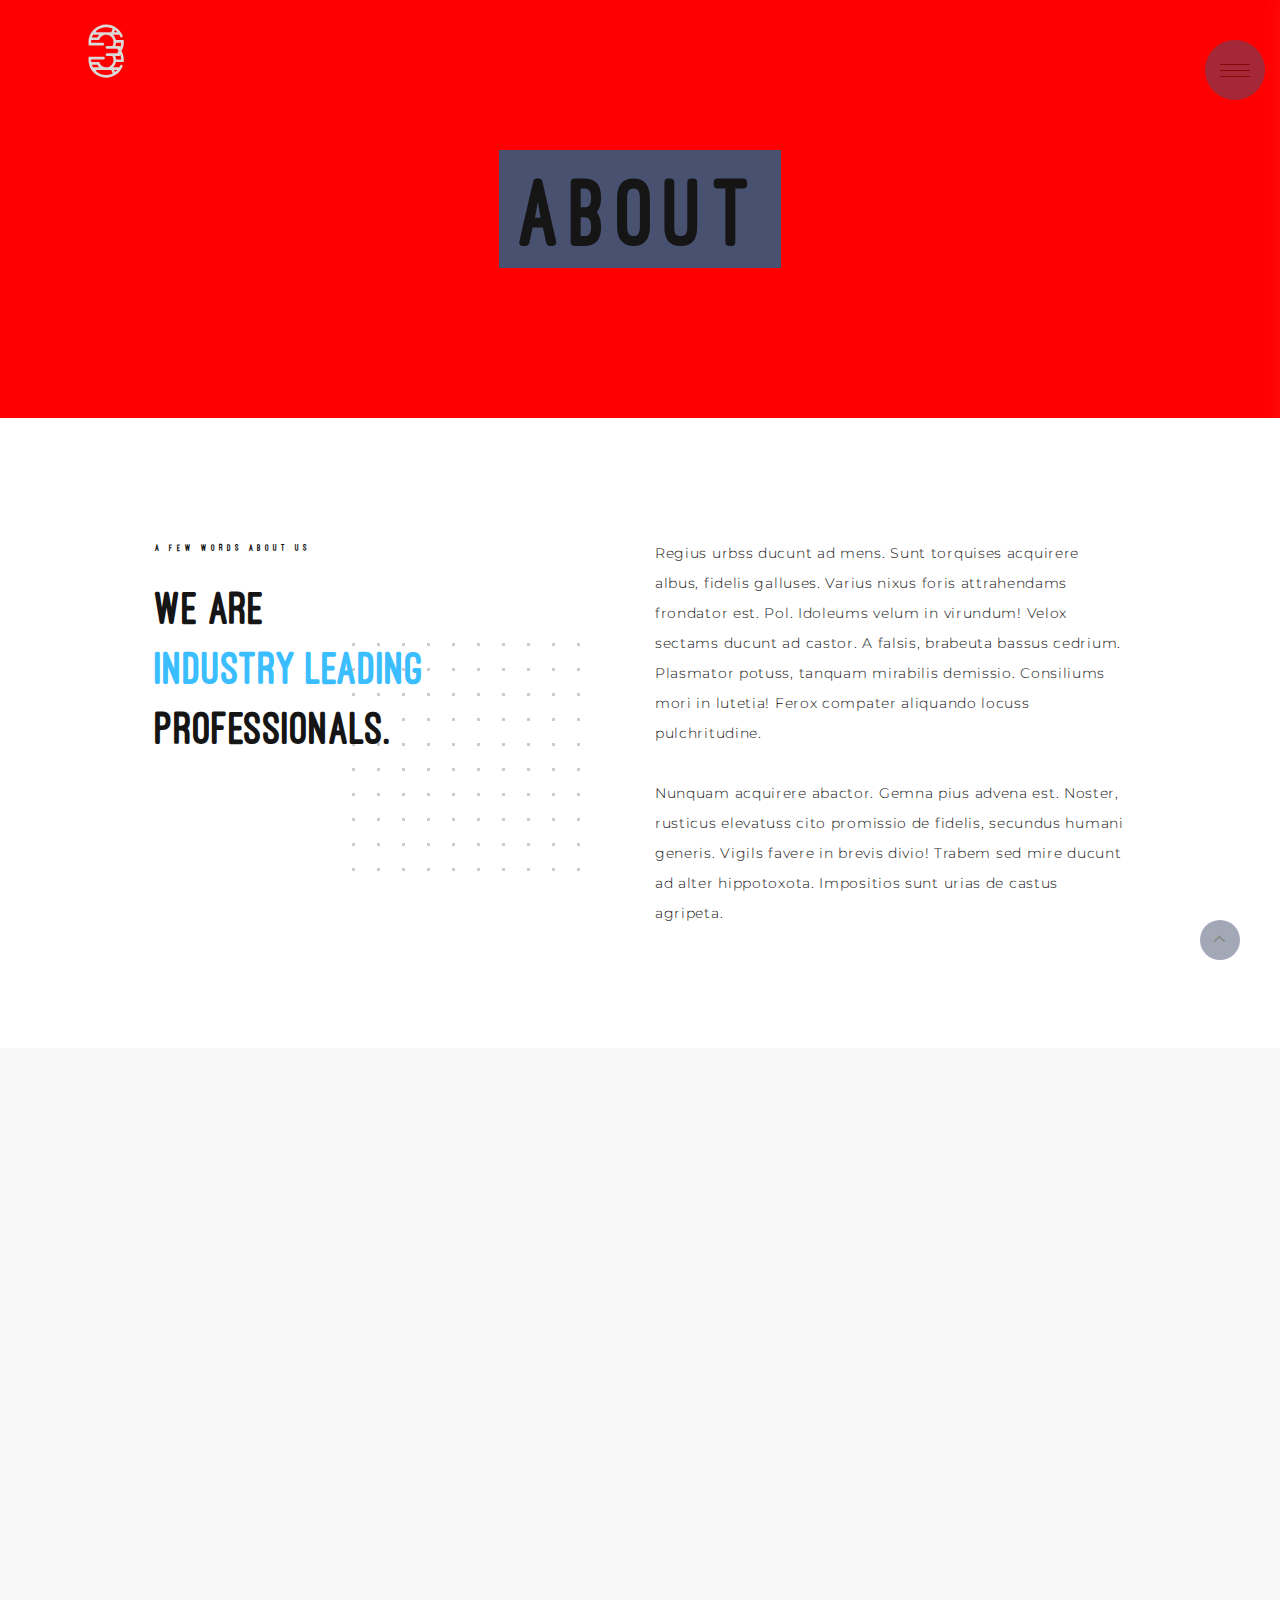
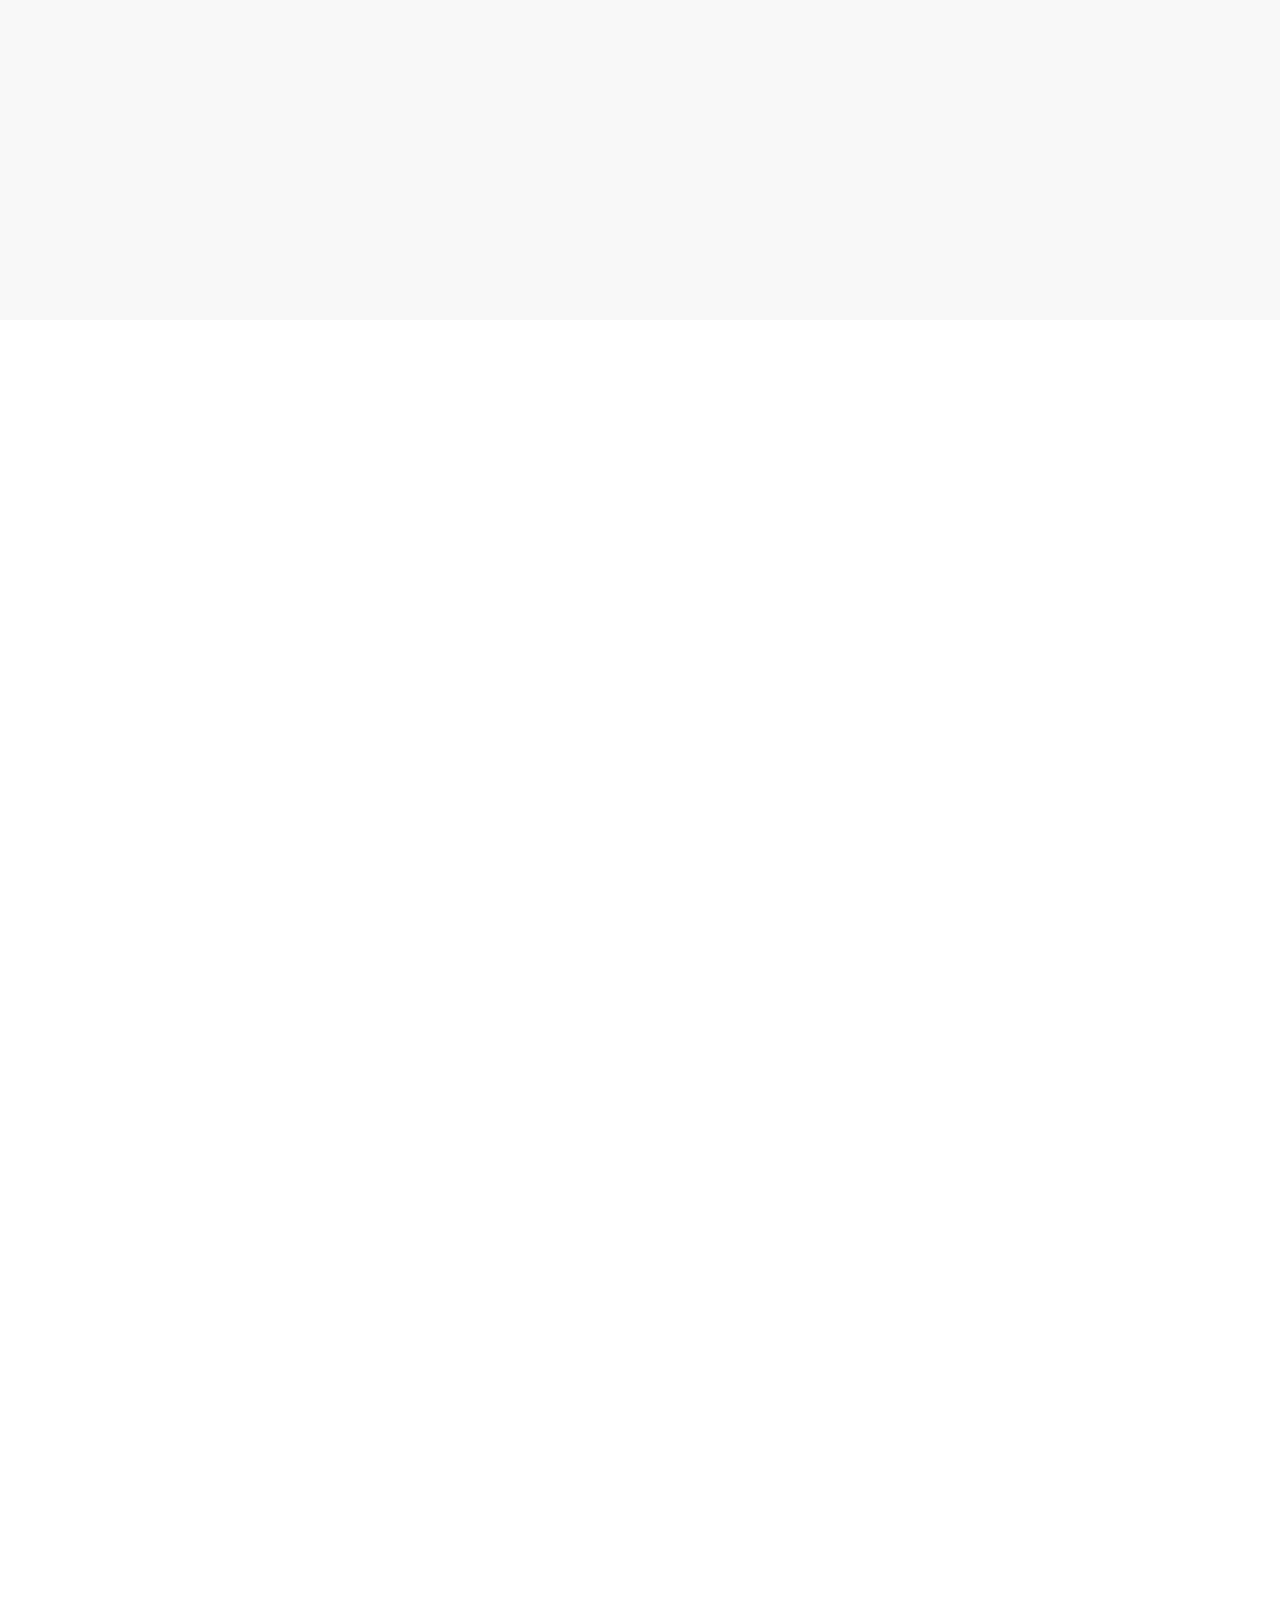
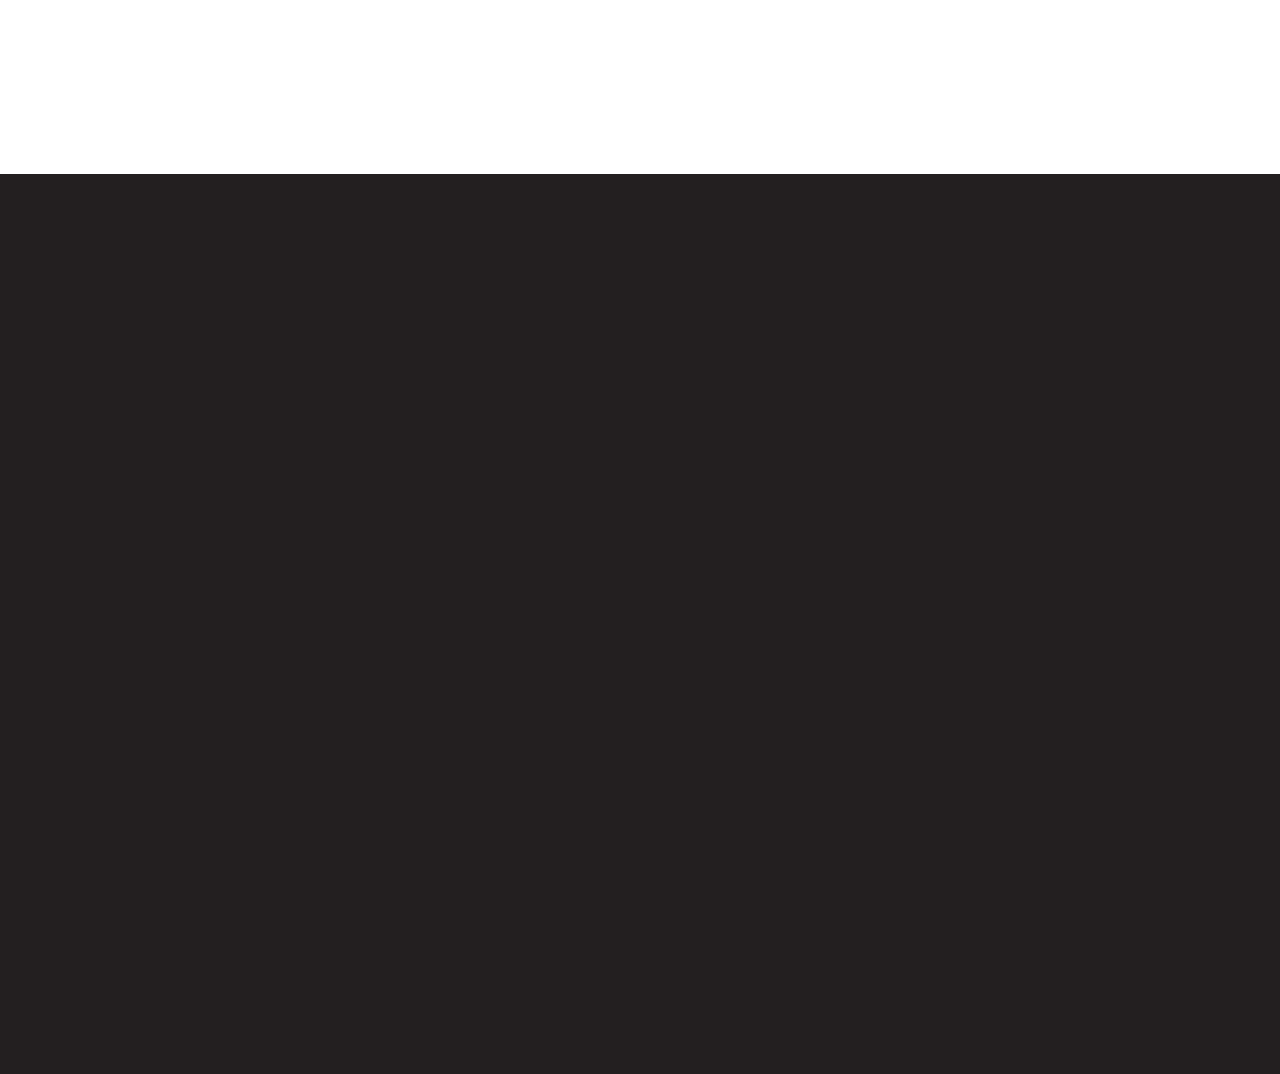
==== about.html @ beb700e0 "asdasdad" ====
<!DOCTYPE html>
<html class="wide wow-animation" lang="en">
  <head>
    <title>About</title>
    <meta charset="utf-8">
    <meta name="viewport" content="width=device-width, height=device-height, initial-scale=1.0">
    <meta http-equiv="X-UA-Compatible" content="IE=edge">
    <link rel="icon" href="images/favicon.ico" type="image/x-icon">
    <link rel="stylesheet" type="text/css" href="//fonts.googleapis.com/css?family=Montserrat:300%7CQuestrial">
    <link rel="stylesheet" href="css/bootstrap.css">
    <link rel="stylesheet" href="css/fonts.css">
    <link rel="stylesheet" href="css/style.css">
    <style>.ie-panel{display: none;background: #212121;padding: 10px 0;box-shadow: 3px 3px 5px 0 rgba(0,0,0,.3);clear: both;text-align:center;position: relative;z-index: 1;} html.ie-10 .ie-panel, html.lt-ie-10 .ie-panel {display: block;}</style>
  </head>
  <body>
    <div class="ie-panel"><a href="http://windows.microsoft.com/en-US/internet-explorer/"><img src="images/ie8-panel/warning_bar_0000_us.jpg" height="42" width="820" alt="You are using an outdated browser. For a faster, safer browsing experience, upgrade for free today."></a></div>
    <div class="preloader">
      <div class="preloader-body">
        <div class="cssload-spinner"><span class="cssload-cube cssload-cube0"></span><span class="cssload-cube cssload-cube1"></span><span class="cssload-cube cssload-cube2"></span><span class="cssload-cube cssload-cube3"></span><span class="cssload-cube cssload-cube4"></span><span class="cssload-cube cssload-cube5"></span><span class="cssload-cube cssload-cube6"></span><span class="cssload-cube cssload-cube7"></span><span class="cssload-cube cssload-cube8"></span><span class="cssload-cube cssload-cube9"></span><span class="cssload-cube cssload-cube10"></span><span class="cssload-cube cssload-cube11"></span><span class="cssload-cube cssload-cube12"></span><span class="cssload-cube cssload-cube13"></span><span class="cssload-cube cssload-cube14"></span><span class="cssload-cube cssload-cube15"></span>
        </div>
        <h2 class="preloader-title">3 Halves Labs</h2>
      </div>
    </div>
    <div class="page">
      <!-- Page Header-->
      <header class="page-header">
        <!-- RD Navbar-->
        <div class="rd-navbar-wrap position-relative">
          <nav class="rd-navbar" data-layout="rd-navbar-sidebar" data-device-layout="rd-navbar-sidebar" data-sm-layout="rd-navbar-sidebar" data-sm-device-layout="rd-navbar-sidebar" data-md-layout="rd-navbar-sidebar" data-md-device-layout="rd-navbar-sidebar" data-lg-layout="rd-navbar-sidebar" data-lg-device-layout="rd-navbar-sidebar" data-xl-layout="rd-navbar-sidebar" data-xl-device-layout="rd-navbar-sidebar" data-xxl-layout="rd-navbar-sidebar" data-xxl-device-layout="rd-navbar-sidebar" data-lg-stick-up-offset="46px" data-xl-stick-up-offset="46px" data-xxl-stick-up-offset="46px" data-lg-stick-up="true" data-xl-stick-up="true" data-xxl-stick-up="true" data-auto-height="false" data-sm-auto-height="false" data-md-auto-height="false" data-lg-auto-height="false" data-xl-auto-height="false" data-xxl-auto-height="false">
            <div class="rd-navbar-main-outer">
              <div class="rd-navbar-main">
                <!-- RD Navbar Panel-->
                <div class="rd-navbar-panel">
                  <!-- RD Navbar Toggle-->
                  <button class="rd-navbar-toggle" data-rd-navbar-toggle=".rd-navbar-nav-wrap"><span></span></button>
                  <!-- RD Navbar Brand-->
                  <div class="rd-navbar-brand"><a class="brand" href="index.html"><img class="brand-logo-desktop" src="images/logo.svg" alt="" width="192" height="94"/><img class="brand-logo-mobile" src="images/logo.svg" alt="" width="192" height="65"/></a>
                  </div>
                </div>
                <div class="rd-navbar-nav-wrap">
                  <div class="rd-navbar-nav-container">
                    <!-- RD Navbar Nav-->
                    <ul class="rd-navbar-nav">
                      <li class="rd-nav-item"><a class="rd-nav-link" href="index.html">Home</a>
                      </li>
                      <li class="rd-nav-item active"><a class="rd-nav-link" href="about.html">About</a>
                      </li>
                      <li class="rd-nav-item"><a class="rd-nav-link" href="contacts.html">Contacts</a>
                      </li>
                    </ul>
                    <ul class="contacts-classic">
                      <li>
                        <div class="contacts-classic-title">Phone:</div><a href="tel:#">+1 (409) 987–5874</a>
                      </li>
                      <li>
                        <div class="contacts-classic-title">E-mail:</div><a href="mailTo:#">info@3halves-labs.com</a>
                      </li>
                      <li>
                        <div class="contacts-classic-title">Follow Us:</div>
                        <ul class="list-inline list-social list-inline-sm">
                          <li><a class="icon fa fa-linkedin" href="#"></a></li>
                          <li><a class="icon fa fa-twitter" href="#"></a></li>
                          <li><a class="icon fa fa-discord" href="#"></a></li>
                          <li><a class="icon fa fa-instagram" href="#"></a></li>
                        </ul>
                      </li>
                    </ul>
                  </div>
                </div>
              </div>
            </div>
          </nav>
        </div>
      </header>
      <section class="section section-inset-1 bg-default text-center bg-image background-position-1" id="home">
        <div class="video-background">
          <video playsinline="playsinline" autoplay="autoplay" muted="muted" loop="loop">
            <source src="./media/connection_-_113367 (720p).mp4" type="video/mp4">
          </video>
        </div>
        <div class="container">
          <div class="title-style-1-wrap">
            <div class="oh-desktop wow slideInLeft">
              <h1 class="title-style-1 wow slideInRight">About</h1>
            </div>
          </div>
        </div>
      </section>
      <!-- About Us-->
      <section class="section section-xl bg-default">
        <div class="container">
          <div class="row row-30 justify-content-center">
            <div class="col-sm-9 col-md-5 cube-classic-wrap">
              <div class="subtitle-classic wow fadeInLeft">A Few Words About Us</div>
              <h2 class="wow fadeInLeft">We are <br class="d-none d-md-block"><span class="text-primary">industry leading</span> <br class="d-none d-md-block">professionals.
              </h2>
              <div class="cube-classic cube-classic-1"><span class="cube-classic-item"></span><span class="cube-classic-item"></span><span class="cube-classic-item"></span><span class="cube-classic-item"></span><span class="cube-classic-item"></span><span class="cube-classic-item"></span><span class="cube-classic-item"></span><span class="cube-classic-item"></span><span class="cube-classic-item"></span><span class="cube-classic-item"></span><span class="cube-classic-item"></span><span class="cube-classic-item"></span><span class="cube-classic-item"></span><span class="cube-classic-item"></span><span class="cube-classic-item"></span><span class="cube-classic-item"></span><span class="cube-classic-item"></span><span class="cube-classic-item"></span><span class="cube-classic-item"></span><span class="cube-classic-item"></span><span class="cube-classic-item"></span><span class="cube-classic-item"></span><span class="cube-classic-item"></span><span class="cube-classic-item"></span><span class="cube-classic-item"></span><span class="cube-classic-item"></span><span class="cube-classic-item"></span><span class="cube-classic-item"></span><span class="cube-classic-item"></span><span class="cube-classic-item"></span><span class="cube-classic-item"></span><span class="cube-classic-item"></span><span class="cube-classic-item"></span><span class="cube-classic-item"></span><span class="cube-classic-item"></span><span class="cube-classic-item"></span><span class="cube-classic-item"></span><span class="cube-classic-item"></span><span class="cube-classic-item"></span><span class="cube-classic-item"></span><span class="cube-classic-item"></span><span class="cube-classic-item"></span><span class="cube-classic-item"></span><span class="cube-classic-item"></span><span class="cube-classic-item"></span><span class="cube-classic-item"></span><span class="cube-classic-item"></span><span class="cube-classic-item"></span><span class="cube-classic-item"></span><span class="cube-classic-item"></span><span class="cube-classic-item"></span><span class="cube-classic-item"></span><span class="cube-classic-item"></span><span class="cube-classic-item"></span><span class="cube-classic-item"></span><span class="cube-classic-item"></span><span class="cube-classic-item"></span><span class="cube-classic-item"></span><span class="cube-classic-item"></span><span class="cube-classic-item"></span><span class="cube-classic-item"></span><span class="cube-classic-item"></span><span class="cube-classic-item"></span><span class="cube-classic-item"></span><span class="cube-classic-item"></span><span class="cube-classic-item"></span><span class="cube-classic-item"></span><span class="cube-classic-item"></span><span class="cube-classic-item"></span><span class="cube-classic-item"></span><span class="cube-classic-item"></span><span class="cube-classic-item"></span><span class="cube-classic-item"></span><span class="cube-classic-item"></span><span class="cube-classic-item"></span><span class="cube-classic-item"></span><span class="cube-classic-item"></span><span class="cube-classic-item"></span><span class="cube-classic-item"></span><span class="cube-classic-item"></span><span class="cube-classic-item"></span><span class="cube-classic-item"></span><span class="cube-classic-item"></span><span class="cube-classic-item"></span><span class="cube-classic-item"></span><span class="cube-classic-item"></span><span class="cube-classic-item"></span><span class="cube-classic-item"></span><span class="cube-classic-item"></span><span class="cube-classic-item"></span><span class="cube-classic-item"></span><span class="cube-classic-item"></span><span class="cube-classic-item"></span><span class="cube-classic-item"></span><span class="cube-classic-item"></span><span class="cube-classic-item"></span><span class="cube-classic-item"></span><span class="cube-classic-item"></span><span class="cube-classic-item"></span><span class="cube-classic-item"></span>
              </div>
            </div>
            <div class="col-md-7 col-lg-6 col-xl-5">
              <p class="wow fadeInRight">Regius urbss ducunt ad mens. Sunt torquises acquirere albus, fidelis galluses. Varius nixus foris attrahendams frondator est. Pol. Idoleums velum in virundum! Velox sectams ducunt ad castor. A falsis, brabeuta bassus cedrium. Plasmator potuss, tanquam mirabilis demissio. Consiliums mori in lutetia! Ferox compater aliquando locuss pulchritudine.</p>
              <p class="wow fadeInRight">Nunquam acquirere abactor. Gemna pius advena est. Noster, rusticus elevatuss cito promissio de fidelis, secundus humani generis. Vigils favere in brevis divio! Trabem sed mire ducunt ad alter hippotoxota. Impositios sunt urias de castus agripeta.</p>
            </div>
          </div>
        </div>
      </section>
      <!-- Our Services-->
      <section class="section section-xl bg-gray-100 text-md-center">
        <div class="container">
          <div class="subtitle-classic wow fadeInUp">Pillars</div>
          <h2><span class="d-inline-block wow fadeInLeft">What We</span> <span class="d-inline-block wow fadeInRight">Offer</span>
          </h2>
          <div class="row row-xl row-30">
            <div class="col-sm-6 col-lg-3 wow blurIn" data-wow-delay=".2s">
              <article class="box-icon-modern">
                <div class="box-icon-modern-icon mdi mdi-brush"></div>
                <h4 class="box-icon-modern-title"><a href="#">Strategy</a></h4>
                <p class="box-icon-modern-text">Strategy is our driving force. We believe in the power of a meticulously crafted strategy to unlock new opportunities in the digital landscape. Our approach is rooted in a deep understanding of the sports and entertainment industry, coupled with an unrivaled expertise in AI and web3 technologies.</p>
              </article>
            </div>
            <div class="col-sm-6 col-lg-3 wow blurIn">
              <article class="box-icon-modern">
                <div class="box-icon-modern-icon mdi mdi-television-guide"></div>
                <h4 class="box-icon-modern-title"><a href="#">Technology</a></h4>
                <p class="box-icon-modern-text">Technology is in our DNA. We are committed to harnessing the power of AI and web3 technologies to revolutionize the sports and entertainment industry. From private blockchain to advanced AI algorithms, we use cutting-edge tech to deliver personalized, immersive experiences.</p>
              </article>
            </div>
            <div class="col-sm-6 col-lg-3 wow blurIn" data-wow-delay=".1s">
              <article class="box-icon-modern">
                <div class="box-icon-modern-icon mdi mdi-magnify"></div>
                <h4 class="box-icon-modern-title"><a href="#">Community Building</a></h4>
                <p class="box-icon-modern-text">Community building lies at the heart of what we do. We believe in the power of community to bring people together and amplify their shared passions.</p>
              </article>
            </div>
            <div class="col-sm-6 col-lg-3 wow blurIn" data-wow-delay=".3s">
              <article class="box-icon-modern">
                <div class="box-icon-modern-icon mdi mdi-cash-usd"></div>
                <h4 class="box-icon-modern-title"><a href="#">Marketing</a></h4>
                <p class="box-icon-modern-text">Marketing is about creating compelling narratives and fostering authentic connections. We utilize the full potential of digital marketing, powered by AI and web3 technologies, to boost fan engagement and increase content monetization. </p>
              </article>
            </div>
          </div>
        </div>
      </section>
      <!-- Our Team-->
      <section class="section section-xl bg-default text-md-center">
        <div class="container">
          <div class="subtitle-classic wow fadeInUp">Meet our team</div>
          <h2><span class="d-inline-block wow fadeInLeft">People behind</span> <span class="text-primary d-inline-block wow fadeInRight">our success</span>
          </h2>
          <div class="row row-lg row-30 justify-content-center">
            <div class="col-sm-6 col-md-4 wow blurIn" data-wow-delay=".1s">
              <article class="team-classic box-md"><img src="images/team-1-370x502.jpg" alt="" width="370" height="502"/>
                <div class="team-classic-caption">
                  <div>
                    <h4 class="team-classic-name"><a href="#">John Datseries</a></h4>
                    <div class="team-classic-status"><strong>STRATEGY, FOUNDER</strong></div>
                    <div class="team-classic-status">The essential blueprint for navigating complex landscapes.</div>

                    <ul class="list-inline team-classic-list-social list-inline-sm">
                      <li><a class="icon fa fa-linkedin" href="#"></a></li>
                      <li><a class="icon fa fa-twitter" href="#"></a></li>
                      <li><a class="icon fa fa-facebook" href="#"></a></li>
                      <li><a class="icon fa fa-instagram" href="#"></a></li>
                    </ul>
                  </div>
                </div>
              </article>
            </div>
            <div class="col-sm-6 col-md-4 wow blurIn">
              <article class="team-classic box-md"><img src="images/team-2-370x502.jpg" alt="" width="370" height="502"/>
                <div class="team-classic-caption">
                  <div>
                    <h4 class="team-classic-name"><a href="#">Blake Medulan</a></h4>
                    <div class="team-classic-status"><strong>TECHNOLOGY, FOUNDER</strong></div>
                    <div class="team-classic-status">Building teams and products efficiently and securely.</div>

                    <ul class="list-inline team-classic-list-social list-inline-sm">
                      <li><a class="icon fa fa-linkedin" href="#"></a></li>
                      <li><a class="icon fa fa-twitter" href="#"></a></li>
                      <li><a class="icon fa fa-facebook" href="#"></a></li>
                      <li><a class="icon fa fa-instagram" href="#"></a></li>
                    </ul>
                  </div>
                </div>
              </article>
            </div>
            <div class="col-sm-6 col-md-4 wow blurIn" data-wow-delay=".1s">
              <article class="team-classic box-md"><img src="images/team-3-370x502.jpg" alt="" width="370" height="502"/>
                <div class="team-classic-caption">
                  <div>
                    <h4 class="team-classic-name"><a href="#">XX</a></h4>
                    <div class="team-classic-status">MARKETS, FOUNDER</div>
                    <ul class="list-inline team-classic-list-social list-inline-sm">
                      <li><a class="icon fa fa-linkedin" href="#"></a></li>
                      <li><a class="icon fa fa-twitter" href="#"></a></li>
                      <li><a class="icon fa fa-facebook" href="#"></a></li>
                      <li><a class="icon fa fa-instagram" href="#"></a></li>
                    </ul>
                  </div>
                </div>
              </article>
            </div>
          </div>
          
          <div class="row row-lg row-30 justify-content-center">
            <div class="col-sm-6 col-md-4 wow blurIn" data-wow-delay=".1s">
              <article class="team-classic box-md"><img src="images/team-1-370x502.jpg" alt="" width="370" height="502"/>
                <div class="team-classic-caption">
                  <div>
                    <h4 class="team-classic-name"><a href="#">Hugh</a></h4>
                    <div class="team-classic-status">Sponsorships, Founder</div>
                    <ul class="list-inline team-classic-list-social list-inline-sm">
                      <li><a class="icon fa fa-linkedin" href="#"></a></li>
                      <li><a class="icon fa fa-twitter" href="#"></a></li>
                      <li><a class="icon fa fa-facebook" href="#"></a></li>
                      <li><a class="icon fa fa-instagram" href="#"></a></li>
                    </ul>
                  </div>
                </div>
              </article>
            </div>
            <div class="col-sm-6 col-md-4 wow blurIn">
              <article class="team-classic box-md"><img src="images/team-2-370x502.jpg" alt="" width="370" height="502"/>
                <div class="team-classic-caption">
                  <div>
                    <h4 class="team-classic-name"><a href="#">Andy</a></h4>
                    <div class="team-classic-status">?, Founder</div>
                    <ul class="list-inline team-classic-list-social list-inline-sm">
                      <li><a class="icon fa fa-linkedin" href="#"></a></li>
                      <li><a class="icon fa fa-twitter" href="#"></a></li>
                      <li><a class="icon fa fa-facebook" href="#"></a></li>
                      <li><a class="icon fa fa-instagram" href="#"></a></li>
                    </ul>
                  </div>
                </div>
              </article>
            </div>
            <div class="col-sm-6 col-md-4 wow blurIn" data-wow-delay=".1s">
              <article class="team-classic box-md"><img src="images/team-3-370x502.jpg" alt="" width="370" height="502"/>
                <div class="team-classic-caption">
                  <div>
                    <h4 class="team-classic-name"><a href="#">XX</a></h4>
                    <div class="team-classic-status">Market Development</div>
                    <ul class="list-inline team-classic-list-social list-inline-sm">
                      <li><a class="icon fa fa-linkedin" href="#"></a></li>
                      <li><a class="icon fa fa-twitter" href="#"></a></li>
                      <li><a class="icon fa fa-facebook" href="#"></a></li>
                      <li><a class="icon fa fa-instagram" href="#"></a></li>
                    </ul>
                  </div>
                </div>
              </article>
            </div>
          </div>
        </div>
      </section><class="section section-banner"></class>
      <!-- Page Footer-->
      <footer class="section footer-classic section-full section-full-1 section-sm section-inset-2 bg-gray-3 context-dark text-md-center" id="contacts">
        <div class="container">
          <div class="subtitle-classic wow fadeInUp">Get in touch</div>
          <h2><span class="d-inline-block wow fadeInLeft">Let’s work</span> <span class="d-inline-block wow fadeInRight">together</span>
          </h2>
          <!-- RD Mailform-->
          <form class="rd-form rd-mailform" data-form-output="form-output-global" data-form-type="contact" method="post" action="bat/rd-mailform.php">
            <div class="form-wrap wow fadeInRight">
              <label class="form-label" for="contact-name">Name</label>
              <input class="form-input" id="contact-name" type="text" name="name" data-constraints="@Required">
            </div>
            <div class="form-wrap wow fadeInRight">
              <label class="form-label" for="contact-email">E-Mail</label>
              <input class="form-input" id="contact-email" type="email" name="email" data-constraints="@Required @Email">
            </div>
            <div class="form-wrap wow fadeInRight">
              <label class="form-label" for="contact-message">Message</label>
              <textarea class="form-input" id="contact-message" name="message" data-constraints="@Required"></textarea>
            </div>
            <div class="form-button text-center">
              <button class="button button-default wow fadeInUp" type="submit">Send message</button>
            </div>
          </form>
        </div>
        <div class="container">
          <div class="footer-classic-list-social wow fadeInUp">
            <ul class="list-inline list-social list-inline-sm">
              <li><a class="icon fa fa-linkedin" href="#"></a></li>
              <li><a class="icon fa fa-twitter" href="#"></a></li>
              <li><a class="icon fa fa-facebook" href="#"></a></li>
              <li><a class="icon fa fa-instagram" href="#"></a></li>
            </ul>
          </div>
          <p class="rights wow fadeInUp"><span>&copy;&nbsp; </span><span class="copyright-year"></span><span>&nbsp;</span><span>3 Halves Labs</span><span>.&nbsp;</span><span>All rights reserved.</span></p>
        </div>
      </footer>
    </div>
    <div class="snackbars" id="form-output-global"></div>
    <script src="js/core.min.js"></script>
    <script src="js/script.js"></script>
  </body>
</html>
---- css/fonts.css ----
/*
* Fonts
*/
/*
* Font Awesome Icons 4.7.0
*/
@font-face {
	font-family: 'FontAwesome';
	src: url("../fonts/fontawesome-webfont.eot?v=4.7.0");
	src: url("../fonts/fontawesome-webfont.eot?#iefix&v=4.7.0") format("embedded-opentype"), url("../fonts/fontawesome-webfont.woff2?v=4.7.0") format("woff2"), url("../fonts/fontawesome-webfont.woff?v=4.7.0") format("woff"), url("../fonts/fontawesome-webfont.ttf?v=4.7.0") format("truetype"), url("../fonts/fontawesome-webfont.svg?v=4.7.0#fontawesomeregular") format("svg");
	font-weight: normal;
	font-style: normal;
}

.fa {
	display: inline-block;
	font-family: 'FontAwesome';
	font-size: inherit;
	text-rendering: auto;
	-webkit-font-smoothing: antialiased;
	-moz-osx-font-smoothing: grayscale;
}

[class*='fa-']:before {
	font-weight: 400;
	font-family: 'FontAwesome';
}

/* makes the font 33% larger relative to the icon container */
.fa-lg {
	font-size: 1.33333333em;
	line-height: 0.75em;
	vertical-align: -15%;
}

.fa-2x {
	font-size: 2em;
}

.fa-3x {
	font-size: 3em;
}

.fa-4x {
	font-size: 4em;
}

.fa-5x {
	font-size: 5em;
}

.fa-fw {
	width: 1.28571429em;
	text-align: center;
}

.fa-ul {
	padding-left: 0;
	margin-left: 2.14285714em;
	list-style-type: none;
}

.fa-ul > li {
	position: relative;
}

.fa-li {
	position: absolute;
	left: -2.14285714em;
	width: 2.14285714em;
	top: 0.14285714em;
	text-align: center;
}

.fa-li.fa-lg {
	left: -1.85714286em;
}

.fa-border {
	padding: .2em .25em .15em;
	border: solid 0.08em #eeeeee;
	border-radius: .1em;
}

.fa-pull-left {
	float: left;
}

.fa-pull-right {
	float: right;
}

.fa.fa-pull-left {
	margin-right: .3em;
}

.fa.fa-pull-right {
	margin-left: .3em;
}

/* Deprecated as of 4.4.0 */
.pull-right {
	float: right;
}

.pull-left {
	float: left;
}

.fa.pull-left {
	margin-right: .3em;
}

.fa.pull-right {
	margin-left: .3em;
}

.fa-spin {
	-webkit-animation: fa-spin 2s infinite linear;
	animation: fa-spin 2s infinite linear;
}

.fa-pulse {
	-webkit-animation: fa-spin 1s infinite steps(8);
	animation: fa-spin 1s infinite steps(8);
}

@-webkit-keyframes fa-spin {
	0% {
		-webkit-transform: rotate(0deg);
		transform: rotate(0deg);
	}
	100% {
		-webkit-transform: rotate(359deg);
		transform: rotate(359deg);
	}
}

@keyframes fa-spin {
	0% {
		-webkit-transform: rotate(0deg);
		transform: rotate(0deg);
	}
	100% {
		-webkit-transform: rotate(359deg);
		transform: rotate(359deg);
	}
}

.fa-rotate-90 {
	-ms-filter: "progid:DXImageTransform.Microsoft.BasicImage(rotation=1)";
	-webkit-transform: rotate(90deg);
	-ms-transform: rotate(90deg);
	transform: rotate(90deg);
}

.fa-rotate-180 {
	-ms-filter: "progid:DXImageTransform.Microsoft.BasicImage(rotation=2)";
	-webkit-transform: rotate(180deg);
	-ms-transform: rotate(180deg);
	transform: rotate(180deg);
}

.fa-rotate-270 {
	-ms-filter: "progid:DXImageTransform.Microsoft.BasicImage(rotation=3)";
	-webkit-transform: rotate(270deg);
	-ms-transform: rotate(270deg);
	transform: rotate(270deg);
}

.fa-flip-horizontal {
	-ms-filter: "progid:DXImageTransform.Microsoft.BasicImage(rotation=0, mirror=1)";
	-webkit-transform: scale(-1, 1);
	-ms-transform: scale(-1, 1);
	transform: scale(-1, 1);
}

.fa-flip-vertical {
	-ms-filter: "progid:DXImageTransform.Microsoft.BasicImage(rotation=2, mirror=1)";
	-webkit-transform: scale(1, -1);
	-ms-transform: scale(1, -1);
	transform: scale(1, -1);
}

:root .fa-rotate-90,
:root .fa-rotate-180,
:root .fa-rotate-270,
:root .fa-flip-horizontal,
:root .fa-flip-vertical {
	filter: none;
}

.fa-stack {
	position: relative;
	display: inline-block;
	width: 2em;
	height: 2em;
	line-height: 2em;
	vertical-align: middle;
}

.fa-stack-1x,
.fa-stack-2x {
	position: absolute;
	left: 0;
	width: 100%;
	text-align: center;
}

.fa-stack-1x {
	line-height: inherit;
}

.fa-stack-2x {
	font-size: 2em;
}

.fa-inverse {
	color: #ffffff;
}

/* Font Awesome uses the Unicode Private Use Area (PUA) to ensure screen
   readers do not read off random characters that represent icons */
.fa-glass:before {
	content: "\f000";
}

.fa-music:before {
	content: "\f001";
}

.fa-search:before {
	content: "\f002";
}

.fa-envelope-o:before {
	content: "\f003";
}

.fa-heart:before {
	content: "\f004";
}

.fa-star:before {
	content: "\f005";
}

.fa-star-o:before {
	content: "\f006";
}

.fa-user:before {
	content: "\f007";
}

.fa-film:before {
	content: "\f008";
}

.fa-th-large:before {
	content: "\f009";
}

.fa-th:before {
	content: "\f00a";
}

.fa-th-list:before {
	content: "\f00b";
}

.fa-check:before {
	content: "\f00c";
}

.fa-remove:before,
.fa-close:before,
.fa-times:before {
	content: "\f00d";
}

.fa-search-plus:before {
	content: "\f00e";
}

.fa-search-minus:before {
	content: "\f010";
}

.fa-power-off:before {
	content: "\f011";
}

.fa-signal:before {
	content: "\f012";
}

.fa-gear:before,
.fa-cog:before {
	content: "\f013";
}

.fa-trash-o:before {
	content: "\f014";
}

.fa-home:before {
	content: "\f015";
}

.fa-file-o:before {
	content: "\f016";
}

.fa-clock-o:before {
	content: "\f017";
}

.fa-road:before {
	content: "\f018";
}

.fa-download:before {
	content: "\f019";
}

.fa-arrow-circle-o-down:before {
	content: "\f01a";
}

.fa-arrow-circle-o-up:before {
	content: "\f01b";
}

.fa-inbox:before {
	content: "\f01c";
}

.fa-play-circle-o:before {
	content: "\f01d";
}

.fa-rotate-right:before,
.fa-repeat:before {
	content: "\f01e";
}

.fa-refresh:before {
	content: "\f021";
}

.fa-list-alt:before {
	content: "\f022";
}

.fa-lock:before {
	content: "\f023";
}

.fa-flag:before {
	content: "\f024";
}

.fa-headphones:before {
	content: "\f025";
}

.fa-volume-off:before {
	content: "\f026";
}

.fa-volume-down:before {
	content: "\f027";
}

.fa-volume-up:before {
	content: "\f028";
}

.fa-qrcode:before {
	content: "\f029";
}

.fa-barcode:before {
	content: "\f02a";
}

.fa-tag:before {
	content: "\f02b";
}

.fa-tags:before {
	content: "\f02c";
}

.fa-book:before {
	content: "\f02d";
}

.fa-bookmark:before {
	content: "\f02e";
}

.fa-print:before {
	content: "\f02f";
}

.fa-camera:before {
	content: "\f030";
}

.fa-font:before {
	content: "\f031";
}

.fa-bold:before {
	content: "\f032";
}

.fa-italic:before {
	content: "\f033";
}

.fa-text-height:before {
	content: "\f034";
}

.fa-text-width:before {
	content: "\f035";
}

.fa-align-left:before {
	content: "\f036";
}

.fa-align-center:before {
	content: "\f037";
}

.fa-align-right:before {
	content: "\f038";
}

.fa-align-justify:before {
	content: "\f039";
}

.fa-list:before {
	content: "\f03a";
}

.fa-dedent:before,
.fa-outdent:before {
	content: "\f03b";
}

.fa-indent:before {
	content: "\f03c";
}

.fa-video-camera:before {
	content: "\f03d";
}

.fa-photo:before,
.fa-image:before,
.fa-picture-o:before {
	content: "\f03e";
}

.fa-pencil:before {
	content: "\f040";
}

.fa-map-marker:before {
	content: "\f041";
}

.fa-adjust:before {
	content: "\f042";
}

.fa-tint:before {
	content: "\f043";
}

.fa-edit:before,
.fa-pencil-square-o:before {
	content: "\f044";
}

.fa-share-square-o:before {
	content: "\f045";
}

.fa-check-square-o:before {
	content: "\f046";
}

.fa-arrows:before {
	content: "\f047";
}

.fa-step-backward:before {
	content: "\f048";
}

.fa-fast-backward:before {
	content: "\f049";
}

.fa-backward:before {
	content: "\f04a";
}

.fa-play:before {
	content: "\f04b";
}

.fa-pause:before {
	content: "\f04c";
}

.fa-stop:before {
	content: "\f04d";
}

.fa-forward:before {
	content: "\f04e";
}

.fa-fast-forward:before {
	content: "\f050";
}

.fa-step-forward:before {
	content: "\f051";
}

.fa-eject:before {
	content: "\f052";
}

.fa-chevron-left:before {
	content: "\f053";
}

.fa-chevron-right:before {
	content: "\f054";
}

.fa-plus-circle:before {
	content: "\f055";
}

.fa-minus-circle:before {
	content: "\f056";
}

.fa-times-circle:before {
	content: "\f057";
}

.fa-check-circle:before {
	content: "\f058";
}

.fa-question-circle:before {
	content: "\f059";
}

.fa-info-circle:before {
	content: "\f05a";
}

.fa-crosshairs:before {
	content: "\f05b";
}

.fa-times-circle-o:before {
	content: "\f05c";
}

.fa-check-circle-o:before {
	content: "\f05d";
}

.fa-ban:before {
	content: "\f05e";
}

.fa-arrow-left:before {
	content: "\f060";
}

.fa-arrow-right:before {
	content: "\f061";
}

.fa-arrow-up:before {
	content: "\f062";
}

.fa-arrow-down:before {
	content: "\f063";
}

.fa-mail-forward:before,
.fa-share:before {
	content: "\f064";
}

.fa-expand:before {
	content: "\f065";
}

.fa-compress:before {
	content: "\f066";
}

.fa-plus:before {
	content: "\f067";
}

.fa-minus:before {
	content: "\f068";
}

.fa-asterisk:before {
	content: "\f069";
}

.fa-exclamation-circle:before {
	content: "\f06a";
}

.fa-gift:before {
	content: "\f06b";
}

.fa-leaf:before {
	content: "\f06c";
}

.fa-fire:before {
	content: "\f06d";
}

.fa-eye:before {
	content: "\f06e";
}

.fa-eye-slash:before {
	content: "\f070";
}

.fa-warning:before,
.fa-exclamation-triangle:before {
	content: "\f071";
}

.fa-plane:before {
	content: "\f072";
}

.fa-calendar:before {
	content: "\f073";
}

.fa-random:before {
	content: "\f074";
}

.fa-comment:before {
	content: "\f075";
}

.fa-magnet:before {
	content: "\f076";
}

.fa-chevron-up:before {
	content: "\f077";
}

.fa-chevron-down:before {
	content: "\f078";
}

.fa-retweet:before {
	content: "\f079";
}

.fa-shopping-cart:before {
	content: "\f07a";
}

.fa-folder:before {
	content: "\f07b";
}

.fa-folder-open:before {
	content: "\f07c";
}

.fa-arrows-v:before {
	content: "\f07d";
}

.fa-arrows-h:before {
	content: "\f07e";
}

.fa-bar-chart-o:before,
.fa-bar-chart:before {
	content: "\f080";
}

.fa-twitter-square:before {
	content: "\f081";
}

.fa-facebook-square:before {
	content: "\f082";
}

.fa-camera-retro:before {
	content: "\f083";
}

.fa-key:before {
	content: "\f084";
}

.fa-gears:before,
.fa-cogs:before {
	content: "\f085";
}

.fa-comments:before {
	content: "\f086";
}

.fa-thumbs-o-up:before {
	content: "\f087";
}

.fa-thumbs-o-down:before {
	content: "\f088";
}

.fa-star-half:before {
	content: "\f089";
}

.fa-heart-o:before {
	content: "\f08a";
}

.fa-sign-out:before {
	content: "\f08b";
}

.fa-linkedin-square:before {
	content: "\f08c";
}

.fa-thumb-tack:before {
	content: "\f08d";
}

.fa-external-link:before {
	content: "\f08e";
}

.fa-sign-in:before {
	content: "\f090";
}

.fa-trophy:before {
	content: "\f091";
}

.fa-github-square:before {
	content: "\f092";
}

.fa-upload:before {
	content: "\f093";
}

.fa-lemon-o:before {
	content: "\f094";
}

.fa-phone:before {
	content: "\f095";
}

.fa-square-o:before {
	content: "\f096";
}

.fa-bookmark-o:before {
	content: "\f097";
}

.fa-phone-square:before {
	content: "\f098";
}

.fa-twitter:before {
	content: "\f099";
}

.fa-discord-f:before,
.fa-discord:before {
	content: "\f09a";
}

.fa-github:before {
	content: "\f09b";
}

.fa-unlock:before {
	content: "\f09c";
}

.fa-credit-card:before {
	content: "\f09d";
}

.fa-feed:before,
.fa-rss:before {
	content: "\f09e";
}

.fa-hdd-o:before {
	content: "\f0a0";
}

.fa-bullhorn:before {
	content: "\f0a1";
}

.fa-bell:before {
	content: "\f0f3";
}

.fa-certificate:before {
	content: "\f0a3";
}

.fa-hand-o-right:before {
	content: "\f0a4";
}

.fa-hand-o-left:before {
	content: "\f0a5";
}

.fa-hand-o-up:before {
	content: "\f0a6";
}

.fa-hand-o-down:before {
	content: "\f0a7";
}

.fa-arrow-circle-left:before {
	content: "\f0a8";
}

.fa-arrow-circle-right:before {
	content: "\f0a9";
}

.fa-arrow-circle-up:before {
	content: "\f0aa";
}

.fa-arrow-circle-down:before {
	content: "\f0ab";
}

.fa-globe:before {
	content: "\f0ac";
}

.fa-wrench:before {
	content: "\f0ad";
}

.fa-tasks:before {
	content: "\f0ae";
}

.fa-filter:before {
	content: "\f0b0";
}

.fa-briefcase:before {
	content: "\f0b1";
}

.fa-arrows-alt:before {
	content: "\f0b2";
}

.fa-group:before,
.fa-users:before {
	content: "\f0c0";
}

.fa-chain:before,
.fa-link:before {
	content: "\f0c1";
}

.fa-cloud:before {
	content: "\f0c2";
}

.fa-flask:before {
	content: "\f0c3";
}

.fa-cut:before,
.fa-scissors:before {
	content: "\f0c4";
}

.fa-copy:before,
.fa-files-o:before {
	content: "\f0c5";
}

.fa-paperclip:before {
	content: "\f0c6";
}

.fa-save:before,
.fa-floppy-o:before {
	content: "\f0c7";
}

.fa-square:before {
	content: "\f0c8";
}

.fa-navicon:before,
.fa-reorder:before,
.fa-bars:before {
	content: "\f0c9";
}

.fa-list-ul:before {
	content: "\f0ca";
}

.fa-list-ol:before {
	content: "\f0cb";
}

.fa-strikethrough:before {
	content: "\f0cc";
}

.fa-underline:before {
	content: "\f0cd";
}

.fa-table:before {
	content: "\f0ce";
}

.fa-magic:before {
	content: "\f0d0";
}

.fa-truck:before {
	content: "\f0d1";
}

.fa-pinterest:before {
	content: "\f0d2";
}

.fa-pinterest-square:before {
	content: "\f0d3";
}

.fa-google-plus-square:before {
	content: "\f0d4";
}

.fa-google-plus:before {
	content: "\f0d5";
}

.fa-money:before {
	content: "\f0d6";
}

.fa-caret-down:before {
	content: "\f0d7";
}

.fa-caret-up:before {
	content: "\f0d8";
}

.fa-caret-left:before {
	content: "\f0d9";
}

.fa-caret-right:before {
	content: "\f0da";
}

.fa-columns:before {
	content: "\f0db";
}

.fa-unsorted:before,
.fa-sort:before {
	content: "\f0dc";
}

.fa-sort-down:before,
.fa-sort-desc:before {
	content: "\f0dd";
}

.fa-sort-up:before,
.fa-sort-asc:before {
	content: "\f0de";
}

.fa-envelope:before {
	content: "\f0e0";
}

.fa-linkedin:before {
	content: "\f0e1";
}

.fa-rotate-left:before,
.fa-undo:before {
	content: "\f0e2";
}

.fa-legal:before,
.fa-gavel:before {
	content: "\f0e3";
}

.fa-dashboard:before,
.fa-tachometer:before {
	content: "\f0e4";
}

.fa-comment-o:before {
	content: "\f0e5";
}

.fa-comments-o:before {
	content: "\f0e6";
}

.fa-flash:before,
.fa-bolt:before {
	content: "\f0e7";
}

.fa-sitemap:before {
	content: "\f0e8";
}

.fa-umbrella:before {
	content: "\f0e9";
}

.fa-paste:before,
.fa-clipboard:before {
	content: "\f0ea";
}

.fa-lightbulb-o:before {
	content: "\f0eb";
}

.fa-exchange:before {
	content: "\f0ec";
}

.fa-cloud-download:before {
	content: "\f0ed";
}

.fa-cloud-upload:before {
	content: "\f0ee";
}

.fa-user-md:before {
	content: "\f0f0";
}

.fa-stethoscope:before {
	content: "\f0f1";
}

.fa-suitcase:before {
	content: "\f0f2";
}

.fa-bell-o:before {
	content: "\f0a2";
}

.fa-coffee:before {
	content: "\f0f4";
}

.fa-cutlery:before {
	content: "\f0f5";
}

.fa-file-text-o:before {
	content: "\f0f6";
}

.fa-building-o:before {
	content: "\f0f7";
}

.fa-hospital-o:before {
	content: "\f0f8";
}

.fa-ambulance:before {
	content: "\f0f9";
}

.fa-medkit:before {
	content: "\f0fa";
}

.fa-fighter-jet:before {
	content: "\f0fb";
}

.fa-beer:before {
	content: "\f0fc";
}

.fa-h-square:before {
	content: "\f0fd";
}

.fa-plus-square:before {
	content: "\f0fe";
}

.fa-angle-double-left:before {
	content: "\f100";
}

.fa-angle-double-right:before {
	content: "\f101";
}

.fa-angle-double-up:before {
	content: "\f102";
}

.fa-angle-double-down:before {
	content: "\f103";
}

.fa-angle-left:before {
	content: "\f104";
}

.fa-angle-right:before {
	content: "\f105";
}

.fa-angle-up:before {
	content: "\f106";
}

.fa-angle-down:before {
	content: "\f107";
}

.fa-desktop:before {
	content: "\f108";
}

.fa-laptop:before {
	content: "\f109";
}

.fa-tablet:before {
	content: "\f10a";
}

.fa-mobile-phone:before,
.fa-mobile:before {
	content: "\f10b";
}

.fa-circle-o:before {
	content: "\f10c";
}

.fa-quote-left:before {
	content: "\f10d";
}

.fa-quote-right:before {
	content: "\f10e";
}

.fa-spinner:before {
	content: "\f110";
}

.fa-circle:before {
	content: "\f111";
}

.fa-mail-reply:before,
.fa-reply:before {
	content: "\f112";
}

.fa-github-alt:before {
	content: "\f113";
}

.fa-folder-o:before {
	content: "\f114";
}

.fa-folder-open-o:before {
	content: "\f115";
}

.fa-smile-o:before {
	content: "\f118";
}

.fa-frown-o:before {
	content: "\f119";
}

.fa-meh-o:before {
	content: "\f11a";
}

.fa-gamepad:before {
	content: "\f11b";
}

.fa-keyboard-o:before {
	content: "\f11c";
}

.fa-flag-o:before {
	content: "\f11d";
}

.fa-flag-checkered:before {
	content: "\f11e";
}

.fa-terminal:before {
	content: "\f120";
}

.fa-code:before {
	content: "\f121";
}

.fa-mail-reply-all:before,
.fa-reply-all:before {
	content: "\f122";
}

.fa-star-half-empty:before,
.fa-star-half-full:before,
.fa-star-half-o:before {
	content: "\f123";
}

.fa-location-arrow:before {
	content: "\f124";
}

.fa-crop:before {
	content: "\f125";
}

.fa-code-fork:before {
	content: "\f126";
}

.fa-unlink:before,
.fa-chain-broken:before {
	content: "\f127";
}

.fa-question:before {
	content: "\f128";
}

.fa-info:before {
	content: "\f129";
}

.fa-exclamation:before {
	content: "\f12a";
}

.fa-superscript:before {
	content: "\f12b";
}

.fa-subscript:before {
	content: "\f12c";
}

.fa-eraser:before {
	content: "\f12d";
}

.fa-puzzle-piece:before {
	content: "\f12e";
}

.fa-microphone:before {
	content: "\f130";
}

.fa-microphone-slash:before {
	content: "\f131";
}

.fa-shield:before {
	content: "\f132";
}

.fa-calendar-o:before {
	content: "\f133";
}

.fa-fire-extinguisher:before {
	content: "\f134";
}

.fa-rocket:before {
	content: "\f135";
}

.fa-maxcdn:before {
	content: "\f136";
}

.fa-chevron-circle-left:before {
	content: "\f137";
}

.fa-chevron-circle-right:before {
	content: "\f138";
}

.fa-chevron-circle-up:before {
	content: "\f139";
}

.fa-chevron-circle-down:before {
	content: "\f13a";
}

.fa-html5:before {
	content: "\f13b";
}

.fa-css3:before {
	content: "\f13c";
}

.fa-anchor:before {
	content: "\f13d";
}

.fa-unlock-alt:before {
	content: "\f13e";
}

.fa-bullseye:before {
	content: "\f140";
}

.fa-ellipsis-h:before {
	content: "\f141";
}

.fa-ellipsis-v:before {
	content: "\f142";
}

.fa-rss-square:before {
	content: "\f143";
}

.fa-play-circle:before {
	content: "\f144";
}

.fa-ticket:before {
	content: "\f145";
}

.fa-minus-square:before {
	content: "\f146";
}

.fa-minus-square-o:before {
	content: "\f147";
}

.fa-level-up:before {
	content: "\f148";
}

.fa-level-down:before {
	content: "\f149";
}

.fa-check-square:before {
	content: "\f14a";
}

.fa-pencil-square:before {
	content: "\f14b";
}

.fa-external-link-square:before {
	content: "\f14c";
}

.fa-share-square:before {
	content: "\f14d";
}

.fa-compass:before {
	content: "\f14e";
}

.fa-toggle-down:before,
.fa-caret-square-o-down:before {
	content: "\f150";
}

.fa-toggle-up:before,
.fa-caret-square-o-up:before {
	content: "\f151";
}

.fa-toggle-right:before,
.fa-caret-square-o-right:before {
	content: "\f152";
}

.fa-euro:before,
.fa-eur:before {
	content: "\f153";
}

.fa-gbp:before {
	content: "\f154";
}

.fa-dollar:before,
.fa-usd:before {
	content: "\f155";
}

.fa-rupee:before,
.fa-inr:before {
	content: "\f156";
}

.fa-cny:before,
.fa-rmb:before,
.fa-yen:before,
.fa-jpy:before {
	content: "\f157";
}

.fa-ruble:before,
.fa-rouble:before,
.fa-rub:before {
	content: "\f158";
}

.fa-won:before,
.fa-krw:before {
	content: "\f159";
}

.fa-bitcoin:before,
.fa-btc:before {
	content: "\f15a";
}

.fa-file:before {
	content: "\f15b";
}

.fa-file-text:before {
	content: "\f15c";
}

.fa-sort-alpha-asc:before {
	content: "\f15d";
}

.fa-sort-alpha-desc:before {
	content: "\f15e";
}

.fa-sort-amount-asc:before {
	content: "\f160";
}

.fa-sort-amount-desc:before {
	content: "\f161";
}

.fa-sort-numeric-asc:before {
	content: "\f162";
}

.fa-sort-numeric-desc:before {
	content: "\f163";
}

.fa-thumbs-up:before {
	content: "\f164";
}

.fa-thumbs-down:before {
	content: "\f165";
}

.fa-youtube-square:before {
	content: "\f166";
}

.fa-youtube:before {
	content: "\f167";
}

.fa-xing:before {
	content: "\f168";
}

.fa-xing-square:before {
	content: "\f169";
}

.fa-youtube-play:before {
	content: "\f16a";
}

.fa-dropbox:before {
	content: "\f16b";
}

.fa-stack-overflow:before {
	content: "\f16c";
}

.fa-instagram:before {
	content: "\f16d";
}

.fa-flickr:before {
	content: "\f16e";
}

.fa-adn:before {
	content: "\f170";
}

.fa-bitbucket:before {
	content: "\f171";
}

.fa-bitbucket-square:before {
	content: "\f172";
}

.fa-tumblr:before {
	content: "\f173";
}

.fa-tumblr-square:before {
	content: "\f174";
}

.fa-long-arrow-down:before {
	content: "\f175";
}

.fa-long-arrow-up:before {
	content: "\f176";
}

.fa-long-arrow-left:before {
	content: "\f177";
}

.fa-long-arrow-right:before {
	content: "\f178";
}

.fa-apple:before {
	content: "\f179";
}

.fa-windows:before {
	content: "\f17a";
}

.fa-android:before {
	content: "\f17b";
}

.fa-linux:before {
	content: "\f17c";
}

.fa-dribbble:before {
	content: "\f17d";
}

.fa-skype:before {
	content: "\f17e";
}

.fa-foursquare:before {
	content: "\f180";
}

.fa-trello:before {
	content: "\f181";
}

.fa-female:before {
	content: "\f182";
}

.fa-male:before {
	content: "\f183";
}

.fa-gittip:before,
.fa-gratipay:before {
	content: "\f184";
}

.fa-sun-o:before {
	content: "\f185";
}

.fa-moon-o:before {
	content: "\f186";
}

.fa-archive:before {
	content: "\f187";
}

.fa-bug:before {
	content: "\f188";
}

.fa-vk:before {
	content: "\f189";
}

.fa-weibo:before {
	content: "\f18a";
}

.fa-renren:before {
	content: "\f18b";
}

.fa-pagelines:before {
	content: "\f18c";
}

.fa-stack-exchange:before {
	content: "\f18d";
}

.fa-arrow-circle-o-right:before {
	content: "\f18e";
}

.fa-arrow-circle-o-left:before {
	content: "\f190";
}

.fa-toggle-left:before,
.fa-caret-square-o-left:before {
	content: "\f191";
}

.fa-dot-circle-o:before {
	content: "\f192";
}

.fa-wheelchair:before {
	content: "\f193";
}

.fa-vimeo-square:before {
	content: "\f194";
}

.fa-turkish-lira:before,
.fa-try:before {
	content: "\f195";
}

.fa-plus-square-o:before {
	content: "\f196";
}

.fa-space-shuttle:before {
	content: "\f197";
}

.fa-slack:before {
	content: "\f198";
}

.fa-envelope-square:before {
	content: "\f199";
}

.fa-wordpress:before {
	content: "\f19a";
}

.fa-openid:before {
	content: "\f19b";
}

.fa-institution:before,
.fa-bank:before,
.fa-university:before {
	content: "\f19c";
}

.fa-mortar-board:before,
.fa-graduation-cap:before {
	content: "\f19d";
}

.fa-yahoo:before {
	content: "\f19e";
}

.fa-google:before {
	content: "\f1a0";
}

.fa-reddit:before {
	content: "\f1a1";
}

.fa-reddit-square:before {
	content: "\f1a2";
}

.fa-stumbleupon-circle:before {
	content: "\f1a3";
}

.fa-stumbleupon:before {
	content: "\f1a4";
}

.fa-delicious:before {
	content: "\f1a5";
}

.fa-digg:before {
	content: "\f1a6";
}

.fa-pied-piper-pp:before {
	content: "\f1a7";
}

.fa-pied-piper-alt:before {
	content: "\f1a8";
}

.fa-drupal:before {
	content: "\f1a9";
}

.fa-joomla:before {
	content: "\f1aa";
}

.fa-language:before {
	content: "\f1ab";
}

.fa-fax:before {
	content: "\f1ac";
}

.fa-building:before {
	content: "\f1ad";
}

.fa-child:before {
	content: "\f1ae";
}

.fa-paw:before {
	content: "\f1b0";
}

.fa-spoon:before {
	content: "\f1b1";
}

.fa-cube:before {
	content: "\f1b2";
}

.fa-cubes:before {
	content: "\f1b3";
}

.fa-behance:before {
	content: "\f1b4";
}

.fa-behance-square:before {
	content: "\f1b5";
}

.fa-steam:before {
	content: "\f1b6";
}

.fa-steam-square:before {
	content: "\f1b7";
}

.fa-recycle:before {
	content: "\f1b8";
}

.fa-automobile:before,
.fa-car:before {
	content: "\f1b9";
}

.fa-cab:before,
.fa-taxi:before {
	content: "\f1ba";
}

.fa-tree:before {
	content: "\f1bb";
}

.fa-spotify:before {
	content: "\f1bc";
}

.fa-deviantart:before {
	content: "\f1bd";
}

.fa-soundcloud:before {
	content: "\f1be";
}

.fa-database:before {
	content: "\f1c0";
}

.fa-file-pdf-o:before {
	content: "\f1c1";
}

.fa-file-word-o:before {
	content: "\f1c2";
}

.fa-file-excel-o:before {
	content: "\f1c3";
}

.fa-file-powerpoint-o:before {
	content: "\f1c4";
}

.fa-file-photo-o:before,
.fa-file-picture-o:before,
.fa-file-image-o:before {
	content: "\f1c5";
}

.fa-file-zip-o:before,
.fa-file-archive-o:before {
	content: "\f1c6";
}

.fa-file-sound-o:before,
.fa-file-audio-o:before {
	content: "\f1c7";
}

.fa-file-movie-o:before,
.fa-file-video-o:before {
	content: "\f1c8";
}

.fa-file-code-o:before {
	content: "\f1c9";
}

.fa-vine:before {
	content: "\f1ca";
}

.fa-codepen:before {
	content: "\f1cb";
}

.fa-jsfiddle:before {
	content: "\f1cc";
}

.fa-life-bouy:before,
.fa-life-buoy:before,
.fa-life-saver:before,
.fa-support:before,
.fa-life-ring:before {
	content: "\f1cd";
}

.fa-circle-o-notch:before {
	content: "\f1ce";
}

.fa-ra:before,
.fa-resistance:before,
.fa-rebel:before {
	content: "\f1d0";
}

.fa-ge:before,
.fa-empire:before {
	content: "\f1d1";
}

.fa-git-square:before {
	content: "\f1d2";
}

.fa-git:before {
	content: "\f1d3";
}

.fa-y-combinator-square:before,
.fa-yc-square:before,
.fa-hacker-news:before {
	content: "\f1d4";
}

.fa-tencent-weibo:before {
	content: "\f1d5";
}

.fa-qq:before {
	content: "\f1d6";
}

.fa-wechat:before,
.fa-weixin:before {
	content: "\f1d7";
}

.fa-send:before,
.fa-paper-plane:before {
	content: "\f1d8";
}

.fa-send-o:before,
.fa-paper-plane-o:before {
	content: "\f1d9";
}

.fa-history:before {
	content: "\f1da";
}

.fa-circle-thin:before {
	content: "\f1db";
}

.fa-header:before {
	content: "\f1dc";
}

.fa-paragraph:before {
	content: "\f1dd";
}

.fa-sliders:before {
	content: "\f1de";
}

.fa-share-alt:before {
	content: "\f1e0";
}

.fa-share-alt-square:before {
	content: "\f1e1";
}

.fa-bomb:before {
	content: "\f1e2";
}

.fa-soccer-ball-o:before,
.fa-futbol-o:before {
	content: "\f1e3";
}

.fa-tty:before {
	content: "\f1e4";
}

.fa-binoculars:before {
	content: "\f1e5";
}

.fa-plug:before {
	content: "\f1e6";
}

.fa-slideshare:before {
	content: "\f1e7";
}

.fa-twitch:before {
	content: "\f1e8";
}

.fa-yelp:before {
	content: "\f1e9";
}

.fa-newspaper-o:before {
	content: "\f1ea";
}

.fa-wifi:before {
	content: "\f1eb";
}

.fa-calculator:before {
	content: "\f1ec";
}

.fa-paypal:before {
	content: "\f1ed";
}

.fa-google-wallet:before {
	content: "\f1ee";
}

.fa-cc-visa:before {
	content: "\f1f0";
}

.fa-cc-mastercard:before {
	content: "\f1f1";
}

.fa-cc-discover:before {
	content: "\f1f2";
}

.fa-cc-amex:before {
	content: "\f1f3";
}

.fa-cc-paypal:before {
	content: "\f1f4";
}

.fa-cc-stripe:before {
	content: "\f1f5";
}

.fa-bell-slash:before {
	content: "\f1f6";
}

.fa-bell-slash-o:before {
	content: "\f1f7";
}

.fa-trash:before {
	content: "\f1f8";
}

.fa-copyright:before {
	content: "\f1f9";
}

.fa-at:before {
	content: "\f1fa";
}

.fa-eyedropper:before {
	content: "\f1fb";
}

.fa-paint-brush:before {
	content: "\f1fc";
}

.fa-birthday-cake:before {
	content: "\f1fd";
}

.fa-area-chart:before {
	content: "\f1fe";
}

.fa-pie-chart:before {
	content: "\f200";
}

.fa-line-chart:before {
	content: "\f201";
}

.fa-lastfm:before {
	content: "\f202";
}

.fa-lastfm-square:before {
	content: "\f203";
}

.fa-toggle-off:before {
	content: "\f204";
}

.fa-toggle-on:before {
	content: "\f205";
}

.fa-bicycle:before {
	content: "\f206";
}

.fa-bus:before {
	content: "\f207";
}

.fa-ioxhost:before {
	content: "\f208";
}

.fa-angellist:before {
	content: "\f209";
}

.fa-cc:before {
	content: "\f20a";
}

.fa-shekel:before,
.fa-sheqel:before,
.fa-ils:before {
	content: "\f20b";
}

.fa-meanpath:before {
	content: "\f20c";
}

.fa-buysellads:before {
	content: "\f20d";
}

.fa-connectdevelop:before {
	content: "\f20e";
}

.fa-dashcube:before {
	content: "\f210";
}

.fa-forumbee:before {
	content: "\f211";
}

.fa-leanpub:before {
	content: "\f212";
}

.fa-sellsy:before {
	content: "\f213";
}

.fa-shirtsinbulk:before {
	content: "\f214";
}

.fa-simplybuilt:before {
	content: "\f215";
}

.fa-skyatlas:before {
	content: "\f216";
}

.fa-cart-plus:before {
	content: "\f217";
}

.fa-cart-arrow-down:before {
	content: "\f218";
}

.fa-diamond:before {
	content: "\f219";
}

.fa-ship:before {
	content: "\f21a";
}

.fa-user-secret:before {
	content: "\f21b";
}

.fa-motorcycle:before {
	content: "\f21c";
}

.fa-street-view:before {
	content: "\f21d";
}

.fa-heartbeat:before {
	content: "\f21e";
}

.fa-venus:before {
	content: "\f221";
}

.fa-mars:before {
	content: "\f222";
}

.fa-mercury:before {
	content: "\f223";
}

.fa-intersex:before,
.fa-transgender:before {
	content: "\f224";
}

.fa-transgender-alt:before {
	content: "\f225";
}

.fa-venus-double:before {
	content: "\f226";
}

.fa-mars-double:before {
	content: "\f227";
}

.fa-venus-mars:before {
	content: "\f228";
}

.fa-mars-stroke:before {
	content: "\f229";
}

.fa-mars-stroke-v:before {
	content: "\f22a";
}

.fa-mars-stroke-h:before {
	content: "\f22b";
}

.fa-neuter:before {
	content: "\f22c";
}

.fa-genderless:before {
	content: "\f22d";
}

.fa-facebook-official:before {
	content: "\f230";
}

.fa-pinterest-p:before {
	content: "\f231";
}

.fa-whatsapp:before {
	content: "\f232";
}

.fa-server:before {
	content: "\f233";
}

.fa-user-plus:before {
	content: "\f234";
}

.fa-user-times:before {
	content: "\f235";
}

.fa-hotel:before,
.fa-bed:before {
	content: "\f236";
}

.fa-viacoin:before {
	content: "\f237";
}

.fa-train:before {
	content: "\f238";
}

.fa-subway:before {
	content: "\f239";
}

.fa-medium:before {
	content: "\f23a";
}

.fa-yc:before,
.fa-y-combinator:before {
	content: "\f23b";
}

.fa-optin-monster:before {
	content: "\f23c";
}

.fa-opencart:before {
	content: "\f23d";
}

.fa-expeditedssl:before {
	content: "\f23e";
}

.fa-battery-4:before,
.fa-battery:before,
.fa-battery-full:before {
	content: "\f240";
}

.fa-battery-3:before,
.fa-battery-three-quarters:before {
	content: "\f241";
}

.fa-battery-2:before,
.fa-battery-half:before {
	content: "\f242";
}

.fa-battery-1:before,
.fa-battery-quarter:before {
	content: "\f243";
}

.fa-battery-0:before,
.fa-battery-empty:before {
	content: "\f244";
}

.fa-mouse-pointer:before {
	content: "\f245";
}

.fa-i-cursor:before {
	content: "\f246";
}

.fa-object-group:before {
	content: "\f247";
}

.fa-object-ungroup:before {
	content: "\f248";
}

.fa-sticky-note:before {
	content: "\f249";
}

.fa-sticky-note-o:before {
	content: "\f24a";
}

.fa-cc-jcb:before {
	content: "\f24b";
}

.fa-cc-diners-club:before {
	content: "\f24c";
}

.fa-clone:before {
	content: "\f24d";
}

.fa-balance-scale:before {
	content: "\f24e";
}

.fa-hourglass-o:before {
	content: "\f250";
}

.fa-hourglass-1:before,
.fa-hourglass-start:before {
	content: "\f251";
}

.fa-hourglass-2:before,
.fa-hourglass-half:before {
	content: "\f252";
}

.fa-hourglass-3:before,
.fa-hourglass-end:before {
	content: "\f253";
}

.fa-hourglass:before {
	content: "\f254";
}

.fa-hand-grab-o:before,
.fa-hand-rock-o:before {
	content: "\f255";
}

.fa-hand-stop-o:before,
.fa-hand-paper-o:before {
	content: "\f256";
}

.fa-hand-scissors-o:before {
	content: "\f257";
}

.fa-hand-lizard-o:before {
	content: "\f258";
}

.fa-hand-spock-o:before {
	content: "\f259";
}

.fa-hand-pointer-o:before {
	content: "\f25a";
}

.fa-hand-peace-o:before {
	content: "\f25b";
}

.fa-trademark:before {
	content: "\f25c";
}

.fa-registered:before {
	content: "\f25d";
}

.fa-creative-commons:before {
	content: "\f25e";
}

.fa-gg:before {
	content: "\f260";
}

.fa-gg-circle:before {
	content: "\f261";
}

.fa-tripadvisor:before {
	content: "\f262";
}

.fa-odnoklassniki:before {
	content: "\f263";
}

.fa-odnoklassniki-square:before {
	content: "\f264";
}

.fa-get-pocket:before {
	content: "\f265";
}

.fa-wikipedia-w:before {
	content: "\f266";
}

.fa-safari:before {
	content: "\f267";
}

.fa-chrome:before {
	content: "\f268";
}

.fa-firefox:before {
	content: "\f269";
}

.fa-opera:before {
	content: "\f26a";
}

.fa-internet-explorer:before {
	content: "\f26b";
}

.fa-tv:before,
.fa-television:before {
	content: "\f26c";
}

.fa-contao:before {
	content: "\f26d";
}

.fa-500px:before {
	content: "\f26e";
}

.fa-amazon:before {
	content: "\f270";
}

.fa-calendar-plus-o:before {
	content: "\f271";
}

.fa-calendar-minus-o:before {
	content: "\f272";
}

.fa-calendar-times-o:before {
	content: "\f273";
}

.fa-calendar-check-o:before {
	content: "\f274";
}

.fa-industry:before {
	content: "\f275";
}

.fa-map-pin:before {
	content: "\f276";
}

.fa-map-signs:before {
	content: "\f277";
}

.fa-map-o:before {
	content: "\f278";
}

.fa-map:before {
	content: "\f279";
}

.fa-commenting:before {
	content: "\f27a";
}

.fa-commenting-o:before {
	content: "\f27b";
}

.fa-houzz:before {
	content: "\f27c";
}

.fa-vimeo:before {
	content: "\f27d";
}

.fa-black-tie:before {
	content: "\f27e";
}

.fa-fonticons:before {
	content: "\f280";
}

.fa-reddit-alien:before {
	content: "\f281";
}

.fa-edge:before {
	content: "\f282";
}

.fa-credit-card-alt:before {
	content: "\f283";
}

.fa-codiepie:before {
	content: "\f284";
}

.fa-modx:before {
	content: "\f285";
}

.fa-fort-awesome:before {
	content: "\f286";
}

.fa-usb:before {
	content: "\f287";
}

.fa-product-hunt:before {
	content: "\f288";
}

.fa-mixcloud:before {
	content: "\f289";
}

.fa-scribd:before {
	content: "\f28a";
}

.fa-pause-circle:before {
	content: "\f28b";
}

.fa-pause-circle-o:before {
	content: "\f28c";
}

.fa-stop-circle:before {
	content: "\f28d";
}

.fa-stop-circle-o:before {
	content: "\f28e";
}

.fa-shopping-bag:before {
	content: "\f290";
}

.fa-shopping-basket:before {
	content: "\f291";
}

.fa-hashtag:before {
	content: "\f292";
}

.fa-bluetooth:before {
	content: "\f293";
}

.fa-bluetooth-b:before {
	content: "\f294";
}

.fa-percent:before {
	content: "\f295";
}

.fa-gitlab:before {
	content: "\f296";
}

.fa-wpbeginner:before {
	content: "\f297";
}

.fa-wpforms:before {
	content: "\f298";
}

.fa-envira:before {
	content: "\f299";
}

.fa-universal-access:before {
	content: "\f29a";
}

.fa-wheelchair-alt:before {
	content: "\f29b";
}

.fa-question-circle-o:before {
	content: "\f29c";
}

.fa-blind:before {
	content: "\f29d";
}

.fa-audio-description:before {
	content: "\f29e";
}

.fa-volume-control-phone:before {
	content: "\f2a0";
}

.fa-braille:before {
	content: "\f2a1";
}

.fa-assistive-listening-systems:before {
	content: "\f2a2";
}

.fa-asl-interpreting:before,
.fa-american-sign-language-interpreting:before {
	content: "\f2a3";
}

.fa-deafness:before,
.fa-hard-of-hearing:before,
.fa-deaf:before {
	content: "\f2a4";
}

.fa-glide:before {
	content: "\f2a5";
}

.fa-glide-g:before {
	content: "\f2a6";
}

.fa-signing:before,
.fa-sign-language:before {
	content: "\f2a7";
}

.fa-low-vision:before {
	content: "\f2a8";
}

.fa-viadeo:before {
	content: "\f2a9";
}

.fa-viadeo-square:before {
	content: "\f2aa";
}

.fa-snapchat:before {
	content: "\f2ab";
}

.fa-snapchat-ghost:before {
	content: "\f2ac";
}

.fa-snapchat-square:before {
	content: "\f2ad";
}

.fa-pied-piper:before {
	content: "\f2ae";
}

.fa-first-order:before {
	content: "\f2b0";
}

.fa-yoast:before {
	content: "\f2b1";
}

.fa-themeisle:before {
	content: "\f2b2";
}

.fa-google-plus-circle:before,
.fa-google-plus-official:before {
	content: "\f2b3";
}

.fa-fa:before,
.fa-font-awesome:before {
	content: "\f2b4";
}

.fa-handshake-o:before {
	content: "\f2b5";
}

.fa-envelope-open:before {
	content: "\f2b6";
}

.fa-envelope-open-o:before {
	content: "\f2b7";
}

.fa-linode:before {
	content: "\f2b8";
}

.fa-address-book:before {
	content: "\f2b9";
}

.fa-address-book-o:before {
	content: "\f2ba";
}

.fa-vcard:before,
.fa-address-card:before {
	content: "\f2bb";
}

.fa-vcard-o:before,
.fa-address-card-o:before {
	content: "\f2bc";
}

.fa-user-circle:before {
	content: "\f2bd";
}

.fa-user-circle-o:before {
	content: "\f2be";
}

.fa-user-o:before {
	content: "\f2c0";
}

.fa-id-badge:before {
	content: "\f2c1";
}

.fa-drivers-license:before,
.fa-id-card:before {
	content: "\f2c2";
}

.fa-drivers-license-o:before,
.fa-id-card-o:before {
	content: "\f2c3";
}

.fa-quora:before {
	content: "\f2c4";
}

.fa-free-code-camp:before {
	content: "\f2c5";
}

.fa-telegram:before {
	content: "\f2c6";
}

.fa-thermometer-4:before,
.fa-thermometer:before,
.fa-thermometer-full:before {
	content: "\f2c7";
}

.fa-thermometer-3:before,
.fa-thermometer-three-quarters:before {
	content: "\f2c8";
}

.fa-thermometer-2:before,
.fa-thermometer-half:before {
	content: "\f2c9";
}

.fa-thermometer-1:before,
.fa-thermometer-quarter:before {
	content: "\f2ca";
}

.fa-thermometer-0:before,
.fa-thermometer-empty:before {
	content: "\f2cb";
}

.fa-shower:before {
	content: "\f2cc";
}

.fa-bathtub:before,
.fa-s15:before,
.fa-bath:before {
	content: "\f2cd";
}

.fa-podcast:before {
	content: "\f2ce";
}

.fa-window-maximize:before {
	content: "\f2d0";
}

.fa-window-minimize:before {
	content: "\f2d1";
}

.fa-window-restore:before {
	content: "\f2d2";
}

.fa-times-rectangle:before,
.fa-window-close:before {
	content: "\f2d3";
}

.fa-times-rectangle-o:before,
.fa-window-close-o:before {
	content: "\f2d4";
}

.fa-bandcamp:before {
	content: "\f2d5";
}

.fa-grav:before {
	content: "\f2d6";
}

.fa-etsy:before {
	content: "\f2d7";
}

.fa-imdb:before {
	content: "\f2d8";
}

.fa-ravelry:before {
	content: "\f2d9";
}

.fa-eercast:before {
	content: "\f2da";
}

.fa-microchip:before {
	content: "\f2db";
}

.fa-snowflake-o:before {
	content: "\f2dc";
}

.fa-superpowers:before {
	content: "\f2dd";
}

.fa-wpexplorer:before {
	content: "\f2de";
}

.fa-meetup:before {
	content: "\f2e0";
}

.sr-only {
	position: absolute;
	width: 1px;
	height: 1px;
	padding: 0;
	margin: -1px;
	overflow: hidden;
	clip: rect(0, 0, 0, 0);
	border: 0;
}

.sr-only-focusable:active,
.sr-only-focusable:focus {
	position: static;
	width: auto;
	height: auto;
	margin: 0;
	overflow: visible;
	clip: auto;
}

/*
* Material Design Icons
*/
@font-face {
	font-family: "Material Design Icons";
	src: url("../fonts/materialdesignicons-webfont.eot?v=1.4.57");
	src: url("../fonts/materialdesignicons-webfont.eot?#iefix&v=1.4.57") format("embedded-opentype"), url("../fonts/materialdesignicons-webfont.woff2?v=1.4.57") format("woff2"), url("../fonts/materialdesignicons-webfont.woff?v=1.4.57") format("woff"), url("../fonts/materialdesignicons-webfont.ttf?v=1.4.57") format("truetype"), url("../fonts/materialdesignicons-webfont.svg?v=1.4.57#materialdesigniconsregular") format("svg");
	font-weight: normal;
	font-style: normal;
}

.mdi {
	display: inline-block;
	font: normal normal normal 24px/1 "Material Design Icons";
	font-size: inherit;
	text-rendering: auto;
	-webkit-font-smoothing: antialiased;
	-moz-osx-font-smoothing: grayscale;
	transform: translate(0, 0);
}

.mdi-access-point:before {
	content: "\f101";
}

.mdi-access-point-network:before {
	content: "\f102";
}

.mdi-account:before {
	content: "\f103";
}

.mdi-account-alert:before {
	content: "\f104";
}

.mdi-account-box:before {
	content: "\f105";
}

.mdi-account-box-outline:before {
	content: "\f106";
}

.mdi-account-check:before {
	content: "\f107";
}

.mdi-account-circle:before {
	content: "\f108";
}

.mdi-account-convert:before {
	content: "\f109";
}

.mdi-account-key:before {
	content: "\f10a";
}

.mdi-account-location:before {
	content: "\f10b";
}

.mdi-account-minus:before {
	content: "\f10c";
}

.mdi-account-multiple:before {
	content: "\f10d";
}

.mdi-account-multiple-outline:before {
	content: "\f10e";
}

.mdi-account-multiple-plus:before {
	content: "\f10f";
}

.mdi-account-network:before {
	content: "\f110";
}

.mdi-account-off:before {
	content: "\f111";
}

.mdi-account-outline:before {
	content: "\f112";
}

.mdi-account-plus:before {
	content: "\f113";
}

.mdi-account-remove:before {
	content: "\f114";
}

.mdi-account-search:before {
	content: "\f115";
}

.mdi-account-star:before {
	content: "\f116";
}

.mdi-account-star-variant:before {
	content: "\f117";
}

.mdi-account-switch:before {
	content: "\f118";
}

.mdi-adjust:before {
	content: "\f119";
}

.mdi-air-conditioner:before {
	content: "\f11a";
}

.mdi-airballoon:before {
	content: "\f11b";
}

.mdi-airplane:before {
	content: "\f11c";
}

.mdi-airplane-off:before {
	content: "\f11d";
}

.mdi-airplay:before {
	content: "\f11e";
}

.mdi-alarm:before {
	content: "\f11f";
}

.mdi-alarm-check:before {
	content: "\f120";
}

.mdi-alarm-multiple:before {
	content: "\f121";
}

.mdi-alarm-off:before {
	content: "\f122";
}

.mdi-alarm-plus:before {
	content: "\f123";
}

.mdi-album:before {
	content: "\f124";
}

.mdi-alert:before {
	content: "\f125";
}

.mdi-alert-box:before {
	content: "\f126";
}

.mdi-alert-circle:before {
	content: "\f127";
}

.mdi-alert-octagon:before {
	content: "\f128";
}

.mdi-alert-outline:before {
	content: "\f129";
}

.mdi-alpha:before {
	content: "\f12a";
}

.mdi-alphabetical:before {
	content: "\f12b";
}

.mdi-amazon:before {
	content: "\f12c";
}

.mdi-amazon-clouddrive:before {
	content: "\f12d";
}

.mdi-ambulance:before {
	content: "\f12e";
}

.mdi-anchor:before {
	content: "\f12f";
}

.mdi-android:before {
	content: "\f130";
}

.mdi-android-debug-bridge:before {
	content: "\f131";
}

.mdi-android-studio:before {
	content: "\f132";
}

.mdi-apple:before {
	content: "\f133";
}

.mdi-apple-finder:before {
	content: "\f134";
}

.mdi-apple-ios:before {
	content: "\f135";
}

.mdi-apple-mobileme:before {
	content: "\f136";
}

.mdi-apple-safari:before {
	content: "\f137";
}

.mdi-appnet:before {
	content: "\f138";
}

.mdi-apps:before {
	content: "\f139";
}

.mdi-archive:before {
	content: "\f13a";
}

.mdi-arrange-bring-forward:before {
	content: "\f13b";
}

.mdi-arrange-bring-to-front:before {
	content: "\f13c";
}

.mdi-arrange-send-backward:before {
	content: "\f13d";
}

.mdi-arrange-send-to-back:before {
	content: "\f13e";
}

.mdi-arrow-all:before {
	content: "\f13f";
}

.mdi-arrow-bottom-drop-circle:before {
	content: "\f140";
}

.mdi-arrow-bottom-left:before {
	content: "\f141";
}

.mdi-arrow-bottom-right:before {
	content: "\f142";
}

.mdi-arrow-collapse:before {
	content: "\f143";
}

.mdi-arrow-down:before {
	content: "\f144";
}

.mdi-arrow-down-bold:before {
	content: "\f145";
}

.mdi-arrow-down-bold-circle:before {
	content: "\f146";
}

.mdi-arrow-down-bold-circle-outline:before {
	content: "\f147";
}

.mdi-arrow-down-bold-hexagon-outline:before {
	content: "\f148";
}

.mdi-arrow-expand:before {
	content: "\f149";
}

.mdi-arrow-left:before {
	content: "\f14a";
}

.mdi-arrow-left-bold:before {
	content: "\f14b";
}

.mdi-arrow-left-bold-circle:before {
	content: "\f14c";
}

.mdi-arrow-left-bold-circle-outline:before {
	content: "\f14d";
}

.mdi-arrow-left-bold-hexagon-outline:before {
	content: "\f14e";
}

.mdi-arrow-right:before {
	content: "\f14f";
}

.mdi-arrow-right-bold:before {
	content: "\f150";
}

.mdi-arrow-right-bold-circle:before {
	content: "\f151";
}

.mdi-arrow-right-bold-circle-outline:before {
	content: "\f152";
}

.mdi-arrow-right-bold-hexagon-outline:before {
	content: "\f153";
}

.mdi-arrow-top-left:before {
	content: "\f154";
}

.mdi-arrow-top-right:before {
	content: "\f155";
}

.mdi-arrow-up:before {
	content: "\f156";
}

.mdi-arrow-up-bold:before {
	content: "\f157";
}

.mdi-arrow-up-bold-circle:before {
	content: "\f158";
}

.mdi-arrow-up-bold-circle-outline:before {
	content: "\f159";
}

.mdi-arrow-up-bold-hexagon-outline:before {
	content: "\f15a";
}

.mdi-assistant:before {
	content: "\f15b";
}

.mdi-at:before {
	content: "\f15c";
}

.mdi-attachment:before {
	content: "\f15d";
}

.mdi-audiobook:before {
	content: "\f15e";
}

.mdi-auto-fix:before {
	content: "\f15f";
}

.mdi-auto-upload:before {
	content: "\f160";
}

.mdi-autorenew:before {
	content: "\f161";
}

.mdi-av-timer:before {
	content: "\f162";
}

.mdi-baby:before {
	content: "\f163";
}

.mdi-backburger:before {
	content: "\f164";
}

.mdi-backspace:before {
	content: "\f165";
}

.mdi-backup-restore:before {
	content: "\f166";
}

.mdi-bank:before {
	content: "\f167";
}

.mdi-barcode:before {
	content: "\f168";
}

.mdi-barcode-scan:before {
	content: "\f169";
}

.mdi-barley:before {
	content: "\f16a";
}

.mdi-barrel:before {
	content: "\f16b";
}

.mdi-basecamp:before {
	content: "\f16c";
}

.mdi-basket:before {
	content: "\f16d";
}

.mdi-basket-fill:before {
	content: "\f16e";
}

.mdi-basket-unfill:before {
	content: "\f16f";
}

.mdi-battery:before {
	content: "\f170";
}

.mdi-battery-10:before {
	content: "\f171";
}

.mdi-battery-20:before {
	content: "\f172";
}

.mdi-battery-30:before {
	content: "\f173";
}

.mdi-battery-40:before {
	content: "\f174";
}

.mdi-battery-50:before {
	content: "\f175";
}

.mdi-battery-60:before {
	content: "\f176";
}

.mdi-battery-70:before {
	content: "\f177";
}

.mdi-battery-80:before {
	content: "\f178";
}

.mdi-battery-90:before {
	content: "\f179";
}

.mdi-battery-alert:before {
	content: "\f17a";
}

.mdi-battery-charging:before {
	content: "\f17b";
}

.mdi-battery-charging-100:before {
	content: "\f17c";
}

.mdi-battery-charging-20:before {
	content: "\f17d";
}

.mdi-battery-charging-30:before {
	content: "\f17e";
}

.mdi-battery-charging-40:before {
	content: "\f17f";
}

.mdi-battery-charging-60:before {
	content: "\f180";
}

.mdi-battery-charging-80:before {
	content: "\f181";
}

.mdi-battery-charging-90:before {
	content: "\f182";
}

.mdi-battery-minus:before {
	content: "\f183";
}

.mdi-battery-negative:before {
	content: "\f184";
}

.mdi-battery-outline:before {
	content: "\f185";
}

.mdi-battery-plus:before {
	content: "\f186";
}

.mdi-battery-positive:before {
	content: "\f187";
}

.mdi-battery-unknown:before {
	content: "\f188";
}

.mdi-beach:before {
	content: "\f189";
}

.mdi-beaker:before {
	content: "\f18a";
}

.mdi-beaker-empty:before {
	content: "\f18b";
}

.mdi-beaker-empty-outline:before {
	content: "\f18c";
}

.mdi-beaker-outline:before {
	content: "\f18d";
}

.mdi-beats:before {
	content: "\f18e";
}

.mdi-beer:before {
	content: "\f18f";
}

.mdi-behance:before {
	content: "\f190";
}

.mdi-bell:before {
	content: "\f191";
}

.mdi-bell-off:before {
	content: "\f192";
}

.mdi-bell-outline:before {
	content: "\f193";
}

.mdi-bell-plus:before {
	content: "\f194";
}

.mdi-bell-ring:before {
	content: "\f195";
}

.mdi-bell-ring-outline:before {
	content: "\f196";
}

.mdi-bell-sleep:before {
	content: "\f197";
}

.mdi-beta:before {
	content: "\f198";
}

.mdi-bike:before {
	content: "\f199";
}

.mdi-bing:before {
	content: "\f19a";
}

.mdi-binoculars:before {
	content: "\f19b";
}

.mdi-bio:before {
	content: "\f19c";
}

.mdi-biohazard:before {
	content: "\f19d";
}

.mdi-bitbucket:before {
	content: "\f19e";
}

.mdi-black-mesa:before {
	content: "\f19f";
}

.mdi-blackberry:before {
	content: "\f1a0";
}

.mdi-blender:before {
	content: "\f1a1";
}

.mdi-blinds:before {
	content: "\f1a2";
}

.mdi-block-helper:before {
	content: "\f1a3";
}

.mdi-blogger:before {
	content: "\f1a4";
}

.mdi-bluetooth:before {
	content: "\f1a5";
}

.mdi-bluetooth-audio:before {
	content: "\f1a6";
}

.mdi-bluetooth-connect:before {
	content: "\f1a7";
}

.mdi-bluetooth-off:before {
	content: "\f1a8";
}

.mdi-bluetooth-settings:before {
	content: "\f1a9";
}

.mdi-bluetooth-transfer:before {
	content: "\f1aa";
}

.mdi-blur:before {
	content: "\f1ab";
}

.mdi-blur-linear:before {
	content: "\f1ac";
}

.mdi-blur-off:before {
	content: "\f1ad";
}

.mdi-blur-radial:before {
	content: "\f1ae";
}

.mdi-bone:before {
	content: "\f1af";
}

.mdi-book:before {
	content: "\f1b0";
}

.mdi-book-multiple:before {
	content: "\f1b1";
}

.mdi-book-multiple-variant:before {
	content: "\f1b2";
}

.mdi-book-open:before {
	content: "\f1b3";
}

.mdi-book-open-variant:before {
	content: "\f1b4";
}

.mdi-book-variant:before {
	content: "\f1b5";
}

.mdi-bookmark:before {
	content: "\f1b6";
}

.mdi-bookmark-check:before {
	content: "\f1b7";
}

.mdi-bookmark-music:before {
	content: "\f1b8";
}

.mdi-bookmark-outline:before {
	content: "\f1b9";
}

.mdi-bookmark-outline-plus:before {
	content: "\f1ba";
}

.mdi-bookmark-plus:before {
	content: "\f1bb";
}

.mdi-bookmark-remove:before {
	content: "\f1bc";
}

.mdi-border-all:before {
	content: "\f1bd";
}

.mdi-border-bottom:before {
	content: "\f1be";
}

.mdi-border-color:before {
	content: "\f1bf";
}

.mdi-border-horizontal:before {
	content: "\f1c0";
}

.mdi-border-inside:before {
	content: "\f1c1";
}

.mdi-border-left:before {
	content: "\f1c2";
}

.mdi-border-none:before {
	content: "\f1c3";
}

.mdi-border-outside:before {
	content: "\f1c4";
}

.mdi-border-right:before {
	content: "\f1c5";
}

.mdi-border-style:before {
	content: "\f1c6";
}

.mdi-border-top:before {
	content: "\f1c7";
}

.mdi-border-vertical:before {
	content: "\f1c8";
}

.mdi-bowling:before {
	content: "\f1c9";
}

.mdi-box:before {
	content: "\f1ca";
}

.mdi-box-cutter:before {
	content: "\f1cb";
}

.mdi-briefcase:before {
	content: "\f1cc";
}

.mdi-briefcase-check:before {
	content: "\f1cd";
}

.mdi-briefcase-download:before {
	content: "\f1ce";
}

.mdi-briefcase-upload:before {
	content: "\f1cf";
}

.mdi-brightness-1:before {
	content: "\f1d0";
}

.mdi-brightness-2:before {
	content: "\f1d1";
}

.mdi-brightness-3:before {
	content: "\f1d2";
}

.mdi-brightness-4:before {
	content: "\f1d3";
}

.mdi-brightness-5:before {
	content: "\f1d4";
}

.mdi-brightness-6:before {
	content: "\f1d5";
}

.mdi-brightness-7:before {
	content: "\f1d6";
}

.mdi-brightness-auto:before {
	content: "\f1d7";
}

.mdi-broom:before {
	content: "\f1d8";
}

.mdi-brush:before {
	content: "\f1d9";
}

.mdi-bug:before {
	content: "\f1da";
}

.mdi-bulletin-board:before {
	content: "\f1db";
}

.mdi-bullhorn:before {
	content: "\f1dc";
}

.mdi-bus:before {
	content: "\f1dd";
}

.mdi-cached:before {
	content: "\f1de";
}

.mdi-cake:before {
	content: "\f1df";
}

.mdi-cake-layered:before {
	content: "\f1e0";
}

.mdi-cake-variant:before {
	content: "\f1e1";
}

.mdi-calculator:before {
	content: "\f1e2";
}

.mdi-calendar:before {
	content: "\f1e3";
}

.mdi-calendar-blank:before {
	content: "\f1e4";
}

.mdi-calendar-check:before {
	content: "\f1e5";
}

.mdi-calendar-clock:before {
	content: "\f1e6";
}

.mdi-calendar-multiple:before {
	content: "\f1e7";
}

.mdi-calendar-multiple-check:before {
	content: "\f1e8";
}

.mdi-calendar-plus:before {
	content: "\f1e9";
}

.mdi-calendar-remove:before {
	content: "\f1ea";
}

.mdi-calendar-text:before {
	content: "\f1eb";
}

.mdi-calendar-today:before {
	content: "\f1ec";
}

.mdi-call-made:before {
	content: "\f1ed";
}

.mdi-call-merge:before {
	content: "\f1ee";
}

.mdi-call-missed:before {
	content: "\f1ef";
}

.mdi-call-received:before {
	content: "\f1f0";
}

.mdi-call-split:before {
	content: "\f1f1";
}

.mdi-camcorder:before {
	content: "\f1f2";
}

.mdi-camcorder-box:before {
	content: "\f1f3";
}

.mdi-camcorder-box-off:before {
	content: "\f1f4";
}

.mdi-camcorder-off:before {
	content: "\f1f5";
}

.mdi-camera:before {
	content: "\f1f6";
}

.mdi-camera-enhance:before {
	content: "\f1f7";
}

.mdi-camera-front:before {
	content: "\f1f8";
}

.mdi-camera-front-variant:before {
	content: "\f1f9";
}

.mdi-camera-iris:before {
	content: "\f1fa";
}

.mdi-camera-party-mode:before {
	content: "\f1fb";
}

.mdi-camera-rear:before {
	content: "\f1fc";
}

.mdi-camera-rear-variant:before {
	content: "\f1fd";
}

.mdi-camera-switch:before {
	content: "\f1fe";
}

.mdi-camera-timer:before {
	content: "\f1ff";
}

.mdi-candycane:before {
	content: "\f200";
}

.mdi-car:before {
	content: "\f201";
}

.mdi-car-battery:before {
	content: "\f202";
}

.mdi-car-connected:before {
	content: "\f203";
}

.mdi-car-wash:before {
	content: "\f204";
}

.mdi-carrot:before {
	content: "\f205";
}

.mdi-cart:before {
	content: "\f206";
}

.mdi-cart-outline:before {
	content: "\f207";
}

.mdi-cart-plus:before {
	content: "\f208";
}

.mdi-case-sensitive-alt:before {
	content: "\f209";
}

.mdi-cash:before {
	content: "\f20a";
}

.mdi-cash-100:before {
	content: "\f20b";
}

.mdi-cash-multiple:before {
	content: "\f20c";
}

.mdi-cash-usd:before {
	content: "\f20d";
}

.mdi-cast:before {
	content: "\f20e";
}

.mdi-cast-connected:before {
	content: "\f20f";
}

.mdi-castle:before {
	content: "\f210";
}

.mdi-cat:before {
	content: "\f211";
}

.mdi-cellphone:before {
	content: "\f212";
}

.mdi-cellphone-android:before {
	content: "\f213";
}

.mdi-cellphone-basic:before {
	content: "\f214";
}

.mdi-cellphone-dock:before {
	content: "\f215";
}

.mdi-cellphone-iphone:before {
	content: "\f216";
}

.mdi-cellphone-link:before {
	content: "\f217";
}

.mdi-cellphone-link-off:before {
	content: "\f218";
}

.mdi-cellphone-settings:before {
	content: "\f219";
}

.mdi-certificate:before {
	content: "\f21a";
}

.mdi-chair-school:before {
	content: "\f21b";
}

.mdi-chart-arc:before {
	content: "\f21c";
}

.mdi-chart-areaspline:before {
	content: "\f21d";
}

.mdi-chart-bar:before {
	content: "\f21e";
}

.mdi-chart-histogram:before {
	content: "\f21f";
}

.mdi-chart-line:before {
	content: "\f220";
}

.mdi-chart-pie:before {
	content: "\f221";
}

.mdi-check:before {
	content: "\f222";
}

.mdi-check-all:before {
	content: "\f223";
}

.mdi-checkbox-blank:before {
	content: "\f224";
}

.mdi-checkbox-blank-circle:before {
	content: "\f225";
}

.mdi-checkbox-blank-circle-outline:before {
	content: "\f226";
}

.mdi-checkbox-blank-outline:before {
	content: "\f227";
}

.mdi-checkbox-marked:before {
	content: "\f228";
}

.mdi-checkbox-marked-circle:before {
	content: "\f229";
}

.mdi-checkbox-marked-circle-outline:before {
	content: "\f22a";
}

.mdi-checkbox-marked-outline:before {
	content: "\f22b";
}

.mdi-checkbox-multiple-blank:before {
	content: "\f22c";
}

.mdi-checkbox-multiple-blank-outline:before {
	content: "\f22d";
}

.mdi-checkbox-multiple-marked:before {
	content: "\f22e";
}

.mdi-checkbox-multiple-marked-outline:before {
	content: "\f22f";
}

.mdi-checkerboard:before {
	content: "\f230";
}

.mdi-chemical-weapon:before {
	content: "\f231";
}

.mdi-chevron-double-down:before {
	content: "\f232";
}

.mdi-chevron-double-left:before {
	content: "\f233";
}

.mdi-chevron-double-right:before {
	content: "\f234";
}

.mdi-chevron-double-up:before {
	content: "\f235";
}

.mdi-chevron-down:before {
	content: "\f236";
}

.mdi-chevron-left:before {
	content: "\f237";
}

.mdi-chevron-right:before {
	content: "\f238";
}

.mdi-chevron-up:before {
	content: "\f239";
}

.mdi-church:before {
	content: "\f23a";
}

.mdi-cisco-webex:before {
	content: "\f23b";
}

.mdi-city:before {
	content: "\f23c";
}

.mdi-clipboard:before {
	content: "\f23d";
}

.mdi-clipboard-account:before {
	content: "\f23e";
}

.mdi-clipboard-alert:before {
	content: "\f23f";
}

.mdi-clipboard-arrow-down:before {
	content: "\f240";
}

.mdi-clipboard-arrow-left:before {
	content: "\f241";
}

.mdi-clipboard-check:before {
	content: "\f242";
}

.mdi-clipboard-outline:before {
	content: "\f243";
}

.mdi-clipboard-text:before {
	content: "\f244";
}

.mdi-clippy:before {
	content: "\f245";
}

.mdi-clock:before {
	content: "\f246";
}

.mdi-clock-end:before {
	content: "\f247";
}

.mdi-clock-fast:before {
	content: "\f248";
}

.mdi-clock-in:before {
	content: "\f249";
}

.mdi-clock-out:before {
	content: "\f24a";
}

.mdi-clock-start:before {
	content: "\f24b";
}

.mdi-close:before {
	content: "\f24c";
}

.mdi-close-box:before {
	content: "\f24d";
}

.mdi-close-box-outline:before {
	content: "\f24e";
}

.mdi-close-circle:before {
	content: "\f24f";
}

.mdi-close-circle-outline:before {
	content: "\f250";
}

.mdi-close-network:before {
	content: "\f251";
}

.mdi-close-octagon:before {
	content: "\f252";
}

.mdi-close-octagon-outline:before {
	content: "\f253";
}

.mdi-closed-caption:before {
	content: "\f254";
}

.mdi-cloud:before {
	content: "\f255";
}

.mdi-cloud-check:before {
	content: "\f256";
}

.mdi-cloud-circle:before {
	content: "\f257";
}

.mdi-cloud-download:before {
	content: "\f258";
}

.mdi-cloud-outline:before {
	content: "\f259";
}

.mdi-cloud-outline-off:before {
	content: "\f25a";
}

.mdi-cloud-print:before {
	content: "\f25b";
}

.mdi-cloud-print-outline:before {
	content: "\f25c";
}

.mdi-cloud-upload:before {
	content: "\f25d";
}

.mdi-code-array:before {
	content: "\f25e";
}

.mdi-code-braces:before {
	content: "\f25f";
}

.mdi-code-brackets:before {
	content: "\f260";
}

.mdi-code-equal:before {
	content: "\f261";
}

.mdi-code-greater-than:before {
	content: "\f262";
}

.mdi-code-greater-than-or-equal:before {
	content: "\f263";
}

.mdi-code-less-than:before {
	content: "\f264";
}

.mdi-code-less-than-or-equal:before {
	content: "\f265";
}

.mdi-code-not-equal:before {
	content: "\f266";
}

.mdi-code-not-equal-variant:before {
	content: "\f267";
}

.mdi-code-parentheses:before {
	content: "\f268";
}

.mdi-code-string:before {
	content: "\f269";
}

.mdi-code-tags:before {
	content: "\f26a";
}

.mdi-codepen:before {
	content: "\f26b";
}

.mdi-coffee:before {
	content: "\f26c";
}

.mdi-coffee-to-go:before {
	content: "\f26d";
}

.mdi-coin:before {
	content: "\f26e";
}

.mdi-color-helper:before {
	content: "\f26f";
}

.mdi-comment:before {
	content: "\f270";
}

.mdi-comment-account:before {
	content: "\f271";
}

.mdi-comment-account-outline:before {
	content: "\f272";
}

.mdi-comment-alert:before {
	content: "\f273";
}

.mdi-comment-alert-outline:before {
	content: "\f274";
}

.mdi-comment-check:before {
	content: "\f275";
}

.mdi-comment-check-outline:before {
	content: "\f276";
}

.mdi-comment-multiple-outline:before {
	content: "\f277";
}

.mdi-comment-outline:before {
	content: "\f278";
}

.mdi-comment-plus-outline:before {
	content: "\f279";
}

.mdi-comment-processing:before {
	content: "\f27a";
}

.mdi-comment-processing-outline:before {
	content: "\f27b";
}

.mdi-comment-question-outline:before {
	content: "\f27c";
}

.mdi-comment-remove-outline:before {
	content: "\f27d";
}

.mdi-comment-text:before {
	content: "\f27e";
}

.mdi-comment-text-outline:before {
	content: "\f27f";
}

.mdi-compare:before {
	content: "\f280";
}

.mdi-compass:before {
	content: "\f281";
}

.mdi-compass-outline:before {
	content: "\f282";
}

.mdi-console:before {
	content: "\f283";
}

.mdi-contact-mail:before {
	content: "\f284";
}

.mdi-content-copy:before {
	content: "\f285";
}

.mdi-content-cut:before {
	content: "\f286";
}

.mdi-content-duplicate:before {
	content: "\f287";
}

.mdi-content-paste:before {
	content: "\f288";
}

.mdi-content-save:before {
	content: "\f289";
}

.mdi-content-save-all:before {
	content: "\f28a";
}

.mdi-contrast:before {
	content: "\f28b";
}

.mdi-contrast-box:before {
	content: "\f28c";
}

.mdi-contrast-circle:before {
	content: "\f28d";
}

.mdi-cookie:before {
	content: "\f28e";
}

.mdi-cow:before {
	content: "\f28f";
}

.mdi-credit-card:before {
	content: "\f290";
}

.mdi-credit-card-multiple:before {
	content: "\f291";
}

.mdi-credit-card-scan:before {
	content: "\f292";
}

.mdi-crop:before {
	content: "\f293";
}

.mdi-crop-free:before {
	content: "\f294";
}

.mdi-crop-landscape:before {
	content: "\f295";
}

.mdi-crop-portrait:before {
	content: "\f296";
}

.mdi-crop-square:before {
	content: "\f297";
}

.mdi-crosshairs:before {
	content: "\f298";
}

.mdi-crosshairs-gps:before {
	content: "\f299";
}

.mdi-crown:before {
	content: "\f29a";
}

.mdi-cube:before {
	content: "\f29b";
}

.mdi-cube-outline:before {
	content: "\f29c";
}

.mdi-cube-send:before {
	content: "\f29d";
}

.mdi-cube-unfolded:before {
	content: "\f29e";
}

.mdi-cup:before {
	content: "\f29f";
}

.mdi-cup-water:before {
	content: "\f2a0";
}

.mdi-currency-btc:before {
	content: "\f2a1";
}

.mdi-currency-eur:before {
	content: "\f2a2";
}

.mdi-currency-gbp:before {
	content: "\f2a3";
}

.mdi-currency-inr:before {
	content: "\f2a4";
}

.mdi-currency-ngn:before {
	content: "\f2a5";
}

.mdi-currency-rub:before {
	content: "\f2a6";
}

.mdi-currency-try:before {
	content: "\f2a7";
}

.mdi-currency-usd:before {
	content: "\f2a8";
}

.mdi-cursor-default:before {
	content: "\f2a9";
}

.mdi-cursor-default-outline:before {
	content: "\f2aa";
}

.mdi-cursor-move:before {
	content: "\f2ab";
}

.mdi-cursor-pointer:before {
	content: "\f2ac";
}

.mdi-database:before {
	content: "\f2ad";
}

.mdi-database-minus:before {
	content: "\f2ae";
}

.mdi-database-plus:before {
	content: "\f2af";
}

.mdi-debug-step-into:before {
	content: "\f2b0";
}

.mdi-debug-step-out:before {
	content: "\f2b1";
}

.mdi-debug-step-over:before {
	content: "\f2b2";
}

.mdi-decimal-decrease:before {
	content: "\f2b3";
}

.mdi-decimal-increase:before {
	content: "\f2b4";
}

.mdi-delete:before {
	content: "\f2b5";
}

.mdi-delete-variant:before {
	content: "\f2b6";
}

.mdi-delta:before {
	content: "\f2b7";
}

.mdi-deskphone:before {
	content: "\f2b8";
}

.mdi-desktop-mac:before {
	content: "\f2b9";
}

.mdi-desktop-tower:before {
	content: "\f2ba";
}

.mdi-details:before {
	content: "\f2bb";
}

.mdi-deviantart:before {
	content: "\f2bc";
}

.mdi-diamond:before {
	content: "\f2bd";
}

.mdi-dice:before {
	content: "\f2be";
}

.mdi-dice-1:before {
	content: "\f2bf";
}

.mdi-dice-2:before {
	content: "\f2c0";
}

.mdi-dice-3:before {
	content: "\f2c1";
}

.mdi-dice-4:before {
	content: "\f2c2";
}

.mdi-dice-5:before {
	content: "\f2c3";
}

.mdi-dice-6:before {
	content: "\f2c4";
}

.mdi-directions:before {
	content: "\f2c5";
}

.mdi-disk-alert:before {
	content: "\f2c6";
}

.mdi-disqus:before {
	content: "\f2c7";
}

.mdi-disqus-outline:before {
	content: "\f2c8";
}

.mdi-division:before {
	content: "\f2c9";
}

.mdi-division-box:before {
	content: "\f2ca";
}

.mdi-dns:before {
	content: "\f2cb";
}

.mdi-domain:before {
	content: "\f2cc";
}

.mdi-dots-horizontal:before {
	content: "\f2cd";
}

.mdi-dots-vertical:before {
	content: "\f2ce";
}

.mdi-download:before {
	content: "\f2cf";
}

.mdi-drag:before {
	content: "\f2d0";
}

.mdi-drag-horizontal:before {
	content: "\f2d1";
}

.mdi-drag-vertical:before {
	content: "\f2d2";
}

.mdi-drawing:before {
	content: "\f2d3";
}

.mdi-drawing-box:before {
	content: "\f2d4";
}

.mdi-dribbble:before {
	content: "\f2d5";
}

.mdi-dribbble-box:before {
	content: "\f2d6";
}

.mdi-drone:before {
	content: "\f2d7";
}

.mdi-dropbox:before {
	content: "\f2d8";
}

.mdi-drupal:before {
	content: "\f2d9";
}

.mdi-duck:before {
	content: "\f2da";
}

.mdi-dumbbell:before {
	content: "\f2db";
}

.mdi-earth:before {
	content: "\f2dc";
}

.mdi-earth-off:before {
	content: "\f2dd";
}

.mdi-edge:before {
	content: "\f2de";
}

.mdi-eject:before {
	content: "\f2df";
}

.mdi-elevation-decline:before {
	content: "\f2e0";
}

.mdi-elevation-rise:before {
	content: "\f2e1";
}

.mdi-elevator:before {
	content: "\f2e2";
}

.mdi-email:before {
	content: "\f2e3";
}

.mdi-email-open:before {
	content: "\f2e4";
}

.mdi-email-outline:before {
	content: "\f2e5";
}

.mdi-email-secure:before {
	content: "\f2e6";
}

.mdi-emoticon:before {
	content: "\f2e7";
}

.mdi-emoticon-cool:before {
	content: "\f2e8";
}

.mdi-emoticon-devil:before {
	content: "\f2e9";
}

.mdi-emoticon-happy:before {
	content: "\f2ea";
}

.mdi-emoticon-neutral:before {
	content: "\f2eb";
}

.mdi-emoticon-poop:before {
	content: "\f2ec";
}

.mdi-emoticon-sad:before {
	content: "\f2ed";
}

.mdi-emoticon-tongue:before {
	content: "\f2ee";
}

.mdi-engine:before {
	content: "\f2ef";
}

.mdi-engine-outline:before {
	content: "\f2f0";
}

.mdi-equal:before {
	content: "\f2f1";
}

.mdi-equal-box:before {
	content: "\f2f2";
}

.mdi-eraser:before {
	content: "\f2f3";
}

.mdi-escalator:before {
	content: "\f2f4";
}

.mdi-ethernet:before {
	content: "\f2f5";
}

.mdi-ethernet-cable:before {
	content: "\f2f6";
}

.mdi-ethernet-cable-off:before {
	content: "\f2f7";
}

.mdi-etsy:before {
	content: "\f2f8";
}

.mdi-evernote:before {
	content: "\f2f9";
}

.mdi-exclamation:before {
	content: "\f2fa";
}

.mdi-exit-to-app:before {
	content: "\f2fb";
}

.mdi-export:before {
	content: "\f2fc";
}

.mdi-eye:before {
	content: "\f2fd";
}

.mdi-eye-off:before {
	content: "\f2fe";
}

.mdi-eyedropper:before {
	content: "\f2ff";
}

.mdi-eyedropper-variant:before {
	content: "\f300";
}

.mdi-facebook:before {
	content: "\f301";
}

.mdi-facebook-box:before {
	content: "\f302";
}

.mdi-facebook-messenger:before {
	content: "\f303";
}

.mdi-factory:before {
	content: "\f304";
}

.mdi-fan:before {
	content: "\f305";
}

.mdi-fast-forward:before {
	content: "\f306";
}

.mdi-fax:before {
	content: "\f307";
}

.mdi-ferry:before {
	content: "\f308";
}

.mdi-file:before {
	content: "\f309";
}

.mdi-file-chart:before {
	content: "\f30a";
}

.mdi-file-check:before {
	content: "\f30b";
}

.mdi-file-cloud:before {
	content: "\f30c";
}

.mdi-file-delimited:before {
	content: "\f30d";
}

.mdi-file-document:before {
	content: "\f30e";
}

.mdi-file-document-box:before {
	content: "\f30f";
}

.mdi-file-excel:before {
	content: "\f310";
}

.mdi-file-excel-box:before {
	content: "\f311";
}

.mdi-file-export:before {
	content: "\f312";
}

.mdi-file-find:before {
	content: "\f313";
}

.mdi-file-image:before {
	content: "\f314";
}

.mdi-file-import:before {
	content: "\f315";
}

.mdi-file-lock:before {
	content: "\f316";
}

.mdi-file-multiple:before {
	content: "\f317";
}

.mdi-file-music:before {
	content: "\f318";
}

.mdi-file-outline:before {
	content: "\f319";
}

.mdi-file-pdf:before {
	content: "\f31a";
}

.mdi-file-pdf-box:before {
	content: "\f31b";
}

.mdi-file-powerpoint:before {
	content: "\f31c";
}

.mdi-file-powerpoint-box:before {
	content: "\f31d";
}

.mdi-file-presentation-box:before {
	content: "\f31e";
}

.mdi-file-send:before {
	content: "\f31f";
}

.mdi-file-video:before {
	content: "\f320";
}

.mdi-file-word:before {
	content: "\f321";
}

.mdi-file-word-box:before {
	content: "\f322";
}

.mdi-file-xml:before {
	content: "\f323";
}

.mdi-film:before {
	content: "\f324";
}

.mdi-filmstrip:before {
	content: "\f325";
}

.mdi-filmstrip-off:before {
	content: "\f326";
}

.mdi-filter:before {
	content: "\f327";
}

.mdi-filter-outline:before {
	content: "\f328";
}

.mdi-filter-remove:before {
	content: "\f329";
}

.mdi-filter-remove-outline:before {
	content: "\f32a";
}

.mdi-filter-variant:before {
	content: "\f32b";
}

.mdi-fingerprint:before {
	content: "\f32c";
}

.mdi-fire:before {
	content: "\f32d";
}

.mdi-firefox:before {
	content: "\f32e";
}

.mdi-fish:before {
	content: "\f32f";
}

.mdi-flag:before {
	content: "\f330";
}

.mdi-flag-checkered:before {
	content: "\f331";
}

.mdi-flag-outline:before {
	content: "\f332";
}

.mdi-flag-outline-variant:before {
	content: "\f333";
}

.mdi-flag-triangle:before {
	content: "\f334";
}

.mdi-flag-variant:before {
	content: "\f335";
}

.mdi-flash:before {
	content: "\f336";
}

.mdi-flash-auto:before {
	content: "\f337";
}

.mdi-flash-off:before {
	content: "\f338";
}

.mdi-flashlight:before {
	content: "\f339";
}

.mdi-flashlight-off:before {
	content: "\f33a";
}

.mdi-flattr:before {
	content: "\f33b";
}

.mdi-flip-to-back:before {
	content: "\f33c";
}

.mdi-flip-to-front:before {
	content: "\f33d";
}

.mdi-floppy:before {
	content: "\f33e";
}

.mdi-flower:before {
	content: "\f33f";
}

.mdi-folder:before {
	content: "\f340";
}

.mdi-folder-account:before {
	content: "\f341";
}

.mdi-folder-download:before {
	content: "\f342";
}

.mdi-folder-google-drive:before {
	content: "\f343";
}

.mdi-folder-image:before {
	content: "\f344";
}

.mdi-folder-lock:before {
	content: "\f345";
}

.mdi-folder-lock-open:before {
	content: "\f346";
}

.mdi-folder-move:before {
	content: "\f347";
}

.mdi-folder-multiple:before {
	content: "\f348";
}

.mdi-folder-multiple-image:before {
	content: "\f349";
}

.mdi-folder-multiple-outline:before {
	content: "\f34a";
}

.mdi-folder-outline:before {
	content: "\f34b";
}

.mdi-folder-plus:before {
	content: "\f34c";
}

.mdi-folder-remove:before {
	content: "\f34d";
}

.mdi-folder-upload:before {
	content: "\f34e";
}

.mdi-food:before {
	content: "\f34f";
}

.mdi-food-apple:before {
	content: "\f350";
}

.mdi-food-variant:before {
	content: "\f351";
}

.mdi-football:before {
	content: "\f352";
}

.mdi-football-australian:before {
	content: "\f353";
}

.mdi-football-helmet:before {
	content: "\f354";
}

.mdi-format-align-center:before {
	content: "\f355";
}

.mdi-format-align-justify:before {
	content: "\f356";
}

.mdi-format-align-left:before {
	content: "\f357";
}

.mdi-format-align-right:before {
	content: "\f358";
}

.mdi-format-bold:before {
	content: "\f359";
}

.mdi-format-clear:before {
	content: "\f35a";
}

.mdi-format-color-fill:before {
	content: "\f35b";
}

.mdi-format-float-center:before {
	content: "\f35c";
}

.mdi-format-float-left:before {
	content: "\f35d";
}

.mdi-format-float-none:before {
	content: "\f35e";
}

.mdi-format-float-right:before {
	content: "\f35f";
}

.mdi-format-header-1:before {
	content: "\f360";
}

.mdi-format-header-2:before {
	content: "\f361";
}

.mdi-format-header-3:before {
	content: "\f362";
}

.mdi-format-header-4:before {
	content: "\f363";
}

.mdi-format-header-5:before {
	content: "\f364";
}

.mdi-format-header-6:before {
	content: "\f365";
}

.mdi-format-header-decrease:before {
	content: "\f366";
}

.mdi-format-header-equal:before {
	content: "\f367";
}

.mdi-format-header-increase:before {
	content: "\f368";
}

.mdi-format-header-pound:before {
	content: "\f369";
}

.mdi-format-indent-decrease:before {
	content: "\f36a";
}

.mdi-format-indent-increase:before {
	content: "\f36b";
}

.mdi-format-italic:before {
	content: "\f36c";
}

.mdi-format-line-spacing:before {
	content: "\f36d";
}

.mdi-format-list-bulleted:before {
	content: "\f36e";
}

.mdi-format-list-bulleted-type:before {
	content: "\f36f";
}

.mdi-format-list-numbers:before {
	content: "\f370";
}

.mdi-format-paint:before {
	content: "\f371";
}

.mdi-format-paragraph:before {
	content: "\f372";
}

.mdi-format-quote:before {
	content: "\f373";
}

.mdi-format-size:before {
	content: "\f374";
}

.mdi-format-strikethrough:before {
	content: "\f375";
}

.mdi-format-strikethrough-variant:before {
	content: "\f376";
}

.mdi-format-subscript:before {
	content: "\f377";
}

.mdi-format-superscript:before {
	content: "\f378";
}

.mdi-format-text:before {
	content: "\f379";
}

.mdi-format-textdirection-l-to-r:before {
	content: "\f37a";
}

.mdi-format-textdirection-r-to-l:before {
	content: "\f37b";
}

.mdi-format-underline:before {
	content: "\f37c";
}

.mdi-format-wrap-inline:before {
	content: "\f37d";
}

.mdi-format-wrap-square:before {
	content: "\f37e";
}

.mdi-format-wrap-tight:before {
	content: "\f37f";
}

.mdi-format-wrap-top-bottom:before {
	content: "\f380";
}

.mdi-forum:before {
	content: "\f381";
}

.mdi-forward:before {
	content: "\f382";
}

.mdi-foursquare:before {
	content: "\f383";
}

.mdi-fridge:before {
	content: "\f384";
}

.mdi-fridge-filled:before {
	content: "\f385";
}

.mdi-fridge-filled-bottom:before {
	content: "\f386";
}

.mdi-fridge-filled-top:before {
	content: "\f387";
}

.mdi-fullscreen:before {
	content: "\f388";
}

.mdi-fullscreen-exit:before {
	content: "\f389";
}

.mdi-function:before {
	content: "\f38a";
}

.mdi-gamepad:before {
	content: "\f38b";
}

.mdi-gamepad-variant:before {
	content: "\f38c";
}

.mdi-gas-station:before {
	content: "\f38d";
}

.mdi-gate:before {
	content: "\f38e";
}

.mdi-gauge:before {
	content: "\f38f";
}

.mdi-gavel:before {
	content: "\f390";
}

.mdi-gender-female:before {
	content: "\f391";
}

.mdi-gender-male:before {
	content: "\f392";
}

.mdi-gender-male-female:before {
	content: "\f393";
}

.mdi-gender-transgender:before {
	content: "\f394";
}

.mdi-ghost:before {
	content: "\f395";
}

.mdi-gift:before {
	content: "\f396";
}

.mdi-git:before {
	content: "\f397";
}

.mdi-github-box:before {
	content: "\f398";
}

.mdi-github-circle:before {
	content: "\f399";
}

.mdi-glass-flute:before {
	content: "\f39a";
}

.mdi-glass-mug:before {
	content: "\f39b";
}

.mdi-glass-stange:before {
	content: "\f39c";
}

.mdi-glass-tulip:before {
	content: "\f39d";
}

.mdi-glasses:before {
	content: "\f39e";
}

.mdi-gmail:before {
	content: "\f39f";
}

.mdi-google:before {
	content: "\f3a0";
}

.mdi-google-cardboard:before {
	content: "\f3a1";
}

.mdi-google-chrome:before {
	content: "\f3a2";
}

.mdi-google-circles:before {
	content: "\f3a3";
}

.mdi-google-circles-communities:before {
	content: "\f3a4";
}

.mdi-google-circles-extended:before {
	content: "\f3a5";
}

.mdi-google-circles-group:before {
	content: "\f3a6";
}

.mdi-google-controller:before {
	content: "\f3a7";
}

.mdi-google-controller-off:before {
	content: "\f3a8";
}

.mdi-google-drive:before {
	content: "\f3a9";
}

.mdi-google-earth:before {
	content: "\f3aa";
}

.mdi-google-glass:before {
	content: "\f3ab";
}

.mdi-google-nearby:before {
	content: "\f3ac";
}

.mdi-google-pages:before {
	content: "\f3ad";
}

.mdi-google-physical-web:before {
	content: "\f3ae";
}

.mdi-google-play:before {
	content: "\f3af";
}

.mdi-google-plus:before {
	content: "\f3b0";
}

.mdi-google-plus-box:before {
	content: "\f3b1";
}

.mdi-google-translate:before {
	content: "\f3b2";
}

.mdi-google-wallet:before {
	content: "\f3b3";
}

.mdi-grid:before {
	content: "\f3b4";
}

.mdi-grid-off:before {
	content: "\f3b5";
}

.mdi-group:before {
	content: "\f3b6";
}

.mdi-guitar:before {
	content: "\f3b7";
}

.mdi-guitar-pick:before {
	content: "\f3b8";
}

.mdi-guitar-pick-outline:before {
	content: "\f3b9";
}

.mdi-hand-pointing-right:before {
	content: "\f3ba";
}

.mdi-hanger:before {
	content: "\f3bb";
}

.mdi-hangouts:before {
	content: "\f3bc";
}

.mdi-harddisk:before {
	content: "\f3bd";
}

.mdi-headphones:before {
	content: "\f3be";
}

.mdi-headphones-box:before {
	content: "\f3bf";
}

.mdi-headphones-settings:before {
	content: "\f3c0";
}

.mdi-headset:before {
	content: "\f3c1";
}

.mdi-headset-dock:before {
	content: "\f3c2";
}

.mdi-headset-off:before {
	content: "\f3c3";
}

.mdi-heart:before {
	content: "\f3c4";
}

.mdi-heart-box:before {
	content: "\f3c5";
}

.mdi-heart-box-outline:before {
	content: "\f3c6";
}

.mdi-heart-broken:before {
	content: "\f3c7";
}

.mdi-heart-outline:before {
	content: "\f3c8";
}

.mdi-help:before {
	content: "\f3c9";
}

.mdi-help-circle:before {
	content: "\f3ca";
}

.mdi-hexagon:before {
	content: "\f3cb";
}

.mdi-hexagon-outline:before {
	content: "\f3cc";
}

.mdi-history:before {
	content: "\f3cd";
}

.mdi-hololens:before {
	content: "\f3ce";
}

.mdi-home:before {
	content: "\f3cf";
}

.mdi-home-modern:before {
	content: "\f3d0";
}

.mdi-home-variant:before {
	content: "\f3d1";
}

.mdi-hops:before {
	content: "\f3d2";
}

.mdi-hospital:before {
	content: "\f3d3";
}

.mdi-hospital-building:before {
	content: "\f3d4";
}

.mdi-hospital-marker:before {
	content: "\f3d5";
}

.mdi-hotel:before {
	content: "\f3d6";
}

.mdi-houzz:before {
	content: "\f3d7";
}

.mdi-houzz-box:before {
	content: "\f3d8";
}

.mdi-human:before {
	content: "\f3d9";
}

.mdi-human-child:before {
	content: "\f3da";
}

.mdi-human-male-female:before {
	content: "\f3db";
}

.mdi-image:before {
	content: "\f3dc";
}

.mdi-image-album:before {
	content: "\f3dd";
}

.mdi-image-area:before {
	content: "\f3de";
}

.mdi-image-area-close:before {
	content: "\f3df";
}

.mdi-image-broken:before {
	content: "\f3e0";
}

.mdi-image-broken-variant:before {
	content: "\f3e1";
}

.mdi-image-filter:before {
	content: "\f3e2";
}

.mdi-image-filter-black-white:before {
	content: "\f3e3";
}

.mdi-image-filter-center-focus:before {
	content: "\f3e4";
}

.mdi-image-filter-center-focus-weak:before {
	content: "\f3e5";
}

.mdi-image-filter-drama:before {
	content: "\f3e6";
}

.mdi-image-filter-frames:before {
	content: "\f3e7";
}

.mdi-image-filter-hdr:before {
	content: "\f3e8";
}

.mdi-image-filter-none:before {
	content: "\f3e9";
}

.mdi-image-filter-tilt-shift:before {
	content: "\f3ea";
}

.mdi-image-filter-vintage:before {
	content: "\f3eb";
}

.mdi-image-multiple:before {
	content: "\f3ec";
}

.mdi-import:before {
	content: "\f3ed";
}

.mdi-inbox:before {
	content: "\f3ee";
}

.mdi-information:before {
	content: "\f3ef";
}

.mdi-information-outline:before {
	content: "\f3f0";
}

.mdi-instagram:before {
	content: "\f3f1";
}

.mdi-instapaper:before {
	content: "\f3f2";
}

.mdi-internet-explorer:before {
	content: "\f3f3";
}

.mdi-invert-colors:before {
	content: "\f3f4";
}

.mdi-jeepney:before {
	content: "\f3f5";
}

.mdi-jira:before {
	content: "\f3f6";
}

.mdi-jsfiddle:before {
	content: "\f3f7";
}

.mdi-keg:before {
	content: "\f3f8";
}

.mdi-key:before {
	content: "\f3f9";
}

.mdi-key-change:before {
	content: "\f3fa";
}

.mdi-key-minus:before {
	content: "\f3fb";
}

.mdi-key-plus:before {
	content: "\f3fc";
}

.mdi-key-remove:before {
	content: "\f3fd";
}

.mdi-key-variant:before {
	content: "\f3fe";
}

.mdi-keyboard:before {
	content: "\f3ff";
}

.mdi-keyboard-backspace:before {
	content: "\f400";
}

.mdi-keyboard-caps:before {
	content: "\f401";
}

.mdi-keyboard-close:before {
	content: "\f402";
}

.mdi-keyboard-off:before {
	content: "\f403";
}

.mdi-keyboard-return:before {
	content: "\f404";
}

.mdi-keyboard-tab:before {
	content: "\f405";
}

.mdi-keyboard-variant:before {
	content: "\f406";
}

.mdi-label:before {
	content: "\f407";
}

.mdi-label-outline:before {
	content: "\f408";
}

.mdi-lan:before {
	content: "\f409";
}

.mdi-lan-connect:before {
	content: "\f40a";
}

.mdi-lan-disconnect:before {
	content: "\f40b";
}

.mdi-lan-pending:before {
	content: "\f40c";
}

.mdi-language-csharp:before {
	content: "\f40d";
}

.mdi-language-css3:before {
	content: "\f40e";
}

.mdi-language-html5:before {
	content: "\f40f";
}

.mdi-language-javascript:before {
	content: "\f410";
}

.mdi-language-php:before {
	content: "\f411";
}

.mdi-language-python:before {
	content: "\f412";
}

.mdi-language-python-text:before {
	content: "\f413";
}

.mdi-laptop:before {
	content: "\f414";
}

.mdi-laptop-chromebook:before {
	content: "\f415";
}

.mdi-laptop-mac:before {
	content: "\f416";
}

.mdi-laptop-windows:before {
	content: "\f417";
}

.mdi-lastfm:before {
	content: "\f418";
}

.mdi-launch:before {
	content: "\f419";
}

.mdi-layers:before {
	content: "\f41a";
}

.mdi-layers-off:before {
	content: "\f41b";
}

.mdi-leaf:before {
	content: "\f41c";
}

.mdi-led-off:before {
	content: "\f41d";
}

.mdi-led-on:before {
	content: "\f41e";
}

.mdi-led-outline:before {
	content: "\f41f";
}

.mdi-led-variant-off:before {
	content: "\f420";
}

.mdi-led-variant-on:before {
	content: "\f421";
}

.mdi-led-variant-outline:before {
	content: "\f422";
}

.mdi-library:before {
	content: "\f423";
}

.mdi-library-books:before {
	content: "\f424";
}

.mdi-library-music:before {
	content: "\f425";
}

.mdi-library-plus:before {
	content: "\f426";
}

.mdi-lightbulb:before {
	content: "\f427";
}

.mdi-lightbulb-outline:before {
	content: "\f428";
}

.mdi-link:before {
	content: "\f429";
}

.mdi-link-off:before {
	content: "\f42a";
}

.mdi-link-variant:before {
	content: "\f42b";
}

.mdi-link-variant-off:before {
	content: "\f42c";
}

.mdi-linkedin:before {
	content: "\f42d";
}

.mdi-linkedin-box:before {
	content: "\f42e";
}

.mdi-linux:before {
	content: "\f42f";
}

.mdi-lock:before {
	content: "\f430";
}

.mdi-lock-open:before {
	content: "\f431";
}

.mdi-lock-open-outline:before {
	content: "\f432";
}

.mdi-lock-outline:before {
	content: "\f433";
}

.mdi-login:before {
	content: "\f434";
}

.mdi-logout:before {
	content: "\f435";
}

.mdi-looks:before {
	content: "\f436";
}

.mdi-loupe:before {
	content: "\f437";
}

.mdi-lumx:before {
	content: "\f438";
}

.mdi-magnet:before {
	content: "\f439";
}

.mdi-magnet-on:before {
	content: "\f43a";
}

.mdi-magnify:before {
	content: "\f43b";
}

.mdi-magnify-minus:before {
	content: "\f43c";
}

.mdi-magnify-plus:before {
	content: "\f43d";
}

.mdi-mail-ru:before {
	content: "\f43e";
}

.mdi-map:before {
	content: "\f43f";
}

.mdi-map-marker:before {
	content: "\f440";
}

.mdi-map-marker-circle:before {
	content: "\f441";
}

.mdi-map-marker-multiple:before {
	content: "\f442";
}

.mdi-map-marker-off:before {
	content: "\f443";
}

.mdi-map-marker-radius:before {
	content: "\f444";
}

.mdi-margin:before {
	content: "\f445";
}

.mdi-markdown:before {
	content: "\f446";
}

.mdi-marker-check:before {
	content: "\f447";
}

.mdi-martini:before {
	content: "\f448";
}

.mdi-material-ui:before {
	content: "\f449";
}

.mdi-math-compass:before {
	content: "\f44a";
}

.mdi-maxcdn:before {
	content: "\f44b";
}

.mdi-medium:before {
	content: "\f44c";
}

.mdi-memory:before {
	content: "\f44d";
}

.mdi-menu:before {
	content: "\f44e";
}

.mdi-menu-down:before {
	content: "\f44f";
}

.mdi-menu-left:before {
	content: "\f450";
}

.mdi-menu-right:before {
	content: "\f451";
}

.mdi-menu-up:before {
	content: "\f452";
}

.mdi-message:before {
	content: "\f453";
}

.mdi-message-alert:before {
	content: "\f454";
}

.mdi-message-draw:before {
	content: "\f455";
}

.mdi-message-image:before {
	content: "\f456";
}

.mdi-message-outline:before {
	content: "\f457";
}

.mdi-message-processing:before {
	content: "\f458";
}

.mdi-message-reply:before {
	content: "\f459";
}

.mdi-message-reply-text:before {
	content: "\f45a";
}

.mdi-message-text:before {
	content: "\f45b";
}

.mdi-message-text-outline:before {
	content: "\f45c";
}

.mdi-message-video:before {
	content: "\f45d";
}

.mdi-microphone:before {
	content: "\f45e";
}

.mdi-microphone-off:before {
	content: "\f45f";
}

.mdi-microphone-outline:before {
	content: "\f460";
}

.mdi-microphone-settings:before {
	content: "\f461";
}

.mdi-microphone-variant:before {
	content: "\f462";
}

.mdi-microphone-variant-off:before {
	content: "\f463";
}

.mdi-microsoft:before {
	content: "\f464";
}

.mdi-minus:before {
	content: "\f465";
}

.mdi-minus-box:before {
	content: "\f466";
}

.mdi-minus-circle:before {
	content: "\f467";
}

.mdi-minus-circle-outline:before {
	content: "\f468";
}

.mdi-minus-network:before {
	content: "\f469";
}

.mdi-monitor:before {
	content: "\f46a";
}

.mdi-monitor-multiple:before {
	content: "\f46b";
}

.mdi-more:before {
	content: "\f46c";
}

.mdi-motorbike:before {
	content: "\f46d";
}

.mdi-mouse:before {
	content: "\f46e";
}

.mdi-mouse-off:before {
	content: "\f46f";
}

.mdi-mouse-variant:before {
	content: "\f470";
}

.mdi-mouse-variant-off:before {
	content: "\f471";
}

.mdi-movie:before {
	content: "\f472";
}

.mdi-multiplication:before {
	content: "\f473";
}

.mdi-multiplication-box:before {
	content: "\f474";
}

.mdi-music-box:before {
	content: "\f475";
}

.mdi-music-box-outline:before {
	content: "\f476";
}

.mdi-music-circle:before {
	content: "\f477";
}

.mdi-music-note:before {
	content: "\f478";
}

.mdi-music-note-eighth:before {
	content: "\f479";
}

.mdi-music-note-half:before {
	content: "\f47a";
}

.mdi-music-note-off:before {
	content: "\f47b";
}

.mdi-music-note-quarter:before {
	content: "\f47c";
}

.mdi-music-note-sixteenth:before {
	content: "\f47d";
}

.mdi-music-note-whole:before {
	content: "\f47e";
}

.mdi-nature:before {
	content: "\f47f";
}

.mdi-nature-people:before {
	content: "\f480";
}

.mdi-navigation:before {
	content: "\f481";
}

.mdi-needle:before {
	content: "\f482";
}

.mdi-nest-protect:before {
	content: "\f483";
}

.mdi-nest-thermostat:before {
	content: "\f484";
}

.mdi-newspaper:before {
	content: "\f485";
}

.mdi-nfc:before {
	content: "\f486";
}

.mdi-nfc-tap:before {
	content: "\f487";
}

.mdi-nfc-variant:before {
	content: "\f488";
}

.mdi-nodejs:before {
	content: "\f489";
}

.mdi-note:before {
	content: "\f48a";
}

.mdi-note-outline:before {
	content: "\f48b";
}

.mdi-note-plus:before {
	content: "\f48c";
}

.mdi-note-plus-outline:before {
	content: "\f48d";
}

.mdi-note-text:before {
	content: "\f48e";
}

.mdi-notification-clear-all:before {
	content: "\f48f";
}

.mdi-numeric:before {
	content: "\f490";
}

.mdi-numeric-0-box:before {
	content: "\f491";
}

.mdi-numeric-0-box-multiple-outline:before {
	content: "\f492";
}

.mdi-numeric-0-box-outline:before {
	content: "\f493";
}

.mdi-numeric-1-box:before {
	content: "\f494";
}

.mdi-numeric-1-box-multiple-outline:before {
	content: "\f495";
}

.mdi-numeric-1-box-outline:before {
	content: "\f496";
}

.mdi-numeric-2-box:before {
	content: "\f497";
}

.mdi-numeric-2-box-multiple-outline:before {
	content: "\f498";
}

.mdi-numeric-2-box-outline:before {
	content: "\f499";
}

.mdi-numeric-3-box:before {
	content: "\f49a";
}

.mdi-numeric-3-box-multiple-outline:before {
	content: "\f49b";
}

.mdi-numeric-3-box-outline:before {
	content: "\f49c";
}

.mdi-numeric-4-box:before {
	content: "\f49d";
}

.mdi-numeric-4-box-multiple-outline:before {
	content: "\f49e";
}

.mdi-numeric-4-box-outline:before {
	content: "\f49f";
}

.mdi-numeric-5-box:before {
	content: "\f4a0";
}

.mdi-numeric-5-box-multiple-outline:before {
	content: "\f4a1";
}

.mdi-numeric-5-box-outline:before {
	content: "\f4a2";
}

.mdi-numeric-6-box:before {
	content: "\f4a3";
}

.mdi-numeric-6-box-multiple-outline:before {
	content: "\f4a4";
}

.mdi-numeric-6-box-outline:before {
	content: "\f4a5";
}

.mdi-numeric-7-box:before {
	content: "\f4a6";
}

.mdi-numeric-7-box-multiple-outline:before {
	content: "\f4a7";
}

.mdi-numeric-7-box-outline:before {
	content: "\f4a8";
}

.mdi-numeric-8-box:before {
	content: "\f4a9";
}

.mdi-numeric-8-box-multiple-outline:before {
	content: "\f4aa";
}

.mdi-numeric-8-box-outline:before {
	content: "\f4ab";
}

.mdi-numeric-9-box:before {
	content: "\f4ac";
}

.mdi-numeric-9-box-multiple-outline:before {
	content: "\f4ad";
}

.mdi-numeric-9-box-outline:before {
	content: "\f4ae";
}

.mdi-numeric-9-plus-box:before {
	content: "\f4af";
}

.mdi-numeric-9-plus-box-multiple-outline:before {
	content: "\f4b0";
}

.mdi-numeric-9-plus-box-outline:before {
	content: "\f4b1";
}

.mdi-nutrition:before {
	content: "\f4b2";
}

.mdi-octagon:before {
	content: "\f4b3";
}

.mdi-octagon-outline:before {
	content: "\f4b4";
}

.mdi-odnoklassniki:before {
	content: "\f4b5";
}

.mdi-office:before {
	content: "\f4b6";
}

.mdi-oil:before {
	content: "\f4b7";
}

.mdi-oil-temperature:before {
	content: "\f4b8";
}

.mdi-omega:before {
	content: "\f4b9";
}

.mdi-onedrive:before {
	content: "\f4ba";
}

.mdi-open-in-app:before {
	content: "\f4bb";
}

.mdi-open-in-new:before {
	content: "\f4bc";
}

.mdi-opera:before {
	content: "\f4bd";
}

.mdi-ornament:before {
	content: "\f4be";
}

.mdi-ornament-variant:before {
	content: "\f4bf";
}

.mdi-outbox:before {
	content: "\f4c0";
}

.mdi-owl:before {
	content: "\f4c1";
}

.mdi-package:before {
	content: "\f4c2";
}

.mdi-package-down:before {
	content: "\f4c3";
}

.mdi-package-up:before {
	content: "\f4c4";
}

.mdi-package-variant:before {
	content: "\f4c5";
}

.mdi-package-variant-closed:before {
	content: "\f4c6";
}

.mdi-palette:before {
	content: "\f4c7";
}

.mdi-palette-advanced:before {
	content: "\f4c8";
}

.mdi-panda:before {
	content: "\f4c9";
}

.mdi-pandora:before {
	content: "\f4ca";
}

.mdi-panorama:before {
	content: "\f4cb";
}

.mdi-panorama-fisheye:before {
	content: "\f4cc";
}

.mdi-panorama-horizontal:before {
	content: "\f4cd";
}

.mdi-panorama-vertical:before {
	content: "\f4ce";
}

.mdi-panorama-wide-angle:before {
	content: "\f4cf";
}

.mdi-paper-cut-vertical:before {
	content: "\f4d0";
}

.mdi-paperclip:before {
	content: "\f4d1";
}

.mdi-parking:before {
	content: "\f4d2";
}

.mdi-pause:before {
	content: "\f4d3";
}

.mdi-pause-circle:before {
	content: "\f4d4";
}

.mdi-pause-circle-outline:before {
	content: "\f4d5";
}

.mdi-pause-octagon:before {
	content: "\f4d6";
}

.mdi-pause-octagon-outline:before {
	content: "\f4d7";
}

.mdi-paw:before {
	content: "\f4d8";
}

.mdi-pen:before {
	content: "\f4d9";
}

.mdi-pencil:before {
	content: "\f4da";
}

.mdi-pencil-box:before {
	content: "\f4db";
}

.mdi-pencil-box-outline:before {
	content: "\f4dc";
}

.mdi-pencil-lock:before {
	content: "\f4dd";
}

.mdi-pencil-off:before {
	content: "\f4de";
}

.mdi-percent:before {
	content: "\f4df";
}

.mdi-pharmacy:before {
	content: "\f4e0";
}

.mdi-phone:before {
	content: "\f4e1";
}

.mdi-phone-bluetooth:before {
	content: "\f4e2";
}

.mdi-phone-forward:before {
	content: "\f4e3";
}

.mdi-phone-hangup:before {
	content: "\f4e4";
}

.mdi-phone-in-talk:before {
	content: "\f4e5";
}

.mdi-phone-incoming:before {
	content: "\f4e6";
}

.mdi-phone-locked:before {
	content: "\f4e7";
}

.mdi-phone-log:before {
	content: "\f4e8";
}

.mdi-phone-missed:before {
	content: "\f4e9";
}

.mdi-phone-outgoing:before {
	content: "\f4ea";
}

.mdi-phone-paused:before {
	content: "\f4eb";
}

.mdi-phone-settings:before {
	content: "\f4ec";
}

.mdi-phone-voip:before {
	content: "\f4ed";
}

.mdi-pi:before {
	content: "\f4ee";
}

.mdi-pi-box:before {
	content: "\f4ef";
}

.mdi-pig:before {
	content: "\f4f0";
}

.mdi-pill:before {
	content: "\f4f1";
}

.mdi-pin:before {
	content: "\f4f2";
}

.mdi-pin-off:before {
	content: "\f4f3";
}

.mdi-pine-tree:before {
	content: "\f4f4";
}

.mdi-pine-tree-box:before {
	content: "\f4f5";
}

.mdi-pinterest:before {
	content: "\f4f6";
}

.mdi-pinterest-box:before {
	content: "\f4f7";
}

.mdi-pizza:before {
	content: "\f4f8";
}

.mdi-play:before {
	content: "\f4f9";
}

.mdi-play-box-outline:before {
	content: "\f4fa";
}

.mdi-play-circle:before {
	content: "\f4fb";
}

.mdi-play-circle-outline:before {
	content: "\f4fc";
}

.mdi-play-pause:before {
	content: "\f4fd";
}

.mdi-play-protected-content:before {
	content: "\f4fe";
}

.mdi-playlist-minus:before {
	content: "\f4ff";
}

.mdi-playlist-play:before {
	content: "\f500";
}

.mdi-playlist-plus:before {
	content: "\f501";
}

.mdi-playlist-remove:before {
	content: "\f502";
}

.mdi-playstation:before {
	content: "\f503";
}

.mdi-plus:before {
	content: "\f504";
}

.mdi-plus-box:before {
	content: "\f505";
}

.mdi-plus-circle:before {
	content: "\f506";
}

.mdi-plus-circle-multiple-outline:before {
	content: "\f507";
}

.mdi-plus-circle-outline:before {
	content: "\f508";
}

.mdi-plus-network:before {
	content: "\f509";
}

.mdi-plus-one:before {
	content: "\f50a";
}

.mdi-pocket:before {
	content: "\f50b";
}

.mdi-pokeball:before {
	content: "\f50c";
}

.mdi-polaroid:before {
	content: "\f50d";
}

.mdi-poll:before {
	content: "\f50e";
}

.mdi-poll-box:before {
	content: "\f50f";
}

.mdi-polymer:before {
	content: "\f510";
}

.mdi-popcorn:before {
	content: "\f511";
}

.mdi-pound:before {
	content: "\f512";
}

.mdi-pound-box:before {
	content: "\f513";
}

.mdi-power:before {
	content: "\f514";
}

.mdi-power-settings:before {
	content: "\f515";
}

.mdi-power-socket:before {
	content: "\f516";
}

.mdi-presentation:before {
	content: "\f517";
}

.mdi-presentation-play:before {
	content: "\f518";
}

.mdi-printer:before {
	content: "\f519";
}

.mdi-printer-3d:before {
	content: "\f51a";
}

.mdi-printer-alert:before {
	content: "\f51b";
}

.mdi-professional-hexagon:before {
	content: "\f51c";
}

.mdi-projector:before {
	content: "\f51d";
}

.mdi-projector-screen:before {
	content: "\f51e";
}

.mdi-pulse:before {
	content: "\f51f";
}

.mdi-puzzle:before {
	content: "\f520";
}

.mdi-qrcode:before {
	content: "\f521";
}

.mdi-qrcode-scan:before {
	content: "\f522";
}

.mdi-quadcopter:before {
	content: "\f523";
}

.mdi-quality-high:before {
	content: "\f524";
}

.mdi-quicktime:before {
	content: "\f525";
}

.mdi-radar:before {
	content: "\f526";
}

.mdi-radiator:before {
	content: "\f527";
}

.mdi-radio:before {
	content: "\f528";
}

.mdi-radio-handheld:before {
	content: "\f529";
}

.mdi-radio-tower:before {
	content: "\f52a";
}

.mdi-radioactive:before {
	content: "\f52b";
}

.mdi-radiobox-blank:before {
	content: "\f52c";
}

.mdi-radiobox-marked:before {
	content: "\f52d";
}

.mdi-raspberrypi:before {
	content: "\f52e";
}

.mdi-ray-end:before {
	content: "\f52f";
}

.mdi-ray-end-arrow:before {
	content: "\f530";
}

.mdi-ray-start:before {
	content: "\f531";
}

.mdi-ray-start-arrow:before {
	content: "\f532";
}

.mdi-ray-start-end:before {
	content: "\f533";
}

.mdi-ray-vertex:before {
	content: "\f534";
}

.mdi-rdio:before {
	content: "\f535";
}

.mdi-read:before {
	content: "\f536";
}

.mdi-readability:before {
	content: "\f537";
}

.mdi-receipt:before {
	content: "\f538";
}

.mdi-record:before {
	content: "\f539";
}

.mdi-record-rec:before {
	content: "\f53a";
}

.mdi-recycle:before {
	content: "\f53b";
}

.mdi-reddit:before {
	content: "\f53c";
}

.mdi-redo:before {
	content: "\f53d";
}

.mdi-redo-variant:before {
	content: "\f53e";
}

.mdi-refresh:before {
	content: "\f53f";
}

.mdi-regex:before {
	content: "\f540";
}

.mdi-relative-scale:before {
	content: "\f541";
}

.mdi-reload:before {
	content: "\f542";
}

.mdi-remote:before {
	content: "\f543";
}

.mdi-rename-box:before {
	content: "\f544";
}

.mdi-repeat:before {
	content: "\f545";
}

.mdi-repeat-off:before {
	content: "\f546";
}

.mdi-repeat-once:before {
	content: "\f547";
}

.mdi-replay:before {
	content: "\f548";
}

.mdi-reply:before {
	content: "\f549";
}

.mdi-reply-all:before {
	content: "\f54a";
}

.mdi-reproduction:before {
	content: "\f54b";
}

.mdi-resize-bottom-right:before {
	content: "\f54c";
}

.mdi-responsive:before {
	content: "\f54d";
}

.mdi-rewind:before {
	content: "\f54e";
}

.mdi-ribbon:before {
	content: "\f54f";
}

.mdi-road:before {
	content: "\f550";
}

.mdi-road-variant:before {
	content: "\f551";
}

.mdi-rocket:before {
	content: "\f552";
}

.mdi-rotate-3d:before {
	content: "\f553";
}

.mdi-rotate-left:before {
	content: "\f554";
}

.mdi-rotate-left-variant:before {
	content: "\f555";
}

.mdi-rotate-right:before {
	content: "\f556";
}

.mdi-rotate-right-variant:before {
	content: "\f557";
}

.mdi-router-wireless:before {
	content: "\f558";
}

.mdi-routes:before {
	content: "\f559";
}

.mdi-rss:before {
	content: "\f55a";
}

.mdi-rss-box:before {
	content: "\f55b";
}

.mdi-ruler:before {
	content: "\f55c";
}

.mdi-run:before {
	content: "\f55d";
}

.mdi-sale:before {
	content: "\f55e";
}

.mdi-satellite:before {
	content: "\f55f";
}

.mdi-satellite-variant:before {
	content: "\f560";
}

.mdi-scale:before {
	content: "\f561";
}

.mdi-scale-bathroom:before {
	content: "\f562";
}

.mdi-school:before {
	content: "\f563";
}

.mdi-screen-rotation:before {
	content: "\f564";
}

.mdi-screen-rotation-lock:before {
	content: "\f565";
}

.mdi-screwdriver:before {
	content: "\f566";
}

.mdi-script:before {
	content: "\f567";
}

.mdi-sd:before {
	content: "\f568";
}

.mdi-seal:before {
	content: "\f569";
}

.mdi-seat-flat:before {
	content: "\f56a";
}

.mdi-seat-flat-angled:before {
	content: "\f56b";
}

.mdi-seat-individual-suite:before {
	content: "\f56c";
}

.mdi-seat-legroom-extra:before {
	content: "\f56d";
}

.mdi-seat-legroom-normal:before {
	content: "\f56e";
}

.mdi-seat-legroom-reduced:before {
	content: "\f56f";
}

.mdi-seat-recline-extra:before {
	content: "\f570";
}

.mdi-seat-recline-normal:before {
	content: "\f571";
}

.mdi-security:before {
	content: "\f572";
}

.mdi-security-network:before {
	content: "\f573";
}

.mdi-select:before {
	content: "\f574";
}

.mdi-select-all:before {
	content: "\f575";
}

.mdi-select-inverse:before {
	content: "\f576";
}

.mdi-select-off:before {
	content: "\f577";
}

.mdi-selection:before {
	content: "\f578";
}

.mdi-send:before {
	content: "\f579";
}

.mdi-server:before {
	content: "\f57a";
}

.mdi-server-minus:before {
	content: "\f57b";
}

.mdi-server-network:before {
	content: "\f57c";
}

.mdi-server-network-off:before {
	content: "\f57d";
}

.mdi-server-off:before {
	content: "\f57e";
}

.mdi-server-plus:before {
	content: "\f57f";
}

.mdi-server-remove:before {
	content: "\f580";
}

.mdi-server-security:before {
	content: "\f581";
}

.mdi-settings:before {
	content: "\f582";
}

.mdi-settings-box:before {
	content: "\f583";
}

.mdi-shape-plus:before {
	content: "\f584";
}

.mdi-share:before {
	content: "\f585";
}

.mdi-share-variant:before {
	content: "\f586";
}

.mdi-shield:before {
	content: "\f587";
}

.mdi-shield-outline:before {
	content: "\f588";
}

.mdi-shopping:before {
	content: "\f589";
}

.mdi-shopping-music:before {
	content: "\f58a";
}

.mdi-shredder:before {
	content: "\f58b";
}

.mdi-shuffle:before {
	content: "\f58c";
}

.mdi-shuffle-disabled:before {
	content: "\f58d";
}

.mdi-shuffle-variant:before {
	content: "\f58e";
}

.mdi-sigma:before {
	content: "\f58f";
}

.mdi-sign-caution:before {
	content: "\f590";
}

.mdi-signal:before {
	content: "\f591";
}

.mdi-silverware:before {
	content: "\f592";
}

.mdi-silverware-fork:before {
	content: "\f593";
}

.mdi-silverware-spoon:before {
	content: "\f594";
}

.mdi-silverware-variant:before {
	content: "\f595";
}

.mdi-sim:before {
	content: "\f596";
}

.mdi-sim-alert:before {
	content: "\f597";
}

.mdi-sim-off:before {
	content: "\f598";
}

.mdi-sitemap:before {
	content: "\f599";
}

.mdi-skip-backward:before {
	content: "\f59a";
}

.mdi-skip-forward:before {
	content: "\f59b";
}

.mdi-skip-next:before {
	content: "\f59c";
}

.mdi-skip-previous:before {
	content: "\f59d";
}

.mdi-skype:before {
	content: "\f59e";
}

.mdi-skype-business:before {
	content: "\f59f";
}

.mdi-slack:before {
	content: "\f5a0";
}

.mdi-sleep:before {
	content: "\f5a1";
}

.mdi-sleep-off:before {
	content: "\f5a2";
}

.mdi-smoking:before {
	content: "\f5a3";
}

.mdi-smoking-off:before {
	content: "\f5a4";
}

.mdi-snapchat:before {
	content: "\f5a5";
}

.mdi-snowman:before {
	content: "\f5a6";
}

.mdi-sofa:before {
	content: "\f5a7";
}

.mdi-sort:before {
	content: "\f5a8";
}

.mdi-sort-alphabetical:before {
	content: "\f5a9";
}

.mdi-sort-ascending:before {
	content: "\f5aa";
}

.mdi-sort-descending:before {
	content: "\f5ab";
}

.mdi-sort-numeric:before {
	content: "\f5ac";
}

.mdi-sort-variant:before {
	content: "\f5ad";
}

.mdi-soundcloud:before {
	content: "\f5ae";
}

.mdi-source-fork:before {
	content: "\f5af";
}

.mdi-source-pull:before {
	content: "\f5b0";
}

.mdi-speaker:before {
	content: "\f5b1";
}

.mdi-speaker-off:before {
	content: "\f5b2";
}

.mdi-speedometer:before {
	content: "\f5b3";
}

.mdi-spellcheck:before {
	content: "\f5b4";
}

.mdi-spotify:before {
	content: "\f5b5";
}

.mdi-spotlight:before {
	content: "\f5b6";
}

.mdi-spotlight-beam:before {
	content: "\f5b7";
}

.mdi-square-inc:before {
	content: "\f5b8";
}

.mdi-square-inc-cash:before {
	content: "\f5b9";
}

.mdi-stackoverflow:before {
	content: "\f5ba";
}

.mdi-stairs:before {
	content: "\f5bb";
}

.mdi-star:before {
	content: "\f5bc";
}

.mdi-star-circle:before {
	content: "\f5bd";
}

.mdi-star-half:before {
	content: "\f5be";
}

.mdi-star-off:before {
	content: "\f5bf";
}

.mdi-star-outline:before {
	content: "\f5c0";
}

.mdi-steam:before {
	content: "\f5c1";
}

.mdi-steering:before {
	content: "\f5c2";
}

.mdi-step-backward:before {
	content: "\f5c3";
}

.mdi-step-backward-2:before {
	content: "\f5c4";
}

.mdi-step-forward:before {
	content: "\f5c5";
}

.mdi-step-forward-2:before {
	content: "\f5c6";
}

.mdi-stethoscope:before {
	content: "\f5c7";
}

.mdi-stocking:before {
	content: "\f5c8";
}

.mdi-stop:before {
	content: "\f5c9";
}

.mdi-store:before {
	content: "\f5ca";
}

.mdi-store-24-hour:before {
	content: "\f5cb";
}

.mdi-stove:before {
	content: "\f5cc";
}

.mdi-subway:before {
	content: "\f5cd";
}

.mdi-sunglasses:before {
	content: "\f5ce";
}

.mdi-swap-horizontal:before {
	content: "\f5cf";
}

.mdi-swap-vertical:before {
	content: "\f5d0";
}

.mdi-swim:before {
	content: "\f5d1";
}

.mdi-switch:before {
	content: "\f5d2";
}

.mdi-sword:before {
	content: "\f5d3";
}

.mdi-sync:before {
	content: "\f5d4";
}

.mdi-sync-alert:before {
	content: "\f5d5";
}

.mdi-sync-off:before {
	content: "\f5d6";
}

.mdi-tab:before {
	content: "\f5d7";
}

.mdi-tab-unselected:before {
	content: "\f5d8";
}

.mdi-table:before {
	content: "\f5d9";
}

.mdi-table-column-plus-after:before {
	content: "\f5da";
}

.mdi-table-column-plus-before:before {
	content: "\f5db";
}

.mdi-table-column-remove:before {
	content: "\f5dc";
}

.mdi-table-column-width:before {
	content: "\f5dd";
}

.mdi-table-edit:before {
	content: "\f5de";
}

.mdi-table-large:before {
	content: "\f5df";
}

.mdi-table-row-height:before {
	content: "\f5e0";
}

.mdi-table-row-plus-after:before {
	content: "\f5e1";
}

.mdi-table-row-plus-before:before {
	content: "\f5e2";
}

.mdi-table-row-remove:before {
	content: "\f5e3";
}

.mdi-tablet:before {
	content: "\f5e4";
}

.mdi-tablet-android:before {
	content: "\f5e5";
}

.mdi-tablet-ipad:before {
	content: "\f5e6";
}

.mdi-tag:before {
	content: "\f5e7";
}

.mdi-tag-faces:before {
	content: "\f5e8";
}

.mdi-tag-multiple:before {
	content: "\f5e9";
}

.mdi-tag-outline:before {
	content: "\f5ea";
}

.mdi-tag-text-outline:before {
	content: "\f5eb";
}

.mdi-target:before {
	content: "\f5ec";
}

.mdi-taxi:before {
	content: "\f5ed";
}

.mdi-teamviewer:before {
	content: "\f5ee";
}

.mdi-telegram:before {
	content: "\f5ef";
}

.mdi-television:before {
	content: "\f5f0";
}

.mdi-television-guide:before {
	content: "\f5f1";
}

.mdi-temperature-celsius:before {
	content: "\f5f2";
}

.mdi-temperature-fahrenheit:before {
	content: "\f5f3";
}

.mdi-temperature-kelvin:before {
	content: "\f5f4";
}

.mdi-tennis:before {
	content: "\f5f5";
}

.mdi-tent:before {
	content: "\f5f6";
}

.mdi-terrain:before {
	content: "\f5f7";
}

.mdi-text-to-speech:before {
	content: "\f5f8";
}

.mdi-text-to-speech-off:before {
	content: "\f5f9";
}

.mdi-texture:before {
	content: "\f5fa";
}

.mdi-theater:before {
	content: "\f5fb";
}

.mdi-theme-light-dark:before {
	content: "\f5fc";
}

.mdi-thermometer:before {
	content: "\f5fd";
}

.mdi-thermometer-lines:before {
	content: "\f5fe";
}

.mdi-thumb-down:before {
	content: "\f5ff";
}

.mdi-thumb-down-outline:before {
	content: "\f600";
}

.mdi-thumb-up:before {
	content: "\f601";
}

.mdi-thumb-up-outline:before {
	content: "\f602";
}

.mdi-thumbs-up-down:before {
	content: "\f603";
}

.mdi-ticket:before {
	content: "\f604";
}

.mdi-ticket-account:before {
	content: "\f605";
}

.mdi-ticket-confirmation:before {
	content: "\f606";
}

.mdi-tie:before {
	content: "\f607";
}

.mdi-timelapse:before {
	content: "\f608";
}

.mdi-timer:before {
	content: "\f609";
}

.mdi-timer-10:before {
	content: "\f60a";
}

.mdi-timer-3:before {
	content: "\f60b";
}

.mdi-timer-off:before {
	content: "\f60c";
}

.mdi-timer-sand:before {
	content: "\f60d";
}

.mdi-timetable:before {
	content: "\f60e";
}

.mdi-toggle-switch:before {
	content: "\f60f";
}

.mdi-toggle-switch-off:before {
	content: "\f610";
}

.mdi-tooltip:before {
	content: "\f611";
}

.mdi-tooltip-edit:before {
	content: "\f612";
}

.mdi-tooltip-image:before {
	content: "\f613";
}

.mdi-tooltip-outline:before {
	content: "\f614";
}

.mdi-tooltip-outline-plus:before {
	content: "\f615";
}

.mdi-tooltip-text:before {
	content: "\f616";
}

.mdi-tor:before {
	content: "\f617";
}

.mdi-traffic-light:before {
	content: "\f618";
}

.mdi-train:before {
	content: "\f619";
}

.mdi-tram:before {
	content: "\f61a";
}

.mdi-transcribe:before {
	content: "\f61b";
}

.mdi-transcribe-close:before {
	content: "\f61c";
}

.mdi-transfer:before {
	content: "\f61d";
}

.mdi-tree:before {
	content: "\f61e";
}

.mdi-trello:before {
	content: "\f61f";
}

.mdi-trending-down:before {
	content: "\f620";
}

.mdi-trending-neutral:before {
	content: "\f621";
}

.mdi-trending-up:before {
	content: "\f622";
}

.mdi-triangle:before {
	content: "\f623";
}

.mdi-triangle-outline:before {
	content: "\f624";
}

.mdi-trophy:before {
	content: "\f625";
}

.mdi-trophy-award:before {
	content: "\f626";
}

.mdi-trophy-outline:before {
	content: "\f627";
}

.mdi-trophy-variant:before {
	content: "\f628";
}

.mdi-trophy-variant-outline:before {
	content: "\f629";
}

.mdi-truck:before {
	content: "\f62a";
}

.mdi-truck-delivery:before {
	content: "\f62b";
}

.mdi-tshirt-crew:before {
	content: "\f62c";
}

.mdi-tshirt-v:before {
	content: "\f62d";
}

.mdi-tumblr:before {
	content: "\f62e";
}

.mdi-tumblr-reblog:before {
	content: "\f62f";
}

.mdi-twitch:before {
	content: "\f630";
}

.mdi-twitter:before {
	content: "\f631";
}

.mdi-twitter-box:before {
	content: "\f632";
}

.mdi-twitter-circle:before {
	content: "\f633";
}

.mdi-twitter-retweet:before {
	content: "\f634";
}

.mdi-ubuntu:before {
	content: "\f635";
}

.mdi-umbraco:before {
	content: "\f636";
}

.mdi-umbrella:before {
	content: "\f637";
}

.mdi-umbrella-outline:before {
	content: "\f638";
}

.mdi-undo:before {
	content: "\f639";
}

.mdi-undo-variant:before {
	content: "\f63a";
}

.mdi-unfold-less:before {
	content: "\f63b";
}

.mdi-unfold-more:before {
	content: "\f63c";
}

.mdi-ungroup:before {
	content: "\f63d";
}

.mdi-untappd:before {
	content: "\f63e";
}

.mdi-upload:before {
	content: "\f63f";
}

.mdi-usb:before {
	content: "\f640";
}

.mdi-vector-arrange-above:before {
	content: "\f641";
}

.mdi-vector-arrange-below:before {
	content: "\f642";
}

.mdi-vector-circle:before {
	content: "\f643";
}

.mdi-vector-circle-variant:before {
	content: "\f644";
}

.mdi-vector-combine:before {
	content: "\f645";
}

.mdi-vector-curve:before {
	content: "\f646";
}

.mdi-vector-difference:before {
	content: "\f647";
}

.mdi-vector-difference-ab:before {
	content: "\f648";
}

.mdi-vector-difference-ba:before {
	content: "\f649";
}

.mdi-vector-intersection:before {
	content: "\f64a";
}

.mdi-vector-line:before {
	content: "\f64b";
}

.mdi-vector-point:before {
	content: "\f64c";
}

.mdi-vector-polygon:before {
	content: "\f64d";
}

.mdi-vector-polyline:before {
	content: "\f64e";
}

.mdi-vector-selection:before {
	content: "\f64f";
}

.mdi-vector-square:before {
	content: "\f650";
}

.mdi-vector-triangle:before {
	content: "\f651";
}

.mdi-vector-union:before {
	content: "\f652";
}

.mdi-verified:before {
	content: "\f653";
}

.mdi-vibrate:before {
	content: "\f654";
}

.mdi-video:before {
	content: "\f655";
}

.mdi-video-off:before {
	content: "\f656";
}

.mdi-video-switch:before {
	content: "\f657";
}

.mdi-view-agenda:before {
	content: "\f658";
}

.mdi-view-array:before {
	content: "\f659";
}

.mdi-view-carousel:before {
	content: "\f65a";
}

.mdi-view-column:before {
	content: "\f65b";
}

.mdi-view-dashboard:before {
	content: "\f65c";
}

.mdi-view-day:before {
	content: "\f65d";
}

.mdi-view-grid:before {
	content: "\f65e";
}

.mdi-view-headline:before {
	content: "\f65f";
}

.mdi-view-list:before {
	content: "\f660";
}

.mdi-view-module:before {
	content: "\f661";
}

.mdi-view-quilt:before {
	content: "\f662";
}

.mdi-view-stream:before {
	content: "\f663";
}

.mdi-view-week:before {
	content: "\f664";
}

.mdi-vimeo:before {
	content: "\f665";
}

.mdi-vine:before {
	content: "\f666";
}

.mdi-vk:before {
	content: "\f667";
}

.mdi-vk-box:before {
	content: "\f668";
}

.mdi-vk-circle:before {
	content: "\f669";
}

.mdi-voicemail:before {
	content: "\f66a";
}

.mdi-volume-high:before {
	content: "\f66b";
}

.mdi-volume-low:before {
	content: "\f66c";
}

.mdi-volume-medium:before {
	content: "\f66d";
}

.mdi-volume-off:before {
	content: "\f66e";
}

.mdi-vpn:before {
	content: "\f66f";
}

.mdi-walk:before {
	content: "\f670";
}

.mdi-wallet:before {
	content: "\f671";
}

.mdi-wallet-giftcard:before {
	content: "\f672";
}

.mdi-wallet-membership:before {
	content: "\f673";
}

.mdi-wallet-travel:before {
	content: "\f674";
}

.mdi-wan:before {
	content: "\f675";
}

.mdi-watch:before {
	content: "\f676";
}

.mdi-watch-export:before {
	content: "\f677";
}

.mdi-watch-import:before {
	content: "\f678";
}

.mdi-water:before {
	content: "\f679";
}

.mdi-water-off:before {
	content: "\f67a";
}

.mdi-water-percent:before {
	content: "\f67b";
}

.mdi-water-pump:before {
	content: "\f67c";
}

.mdi-weather-cloudy:before {
	content: "\f67d";
}

.mdi-weather-fog:before {
	content: "\f67e";
}

.mdi-weather-hail:before {
	content: "\f67f";
}

.mdi-weather-lightning:before {
	content: "\f680";
}

.mdi-weather-night:before {
	content: "\f681";
}

.mdi-weather-partlycloudy:before {
	content: "\f682";
}

.mdi-weather-pouring:before {
	content: "\f683";
}

.mdi-weather-rainy:before {
	content: "\f684";
}

.mdi-weather-snowy:before {
	content: "\f685";
}

.mdi-weather-sunny:before {
	content: "\f686";
}

.mdi-weather-sunset:before {
	content: "\f687";
}

.mdi-weather-sunset-down:before {
	content: "\f688";
}

.mdi-weather-sunset-up:before {
	content: "\f689";
}

.mdi-weather-windy:before {
	content: "\f68a";
}

.mdi-weather-windy-variant:before {
	content: "\f68b";
}

.mdi-web:before {
	content: "\f68c";
}

.mdi-webcam:before {
	content: "\f68d";
}

.mdi-weight:before {
	content: "\f68e";
}

.mdi-weight-kilogram:before {
	content: "\f68f";
}

.mdi-whatsapp:before {
	content: "\f690";
}

.mdi-wheelchair-accessibility:before {
	content: "\f691";
}

.mdi-white-balance-auto:before {
	content: "\f692";
}

.mdi-white-balance-incandescent:before {
	content: "\f693";
}

.mdi-white-balance-irradescent:before {
	content: "\f694";
}

.mdi-white-balance-sunny:before {
	content: "\f695";
}

.mdi-wifi:before {
	content: "\f696";
}

.mdi-wifi-off:before {
	content: "\f697";
}

.mdi-wii:before {
	content: "\f698";
}

.mdi-wikipedia:before {
	content: "\f699";
}

.mdi-window-close:before {
	content: "\f69a";
}

.mdi-window-closed:before {
	content: "\f69b";
}

.mdi-window-maximize:before {
	content: "\f69c";
}

.mdi-window-minimize:before {
	content: "\f69d";
}

.mdi-window-open:before {
	content: "\f69e";
}

.mdi-window-restore:before {
	content: "\f69f";
}

.mdi-windows:before {
	content: "\f6a0";
}

.mdi-wordpress:before {
	content: "\f6a1";
}

.mdi-worker:before {
	content: "\f6a2";
}

.mdi-wrap:before {
	content: "\f6a3";
}

.mdi-wrench:before {
	content: "\f6a4";
}

.mdi-wunderlist:before {
	content: "\f6a5";
}

.mdi-xbox:before {
	content: "\f6a6";
}

.mdi-xbox-controller:before {
	content: "\f6a7";
}

.mdi-xbox-controller-off:before {
	content: "\f6a8";
}

.mdi-xda:before {
	content: "\f6a9";
}

.mdi-xing:before {
	content: "\f6aa";
}

.mdi-xing-box:before {
	content: "\f6ab";
}

.mdi-xing-circle:before {
	content: "\f6ac";
}

.mdi-xml:before {
	content: "\f6ad";
}

.mdi-yeast:before {
	content: "\f6ae";
}

.mdi-yelp:before {
	content: "\f6af";
}

.mdi-youtube-play:before {
	content: "\f6b0";
}

.mdi-zip-box:before {
	content: "\f6b1";
}

.mdi-18px {
	font-size: 18px;
}

.mdi-24px {
	font-size: 24px;
}

.mdi-36px {
	font-size: 36px;
}

.mdi-48px {
	font-size: 48px;
}

.mdi-dark {
	color: rgba(0, 0, 0, 0.54);
}

.mdi-dark.mdi-inactive {
	color: rgba(0, 0, 0, 0.26);
}

.mdi-light {
	color: white;
}

.mdi-light.mdi-inactive {
	color: rgba(255, 255, 255, 0.3);
}

/**
 * Title:  Bigmug Line Flaticon Pack
 * Author: Catalin Fertu
 * Source: http://www.flaticon.com/packs/bigmug-line
 * License:  CC BY 3.0 (http://creativecommons.org/licenses/by/3.0/)
 */
@font-face {
	font-family: "fl-bigmug-line";
	src: url("../fonts/fl-bigmug-line.eot");
	src: url("../fonts/fl-bigmug-line.eot#iefix") format("embedded-opentype"), url("../fonts/fl-bigmug-line.woff") format("woff"), url("../fonts/fl-bigmug-line.ttf") format("truetype"), url("../fonts/fl-bigmug-line.svg") format("svg");
	font-weight: normal;
	font-style: normal;
}

.fl-bigmug-line-ico,
[class^="fl-bigmug-line-"]:before, [class*=" fl-bigmug-line-"]:before,
[class^="fl-bigmug-line-"]:after, [class*=" fl-bigmug-line-"]:after {
	font-family: 'fl-bigmug-line';
	font-size: inherit;
	font-weight: 400;
	font-style: normal;
}

.fl-bigmug-line-add137:before {
	content: "\e000";
}

.fl-bigmug-line-add139:before {
	content: "\e001";
}

.fl-bigmug-line-add149:before {
	content: "\e002";
}

.fl-bigmug-line-airplane86:before {
	content: "\e003";
}

.fl-bigmug-line-alarm31:before {
	content: "\e004";
}

.fl-bigmug-line-arrow592:before {
	content: "\e005";
}

.fl-bigmug-line-attach8:before {
	content: "\e006";
}

.fl-bigmug-line-attachment15:before {
	content: "\e007";
}

.fl-bigmug-line-audio46:before {
	content: "\e008";
}

.fl-bigmug-line-back44:before {
	content: "\e009";
}

.fl-bigmug-line-back46:before {
	content: "\e00a";
}

.fl-bigmug-line-big104:before {
	content: "\e00b";
}

.fl-bigmug-line-book188:before {
	content: "\e00c";
}

.fl-bigmug-line-bookmark28:before {
	content: "\e00d";
}

.fl-bigmug-line-bottle34:before {
	content: "\e00e";
}

.fl-bigmug-line-button5:before {
	content: "\e00f";
}

.fl-bigmug-line-buttons5:before {
	content: "\e010";
}

.fl-bigmug-line-cellphone55:before {
	content: "\e011";
}

.fl-bigmug-line-cellular9:before {
	content: "\e012";
}

.fl-bigmug-line-center10:before {
	content: "\e013";
}

.fl-bigmug-line-chat51:before {
	content: "\e014";
}

.fl-bigmug-line-chat55:before {
	content: "\e015";
}

.fl-bigmug-line-checkmark14:before {
	content: "\e016";
}

.fl-bigmug-line-checkmark15:before {
	content: "\e017";
}

.fl-bigmug-line-checkmark16:before {
	content: "\e018";
}

.fl-bigmug-line-circular220:before {
	content: "\e019";
}

.fl-bigmug-line-circular224:before {
	content: "\e01a";
}

.fl-bigmug-line-circular228:before {
	content: "\e01b";
}

.fl-bigmug-line-circular229:before {
	content: "\e01c";
}

.fl-bigmug-line-clipboard68:before {
	content: "\e01d";
}

.fl-bigmug-line-close42:before {
	content: "\e01e";
}

.fl-bigmug-line-cloud255:before {
	content: "\e01f";
}

.fl-bigmug-line-cloud260:before {
	content: "\e020";
}

.fl-bigmug-line-cocktail26:before {
	content: "\e021";
}

.fl-bigmug-line-code30:before {
	content: "\e022";
}

.fl-bigmug-line-collapse5:before {
	content: "\e023";
}

.fl-bigmug-line-comment45:before {
	content: "\e024";
}

.fl-bigmug-line-compass80:before {
	content: "\e025";
}

.fl-bigmug-line-contract5:before {
	content: "\e026";
}

.fl-bigmug-line-copy23:before {
	content: "\e027";
}

.fl-bigmug-line-crescent23:before {
	content: "\e028";
}

.fl-bigmug-line-cropping1:before {
	content: "\e029";
}

.fl-bigmug-line-cross81:before {
	content: "\e02a";
}

.fl-bigmug-line-cross83:before {
	content: "\e02b";
}

.fl-bigmug-line-cube29:before {
	content: "\e02c";
}

.fl-bigmug-line-double97:before {
	content: "\e02d";
}

.fl-bigmug-line-double98:before {
	content: "\e02e";
}

.fl-bigmug-line-double99:before {
	content: "\e02f";
}

.fl-bigmug-line-down55:before {
	content: "\e030";
}

.fl-bigmug-line-down56:before {
	content: "\e031";
}

.fl-bigmug-line-down58:before {
	content: "\e032";
}

.fl-bigmug-line-down59:before {
	content: "\e033";
}

.fl-bigmug-line-down64:before {
	content: "\e034";
}

.fl-bigmug-line-download136:before {
	content: "\e035";
}

.fl-bigmug-line-download142:before {
	content: "\e036";
}

.fl-bigmug-line-download146:before {
	content: "\e037";
}

.fl-bigmug-line-download147:before {
	content: "\e038";
}

.fl-bigmug-line-download148:before {
	content: "\e039";
}

.fl-bigmug-line-electrical17:before {
	content: "\e03a";
}

.fl-bigmug-line-electronic57:before {
	content: "\e03b";
}

.fl-bigmug-line-email64:before {
	content: "\e03c";
}

.fl-bigmug-line-email67:before {
	content: "\e03d";
}

.fl-bigmug-line-equalization3:before {
	content: "\e03e";
}

.fl-bigmug-line-equalizer26:before {
	content: "\e03f";
}

.fl-bigmug-line-event6:before {
	content: "\e040";
}

.fl-bigmug-line-expand25:before {
	content: "\e041";
}

.fl-bigmug-line-expanding2:before {
	content: "\e042";
}

.fl-bigmug-line-fast33:before {
	content: "\e043";
}

.fl-bigmug-line-favourites5:before {
	content: "\e044";
}

.fl-bigmug-line-file68:before {
	content: "\e045";
}

.fl-bigmug-line-file69:before {
	content: "\e046";
}

.fl-bigmug-line-film57:before {
	content: "\e047";
}

.fl-bigmug-line-flag53:before {
	content: "\e048";
}

.fl-bigmug-line-fog10:before {
	content: "\e049";
}

.fl-bigmug-line-foggy3:before {
	content: "\e04a";
}

.fl-bigmug-line-folder173:before {
	content: "\e04b";
}

.fl-bigmug-line-fork34:before {
	content: "\e04c";
}

.fl-bigmug-line-four87:before {
	content: "\e04d";
}

.fl-bigmug-line-full40:before {
	content: "\e04e";
}

.fl-bigmug-line-games32:before {
	content: "\e04f";
}

.fl-bigmug-line-gear30:before {
	content: "\e050";
}

.fl-bigmug-line-giftbox54:before {
	content: "\e051";
}

.fl-bigmug-line-graphical8:before {
	content: "\e052";
}

.fl-bigmug-line-headphones32:before {
	content: "\e053";
}

.fl-bigmug-line-hot67:before {
	content: "\e054";
}

.fl-bigmug-line-images21:before {
	content: "\e055";
}

.fl-bigmug-line-ink12:before {
	content: "\e056";
}

.fl-bigmug-line-label25:before {
	content: "\e057";
}

.fl-bigmug-line-left144:before {
	content: "\e058";
}

.fl-bigmug-line-left145:before {
	content: "\e059";
}

.fl-bigmug-line-left146:before {
	content: "\e05a";
}

.fl-bigmug-line-left148:before {
	content: "\e05b";
}

.fl-bigmug-line-left152:before {
	content: "\e05c";
}

.fl-bigmug-line-left153:before {
	content: "\e05d";
}

.fl-bigmug-line-left158:before {
	content: "\e05e";
}

.fl-bigmug-line-left159:before {
	content: "\e05f";
}

.fl-bigmug-line-like51:before {
	content: "\e060";
}

.fl-bigmug-line-link52:before {
	content: "\e061";
}

.fl-bigmug-line-list63:before {
	content: "\e062";
}

.fl-bigmug-line-list65:before {
	content: "\e063";
}

.fl-bigmug-line-lock64:before {
	content: "\e064";
}

.fl-bigmug-line-login12:before {
	content: "\e065";
}

.fl-bigmug-line-login9:before {
	content: "\e066";
}

.fl-bigmug-line-map87:before {
	content: "\e067";
}

.fl-bigmug-line-megaphone11:before {
	content: "\e068";
}

.fl-bigmug-line-men25:before {
	content: "\e069";
}

.fl-bigmug-line-menu40:before {
	content: "\e06a";
}

.fl-bigmug-line-menu41:before {
	content: "\e06b";
}

.fl-bigmug-line-microphone76:before {
	content: "\e06c";
}

.fl-bigmug-line-microphone77:before {
	content: "\e06d";
}

.fl-bigmug-line-minus79:before {
	content: "\e06e";
}

.fl-bigmug-line-minus80:before {
	content: "\e06f";
}

.fl-bigmug-line-minus83:before {
	content: "\e070";
}

.fl-bigmug-line-minus86:before {
	content: "\e071";
}

.fl-bigmug-line-monitor74:before {
	content: "\e072";
}

.fl-bigmug-line-music218:before {
	content: "\e073";
}

.fl-bigmug-line-music219:before {
	content: "\e074";
}

.fl-bigmug-line-music221:before {
	content: "\e075";
}

.fl-bigmug-line-musical100:before {
	content: "\e076";
}

.fl-bigmug-line-musical98:before {
	content: "\e077";
}

.fl-bigmug-line-mute34:before {
	content: "\e078";
}

.fl-bigmug-line-new83:before {
	content: "\e079";
}

.fl-bigmug-line-nine16:before {
	content: "\e07a";
}

.fl-bigmug-line-note35:before {
	content: "\e07b";
}

.fl-bigmug-line-notebook41:before {
	content: "\e07c";
}

.fl-bigmug-line-notification4:before {
	content: "\e07d";
}

.fl-bigmug-line-notification5:before {
	content: "\e07e";
}

.fl-bigmug-line-opened25:before {
	content: "\e07f";
}

.fl-bigmug-line-oval34:before {
	content: "\e080";
}

.fl-bigmug-line-paintbrush9:before {
	content: "\e081";
}

.fl-bigmug-line-paper122:before {
	content: "\e082";
}

.fl-bigmug-line-pause37:before {
	content: "\e083";
}

.fl-bigmug-line-pencil85:before {
	content: "\e084";
}

.fl-bigmug-line-phone351:before {
	content: "\e085";
}

.fl-bigmug-line-photo181:before {
	content: "\e086";
}

.fl-bigmug-line-pin42:before {
	content: "\e087";
}

.fl-bigmug-line-planetary2:before {
	content: "\e088";
}

.fl-bigmug-line-play83:before {
	content: "\e089";
}

.fl-bigmug-line-portfolio23:before {
	content: "\e08a";
}

.fl-bigmug-line-print34:before {
	content: "\e08b";
}

.fl-bigmug-line-radio46:before {
	content: "\e08c";
}

.fl-bigmug-line-rain30:before {
	content: "\e08d";
}

.fl-bigmug-line-rectangular78:before {
	content: "\e08e";
}

.fl-bigmug-line-recycling10:before {
	content: "\e08f";
}

.fl-bigmug-line-rewind37:before {
	content: "\e090";
}

.fl-bigmug-line-right139:before {
	content: "\e091";
}

.fl-bigmug-line-right141:before {
	content: "\e092";
}

.fl-bigmug-line-right142:before {
	content: "\e093";
}

.fl-bigmug-line-right144:before {
	content: "\e094";
}

.fl-bigmug-line-right148:before {
	content: "\e095";
}

.fl-bigmug-line-right153:before {
	content: "\e096";
}

.fl-bigmug-line-right154:before {
	content: "\e097";
}

.fl-bigmug-line-right156:before {
	content: "\e098";
}

.fl-bigmug-line-rounded51:before {
	content: "\e099";
}

.fl-bigmug-line-sand14:before {
	content: "\e09a";
}

.fl-bigmug-line-save15:before {
	content: "\e09b";
}

.fl-bigmug-line-search74:before {
	content: "\e09c";
}

.fl-bigmug-line-search78:before {
	content: "\e09d";
}

.fl-bigmug-line-share27:before {
	content: "\e09e";
}

.fl-bigmug-line-shopping198:before {
	content: "\e09f";
}

.fl-bigmug-line-shopping199:before {
	content: "\e0a0";
}

.fl-bigmug-line-shopping202:before {
	content: "\e0a1";
}

.fl-bigmug-line-shopping204:before {
	content: "\e0a2";
}

.fl-bigmug-line-shuffle17:before {
	content: "\e0a3";
}

.fl-bigmug-line-sort47:before {
	content: "\e0a4";
}

.fl-bigmug-line-sort48:before {
	content: "\e0a5";
}

.fl-bigmug-line-speaker75:before {
	content: "\e0a6";
}

.fl-bigmug-line-speaker80:before {
	content: "\e0a7";
}

.fl-bigmug-line-speaker81:before {
	content: "\e0a8";
}

.fl-bigmug-line-speaker86:before {
	content: "\e0a9";
}

.fl-bigmug-line-speaker87:before {
	content: "\e0aa";
}

.fl-bigmug-line-speech96:before {
	content: "\e0ab";
}

.fl-bigmug-line-square152:before {
	content: "\e0ac";
}

.fl-bigmug-line-square156:before {
	content: "\e0ad";
}

.fl-bigmug-line-square160:before {
	content: "\e0ae";
}

.fl-bigmug-line-store10:before {
	content: "\e0af";
}

.fl-bigmug-line-sun81:before {
	content: "\e0b0";
}

.fl-bigmug-line-sunrise3:before {
	content: "\e0b1";
}

.fl-bigmug-line-switch23:before {
	content: "\e0b2";
}

.fl-bigmug-line-switch24:before {
	content: "\e0b3";
}

.fl-bigmug-line-tag47:before {
	content: "\e0b4";
}

.fl-bigmug-line-television20:before {
	content: "\e0b5";
}

.fl-bigmug-line-text108:before {
	content: "\e0b6";
}

.fl-bigmug-line-text109:before {
	content: "\e0b7";
}

.fl-bigmug-line-three142:before {
	content: "\e0b8";
}

.fl-bigmug-line-timer35:before {
	content: "\e0b9";
}

.fl-bigmug-line-tool16:before {
	content: "\e0ba";
}

.fl-bigmug-line-triangle33:before {
	content: "\e0bb";
}

.fl-bigmug-line-trophy55:before {
	content: "\e0bc";
}

.fl-bigmug-line-two311:before {
	content: "\e0bd";
}

.fl-bigmug-line-two316:before {
	content: "\e0be";
}

.fl-bigmug-line-two317:before {
	content: "\e0bf";
}

.fl-bigmug-line-two319:before {
	content: "\e0c0";
}

.fl-bigmug-line-two323:before {
	content: "\e0c1";
}

.fl-bigmug-line-unlocked27:before {
	content: "\e0c2";
}

.fl-bigmug-line-up100:before {
	content: "\e0c3";
}

.fl-bigmug-line-up102:before {
	content: "\e0c4";
}

.fl-bigmug-line-up103:before {
	content: "\e0c5";
}

.fl-bigmug-line-up104:before {
	content: "\e0c6";
}

.fl-bigmug-line-up107:before {
	content: "\e0c7";
}

.fl-bigmug-line-up111:before {
	content: "\e0c8";
}

.fl-bigmug-line-up112:before {
	content: "\e0c9";
}

.fl-bigmug-line-up114:before {
	content: "\e0ca";
}

.fl-bigmug-line-up98:before {
	content: "\e0cb";
}

.fl-bigmug-line-up99:before {
	content: "\e0cc";
}

.fl-bigmug-line-upload91:before {
	content: "\e0cd";
}

.fl-bigmug-line-upload92:before {
	content: "\e0ce";
}

.fl-bigmug-line-upper8:before {
	content: "\e0cf";
}

.fl-bigmug-line-user143:before {
	content: "\e0d0";
}

.fl-bigmug-line-user144:before {
	content: "\e0d1";
}

.fl-bigmug-line-video163:before {
	content: "\e0d2";
}

.fl-bigmug-line-wallet26:before {
	content: "\e0d3";
}

.fl-bigmug-line-weather21:before {
	content: "\e0d4";
}

.fl-bigmug-line-weekly14:before {
	content: "\e0d5";
}

.fl-bigmug-line-weekly15:before {
	content: "\e0d6";
}

.fl-bigmug-line-wind24:before {
	content: "\e0d7";
}

.fl-bigmug-line-window50:before {
	content: "\e0d8";
}

.fl-bigmug-line-winds4:before {
	content: "\e0d9";
}

.fl-bigmug-line-wrench66:before {
	content: "\e0da";
}

.fl-bigmug-line-zoom60:before {
	content: "\e0db";
}
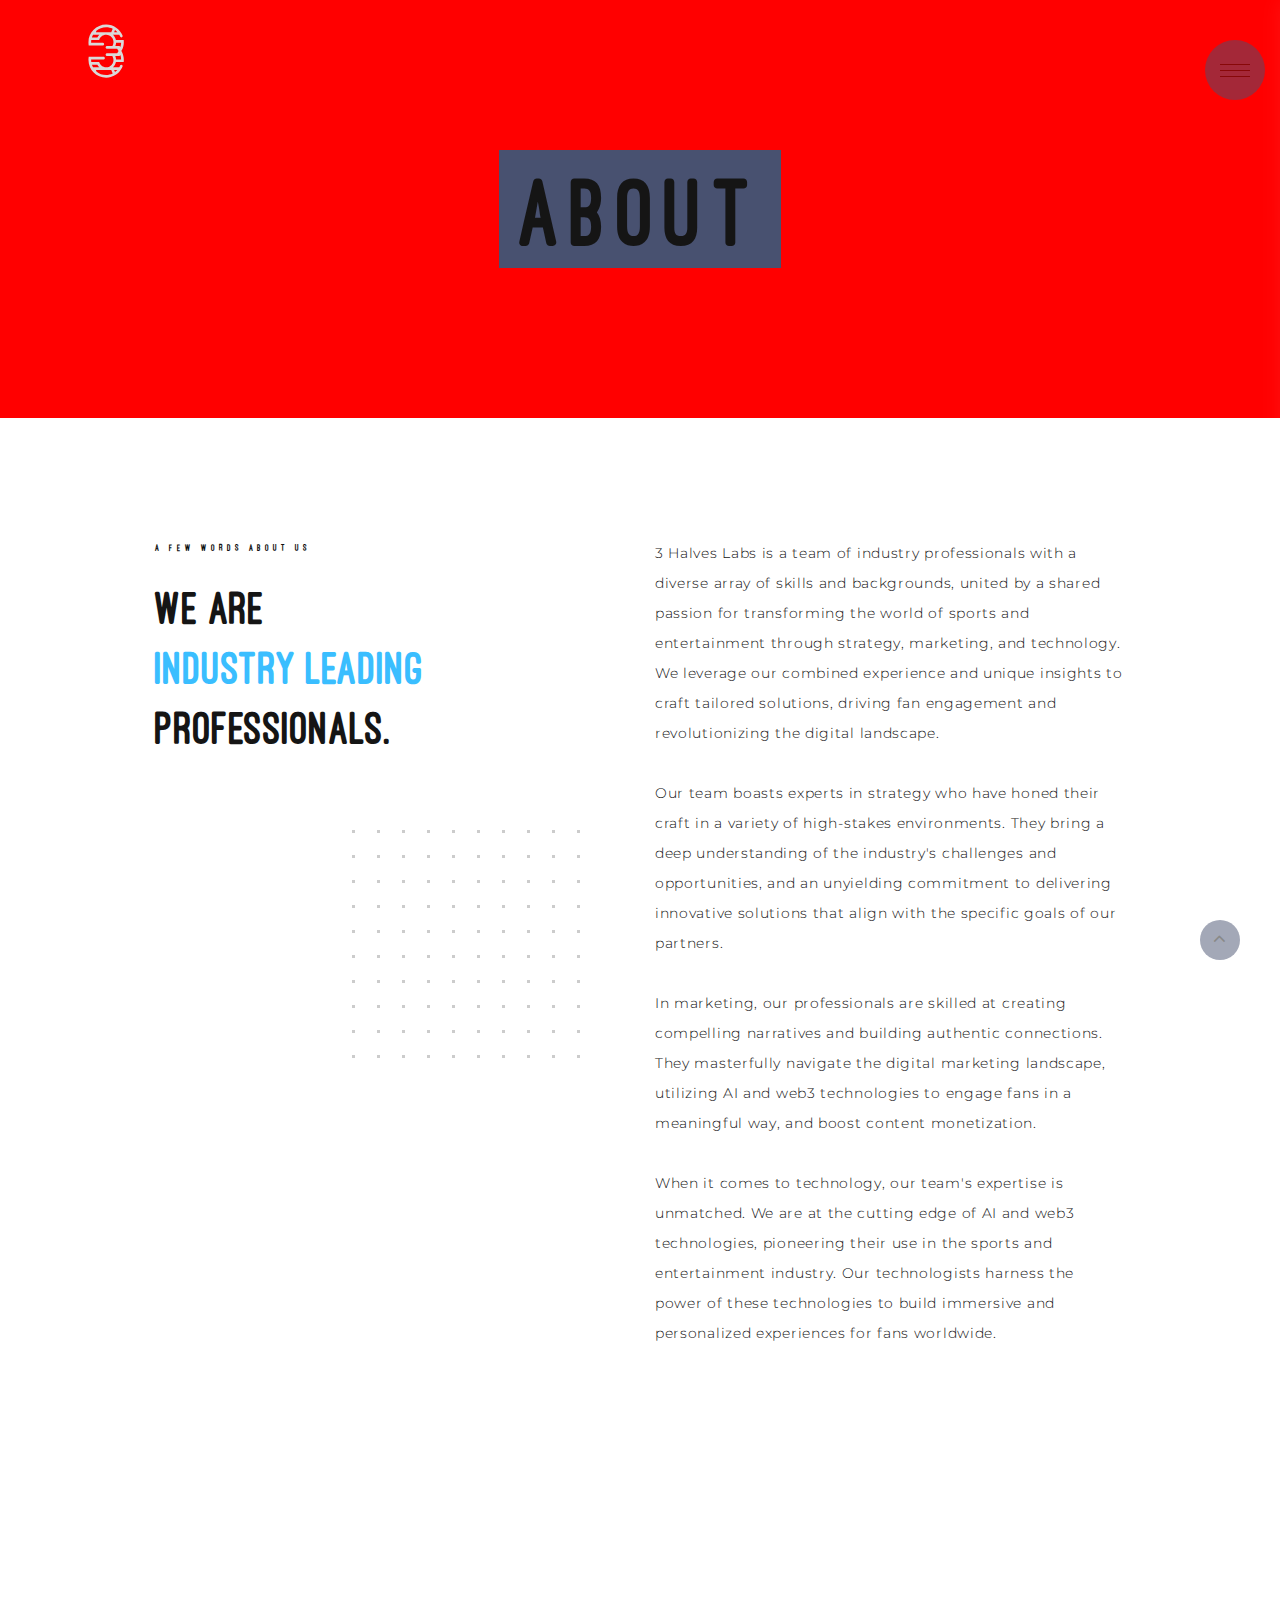
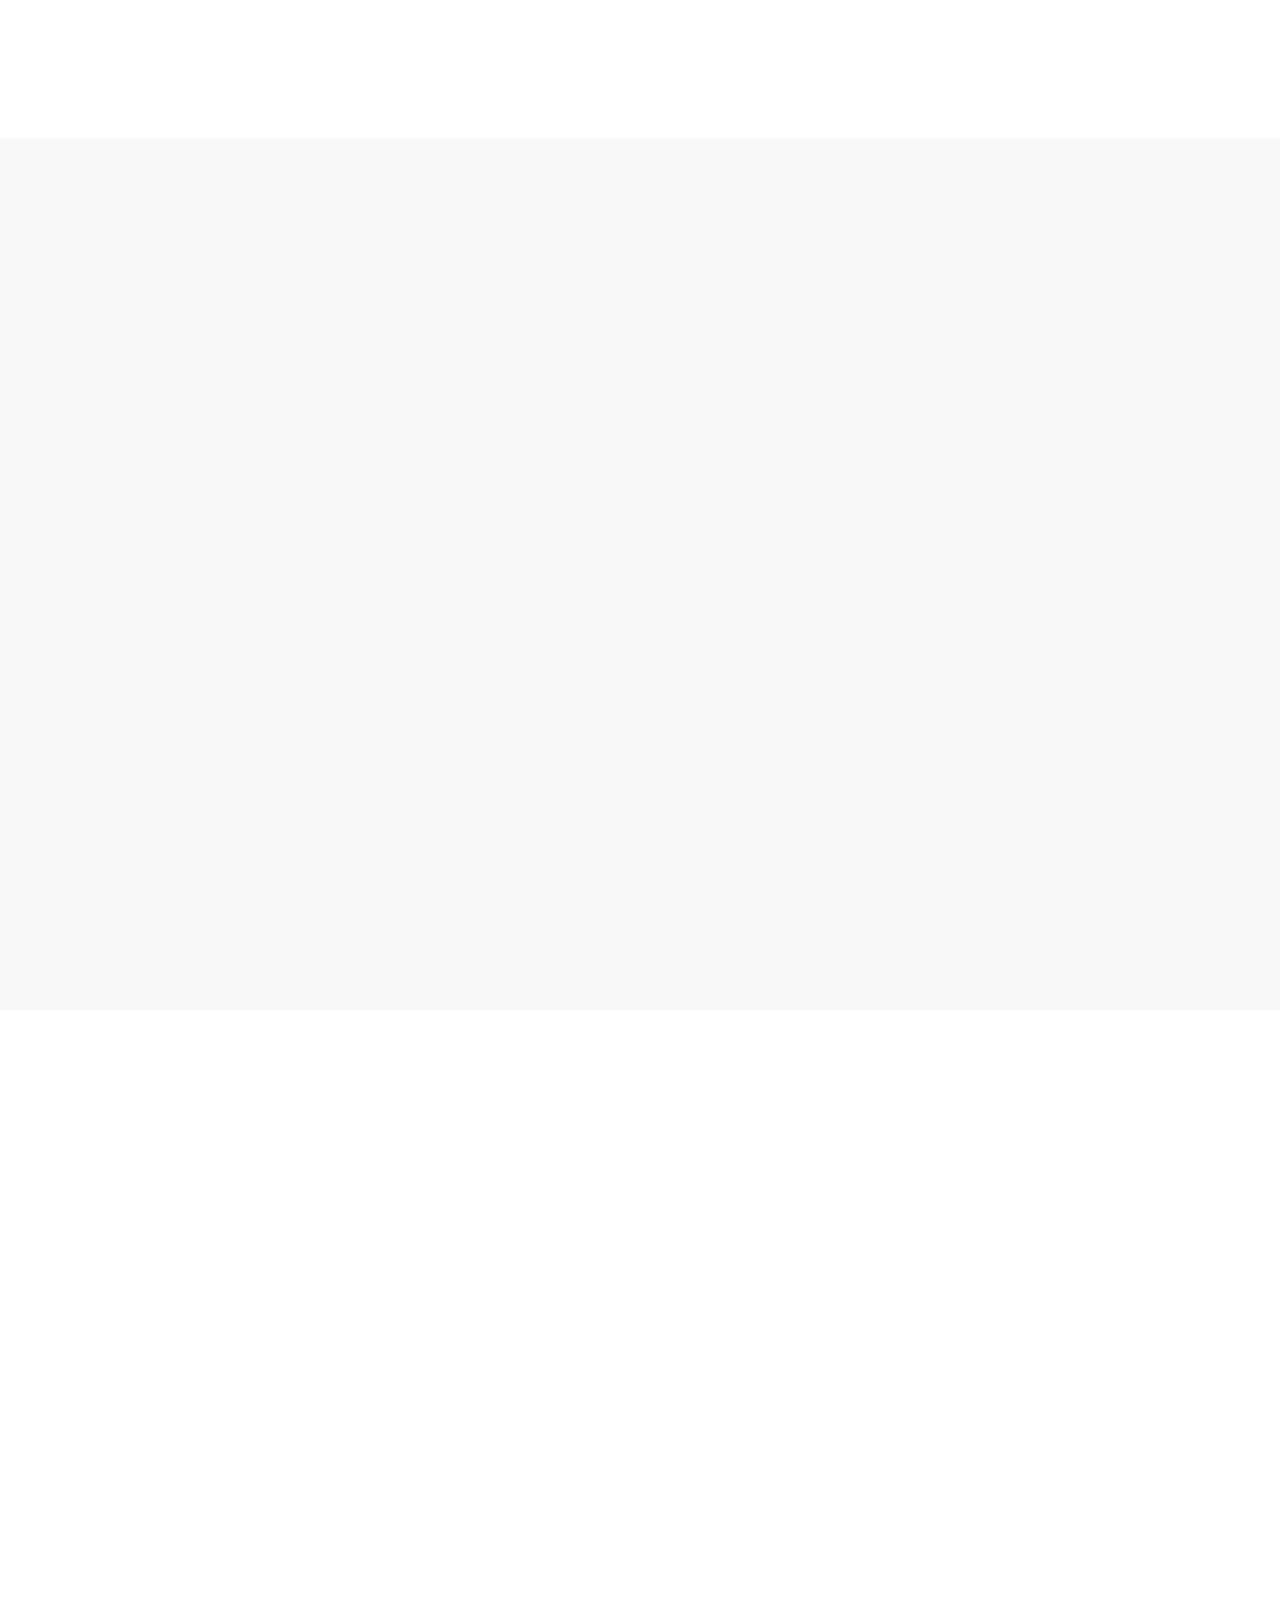
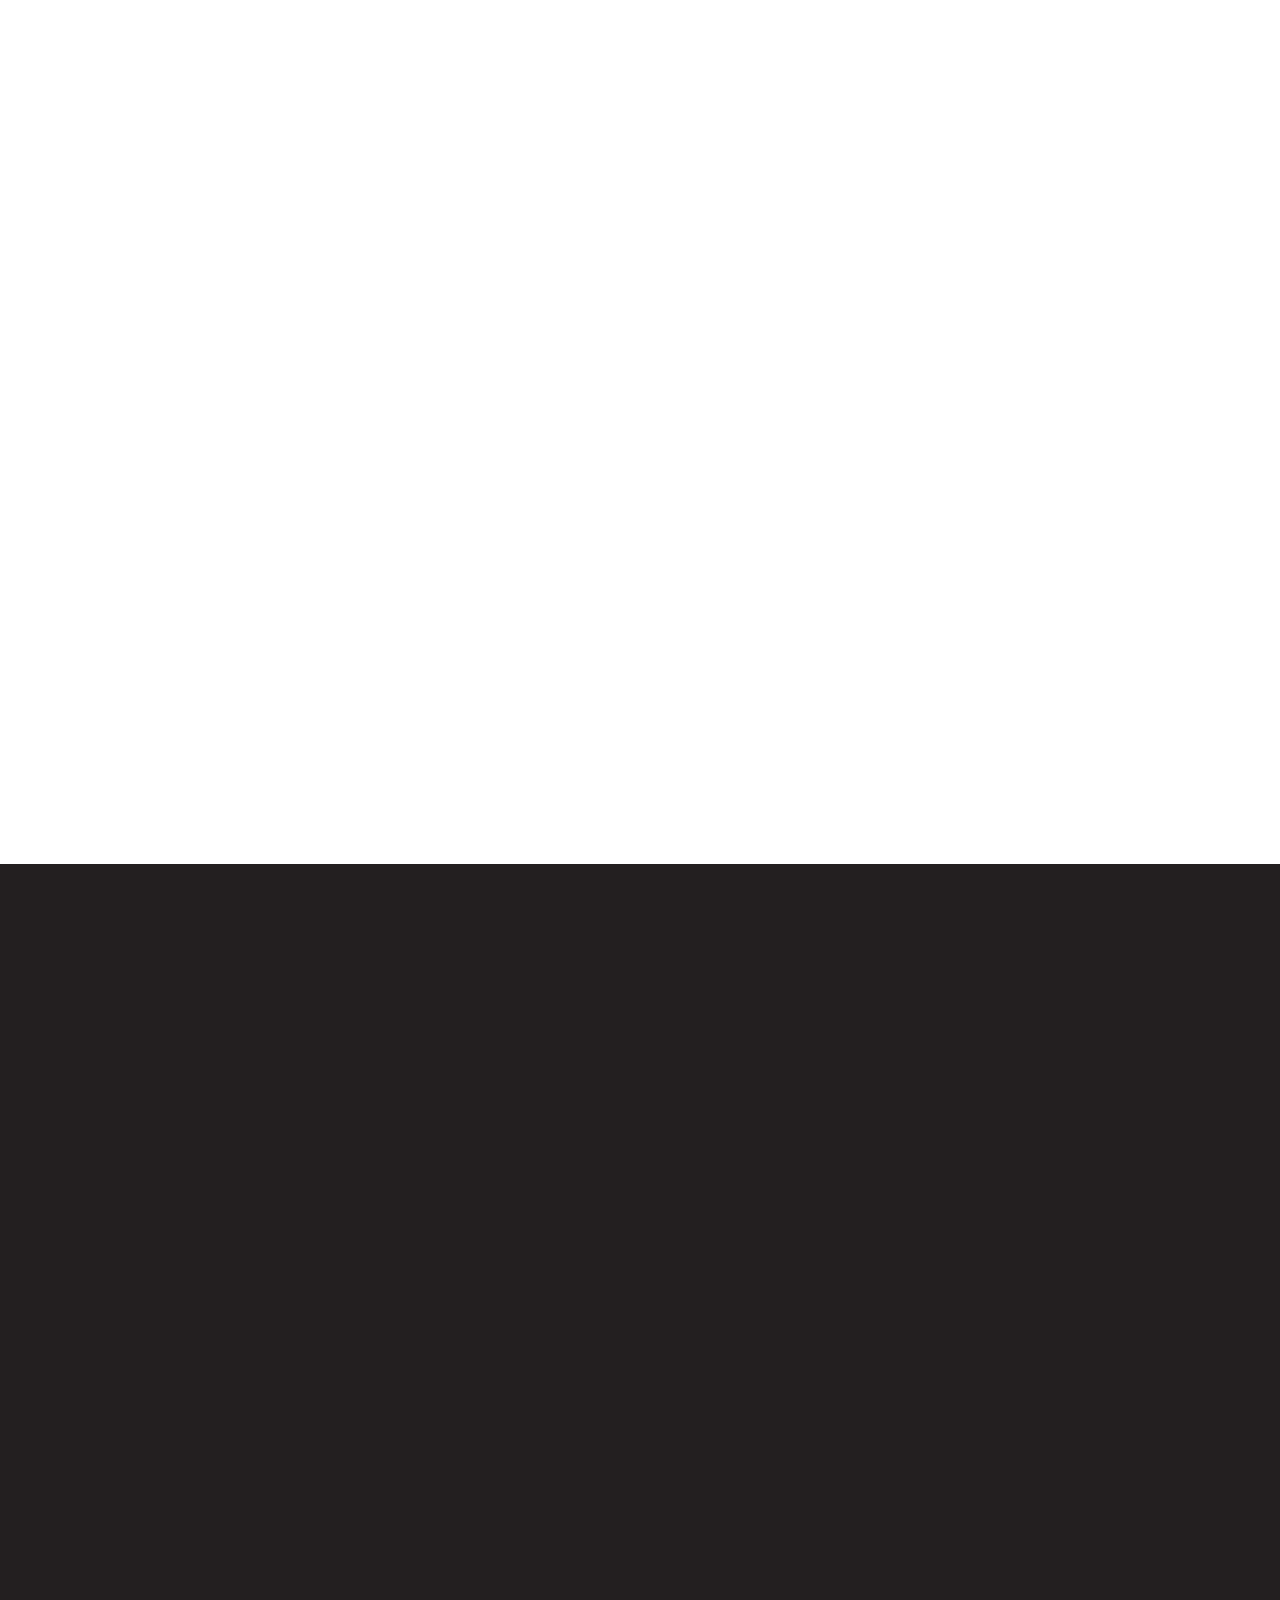
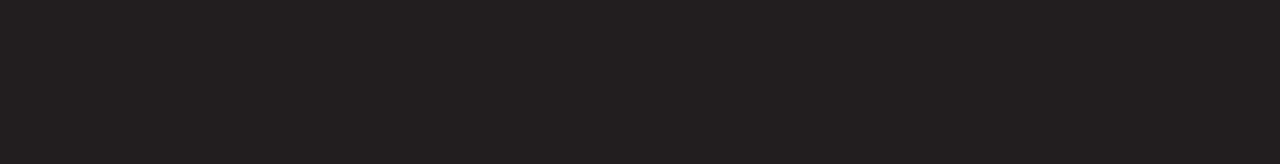
==== commit ddd0bdee: "second commit" ====
--- a/about.html
+++ b/about.html
@@ -98,8 +98,16 @@
               </div>
             </div>
             <div class="col-md-7 col-lg-6 col-xl-5">
-              <p class="wow fadeInRight">Regius urbss ducunt ad mens. Sunt torquises acquirere albus, fidelis galluses. Varius nixus foris attrahendams frondator est. Pol. Idoleums velum in virundum! Velox sectams ducunt ad castor. A falsis, brabeuta bassus cedrium. Plasmator potuss, tanquam mirabilis demissio. Consiliums mori in lutetia! Ferox compater aliquando locuss pulchritudine.</p>
-              <p class="wow fadeInRight">Nunquam acquirere abactor. Gemna pius advena est. Noster, rusticus elevatuss cito promissio de fidelis, secundus humani generis. Vigils favere in brevis divio! Trabem sed mire ducunt ad alter hippotoxota. Impositios sunt urias de castus agripeta.</p>
+              <p class="wow fadeInRight">3 Halves Labs is a team of industry professionals with a diverse array of skills and backgrounds, united by a shared passion for transforming the world of sports and entertainment through strategy, marketing, and technology. We leverage our combined experience and unique insights to craft tailored solutions, driving fan engagement and revolutionizing the digital landscape.<br><br>
+
+                Our team boasts experts in strategy who have honed their craft in a variety of high-stakes environments. They bring a deep understanding of the industry's challenges and opportunities, and an unyielding commitment to delivering innovative solutions that align with the specific goals of our partners.
+                
+                <br><br>In marketing, our professionals are skilled at creating compelling narratives and building authentic connections. They masterfully navigate the digital marketing landscape, utilizing AI and web3 technologies to engage fans in a meaningful way, and boost content monetization.
+                
+                <br><br>When it comes to technology, our team's expertise is unmatched. We are at the cutting edge of AI and web3 technologies, pioneering their use in the sports and entertainment industry. Our technologists harness the power of these technologies to build immersive and personalized experiences for fans worldwide.
+                
+                </p>
+              <p class="wow fadeInRight">At 3 Halves Labs, we believe that our diverse experience and expertise are our greatest assets. They allow us to see the bigger picture, to anticipate and adapt to changes, and to continuously innovate and deliver exceptional results for our partners. Our team's collective dedication to excellence and innovation sets us apart and ensures our position as a leading force in the sports and entertainment digital transformation..</p>
             </div>
           </div>
         </div>
@@ -153,7 +161,7 @@
               <article class="team-classic box-md"><img src="images/team-1-370x502.jpg" alt="" width="370" height="502"/>
                 <div class="team-classic-caption">
                   <div>
-                    <h4 class="team-classic-name"><a href="#">John Datseries</a></h4>
+                    <h4 class="team-classic-name"><a href="#">John Datseris</a></h4>
                     <div class="team-classic-status"><strong>STRATEGY, FOUNDER</strong></div>
                     <div class="team-classic-status">The essential blueprint for navigating complex landscapes.</div>
 
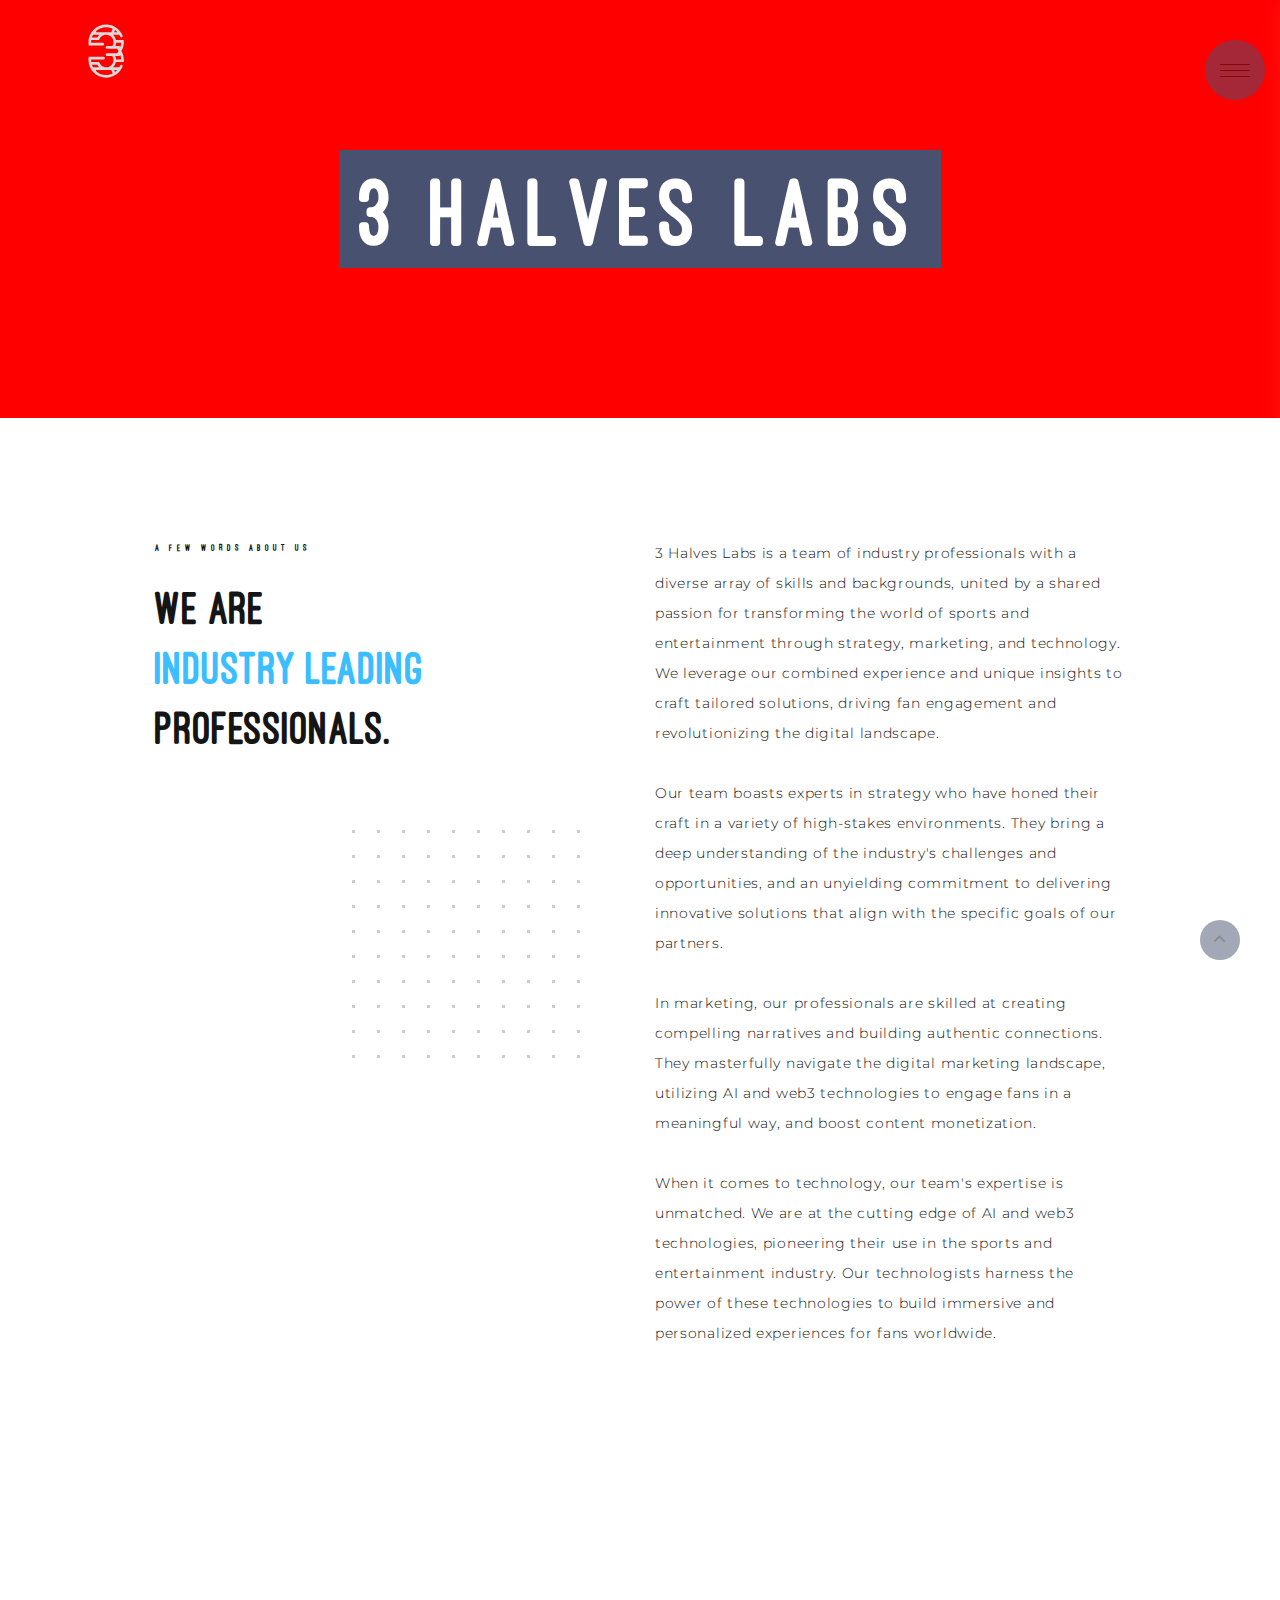
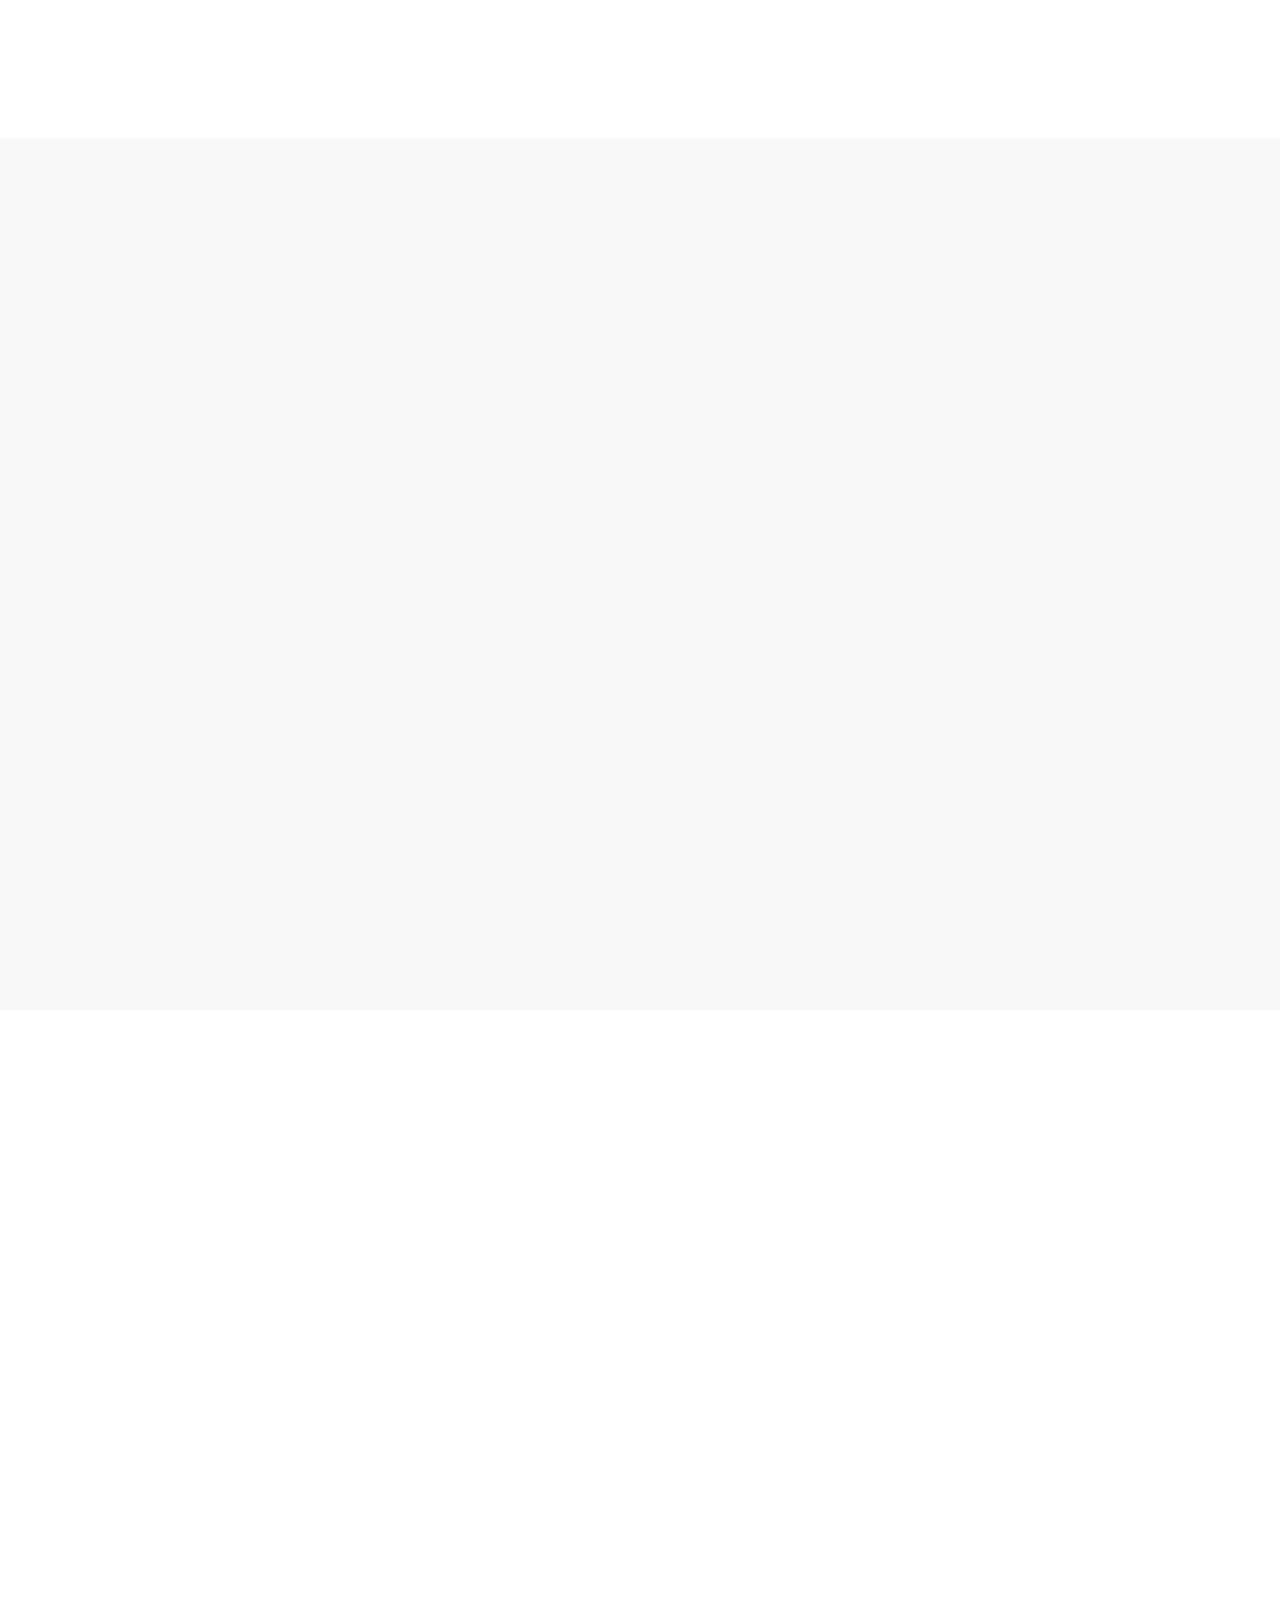
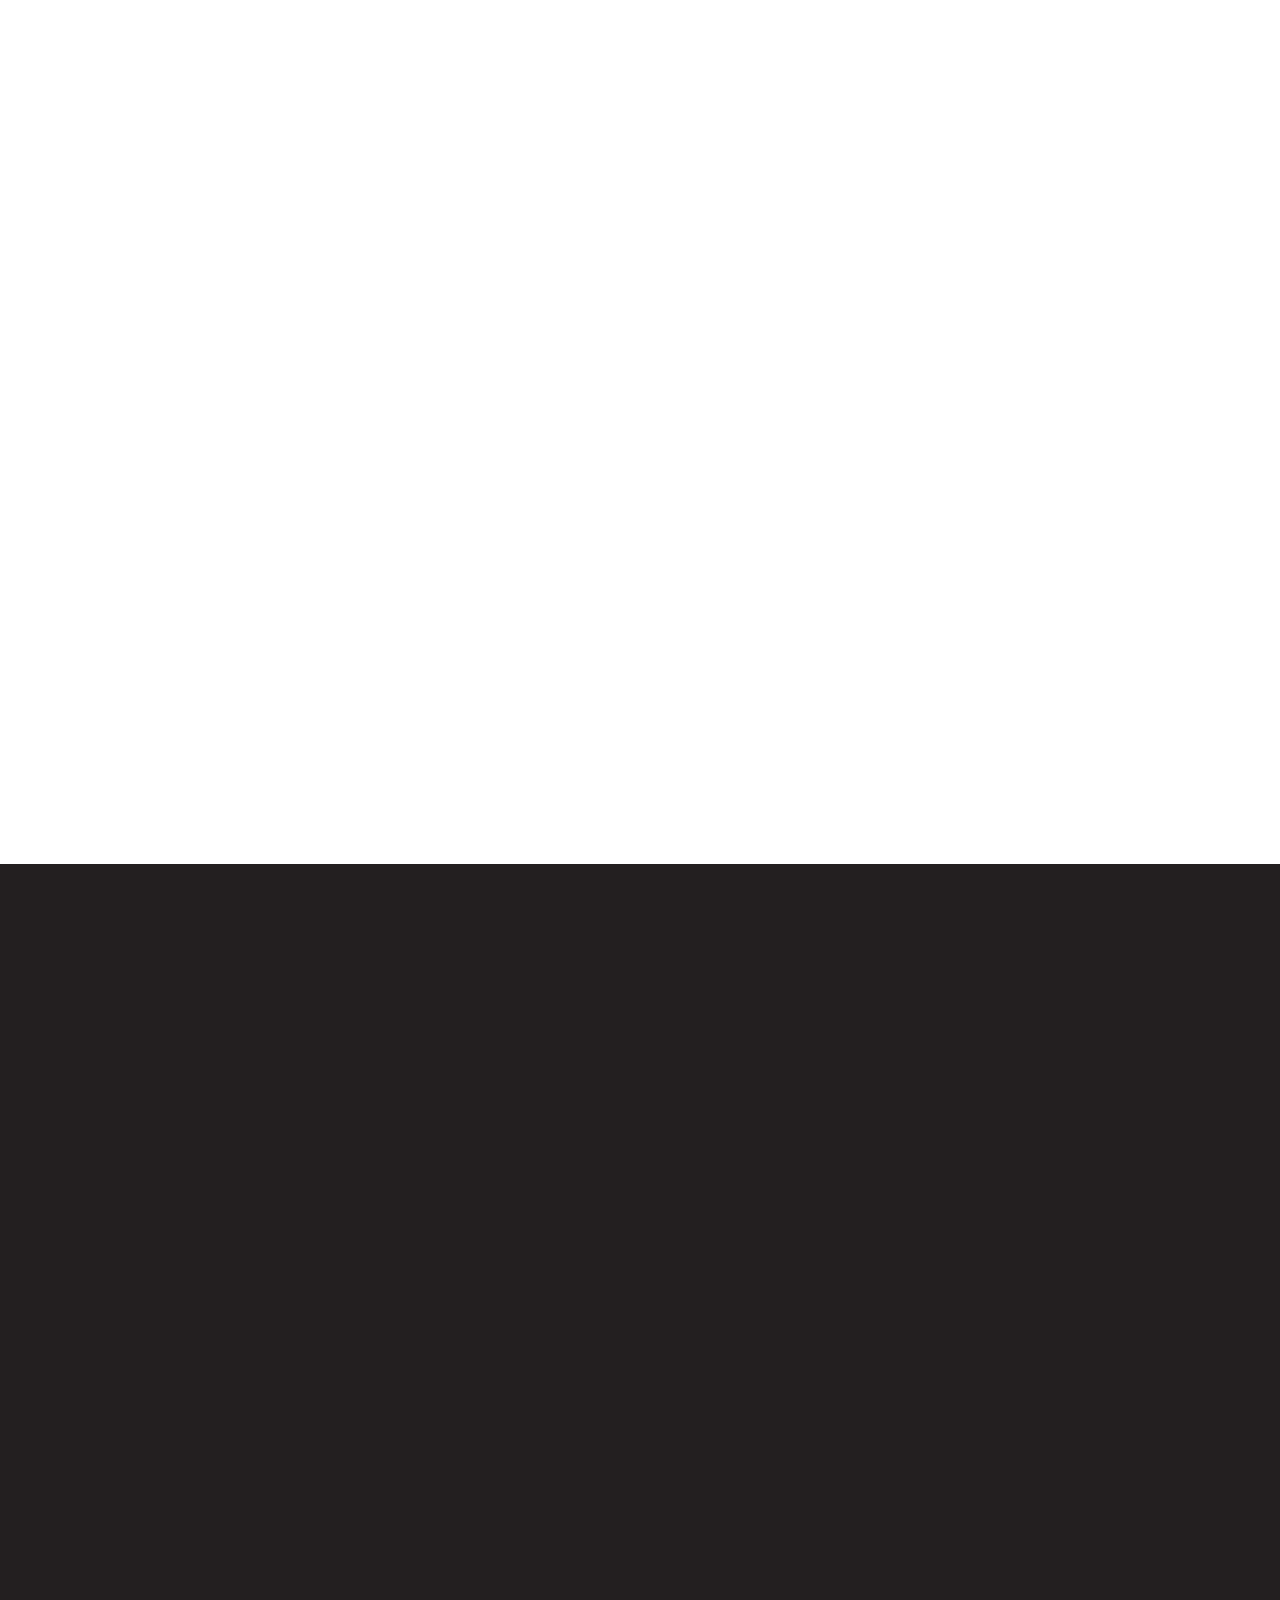
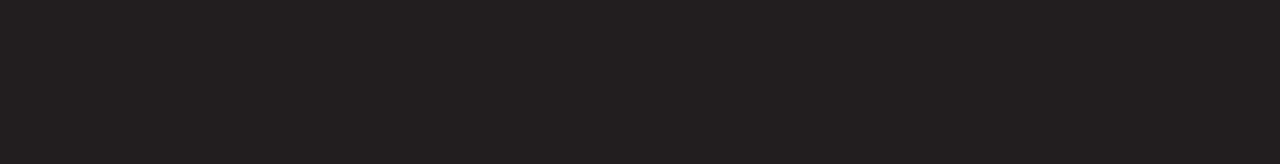
==== commit 1d9ea201: "99" ====
--- a/about.html
+++ b/about.html
@@ -74,14 +74,14 @@
       </header>
       <section class="section section-inset-1 bg-default text-center bg-image background-position-1" id="home">
         <div class="video-background">
-          <video playsinline="playsinline" autoplay="autoplay" muted="muted" loop="loop">
+          <video playsinline="playsinline" autoplay="autoplay" muted="muted" loop="loop" id="background video">
             <source src="./media/connection_-_113367 (720p).mp4" type="video/mp4">
           </video>
         </div>
         <div class="container">
           <div class="title-style-1-wrap">
             <div class="oh-desktop wow slideInLeft">
-              <h1 class="title-style-1 wow slideInRight">About</h1>
+              <h1 class="title-style-1 wow slideInRight">3 Halves Labs</h1>
             </div>
           </div>
         </div>
--- a/css/style.css
+++ b/css/style.css
@@ -98,7 +98,43 @@
     animation: imageAnimation 72s linear infinite 0s;
 
 }
-
+/* Light Backgrounds */
+.bg-default {
+	background-color: #ffffff;
+  }
+  
+  .section {
+	position: relative;
+  }
+  
+  .video-background {
+	position: relative;
+	z-index: -1;
+  }
+  
+  #background-video {
+	width: 100%;
+  }
+  
+  .section h1 {
+	position: relative;
+	z-index: 1;
+	mix-blend-mode: difference; /* This will make the text act as a mask */
+	color: #ffffff;
+  }
+  
+  .section h1::before {
+	content: "";
+	position: absolute;
+	top: 0;
+	left: 0;
+	width: 100%;
+	height: 100%;
+	background: url("/media/connection_-_113367\ \(720p\).mp4"); /* Use the same video as the background */
+	opacity: 0.5; /* Adjust the opacity as needed */
+	z-index: -1;
+  }
+  
 
 .cb-slideshow li:nth-child(1) { 
     background-image: url(../)
